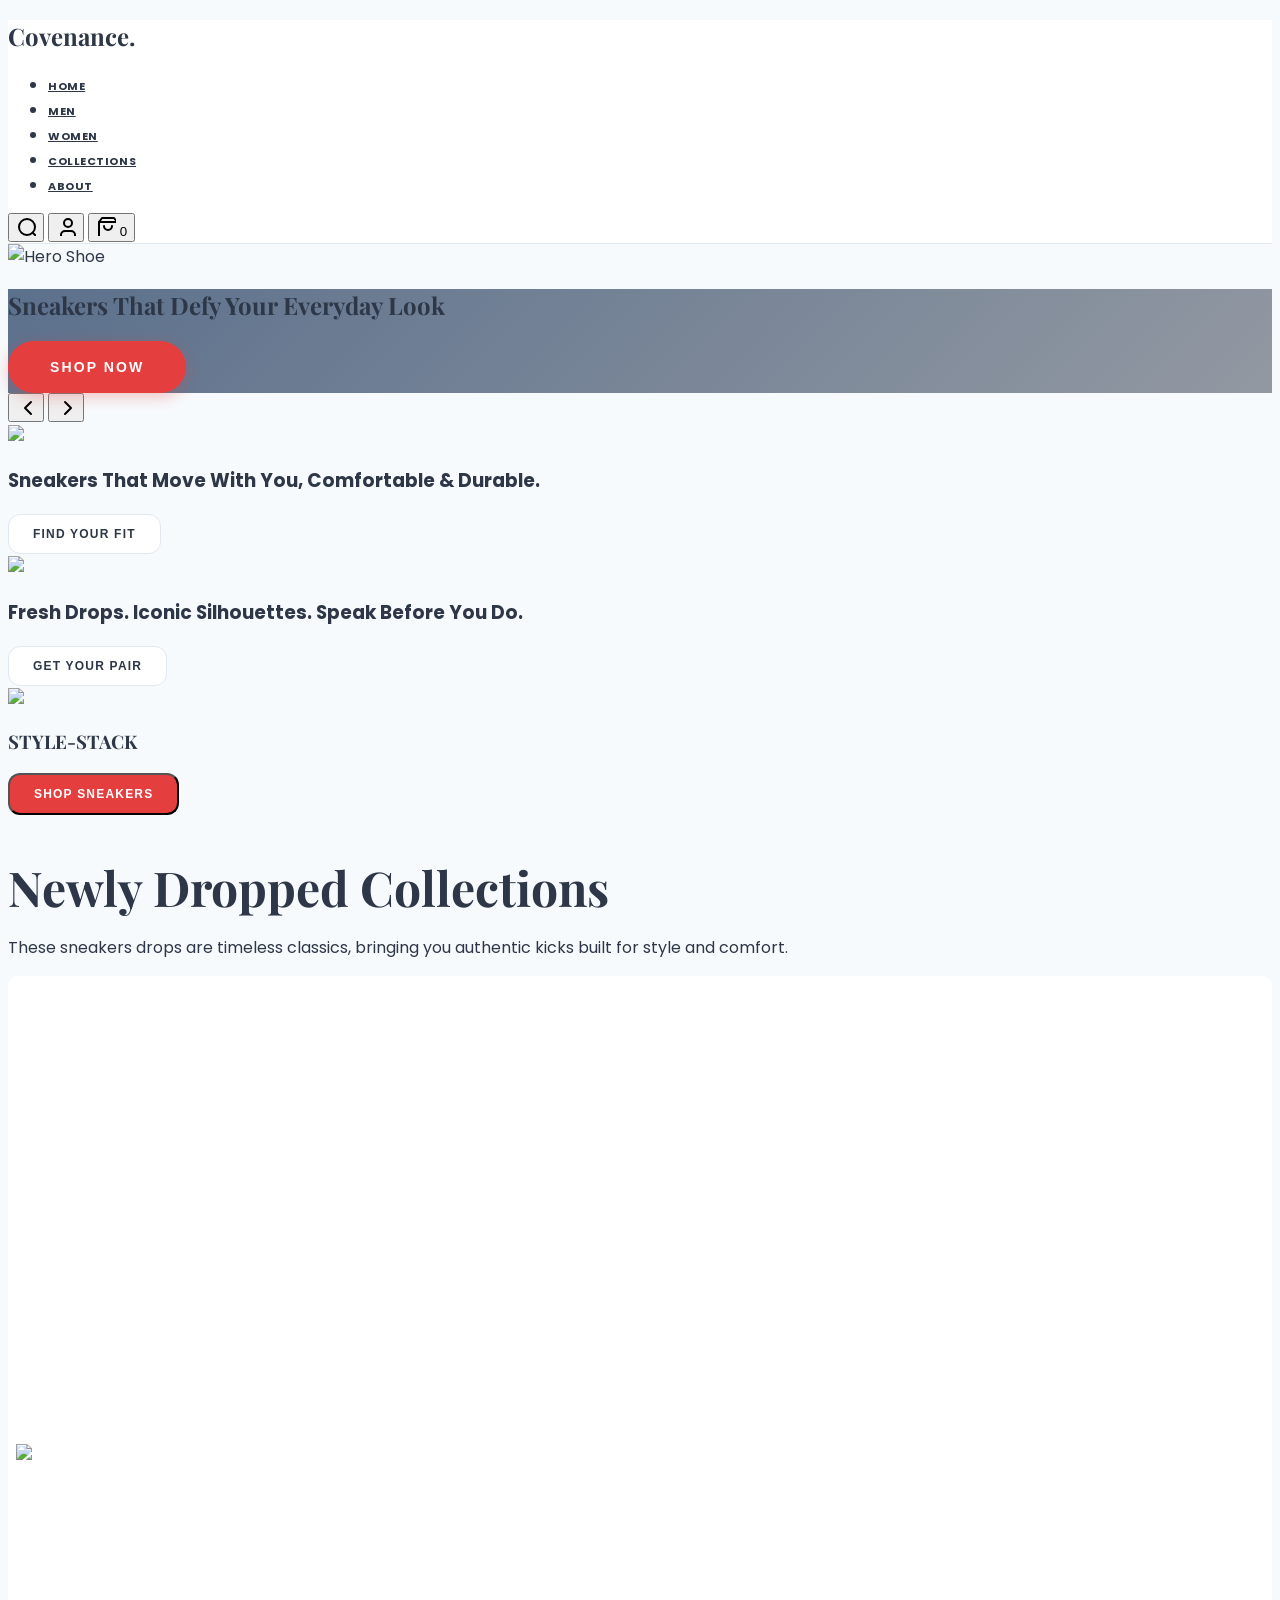
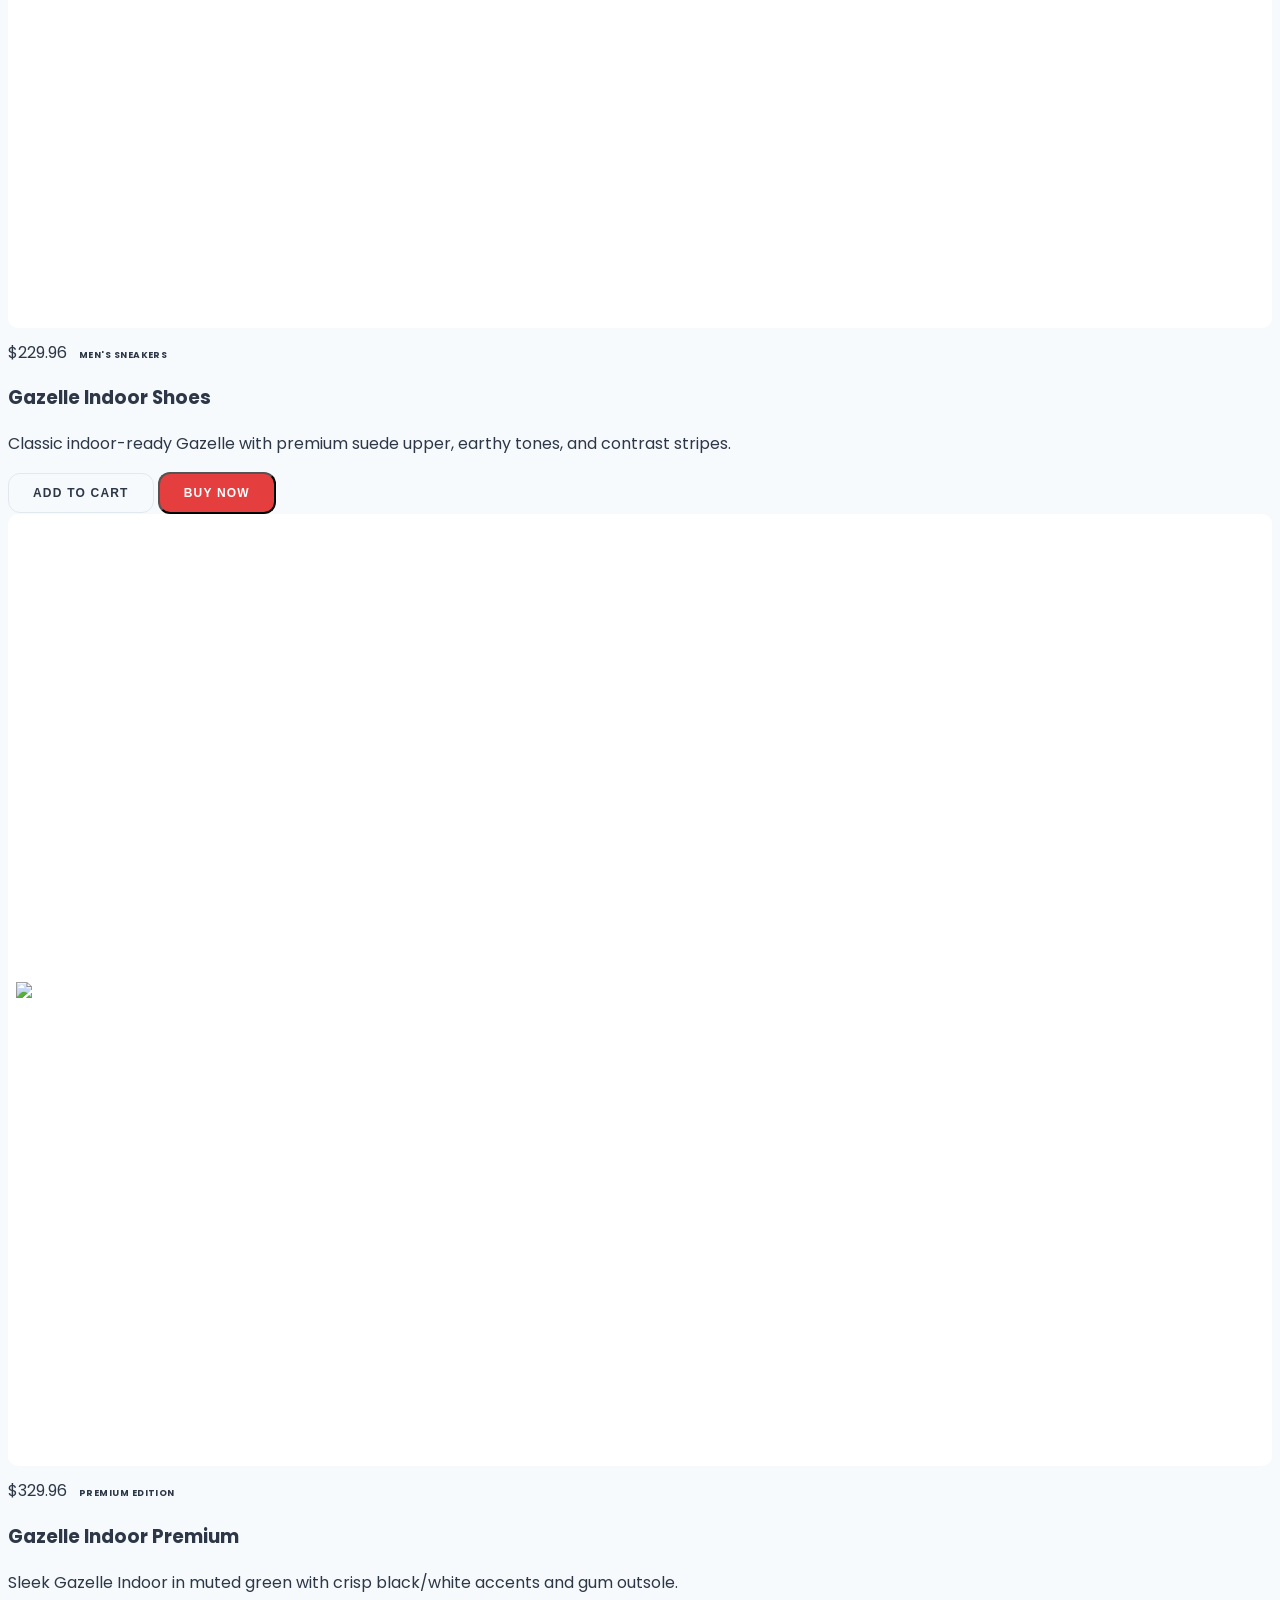
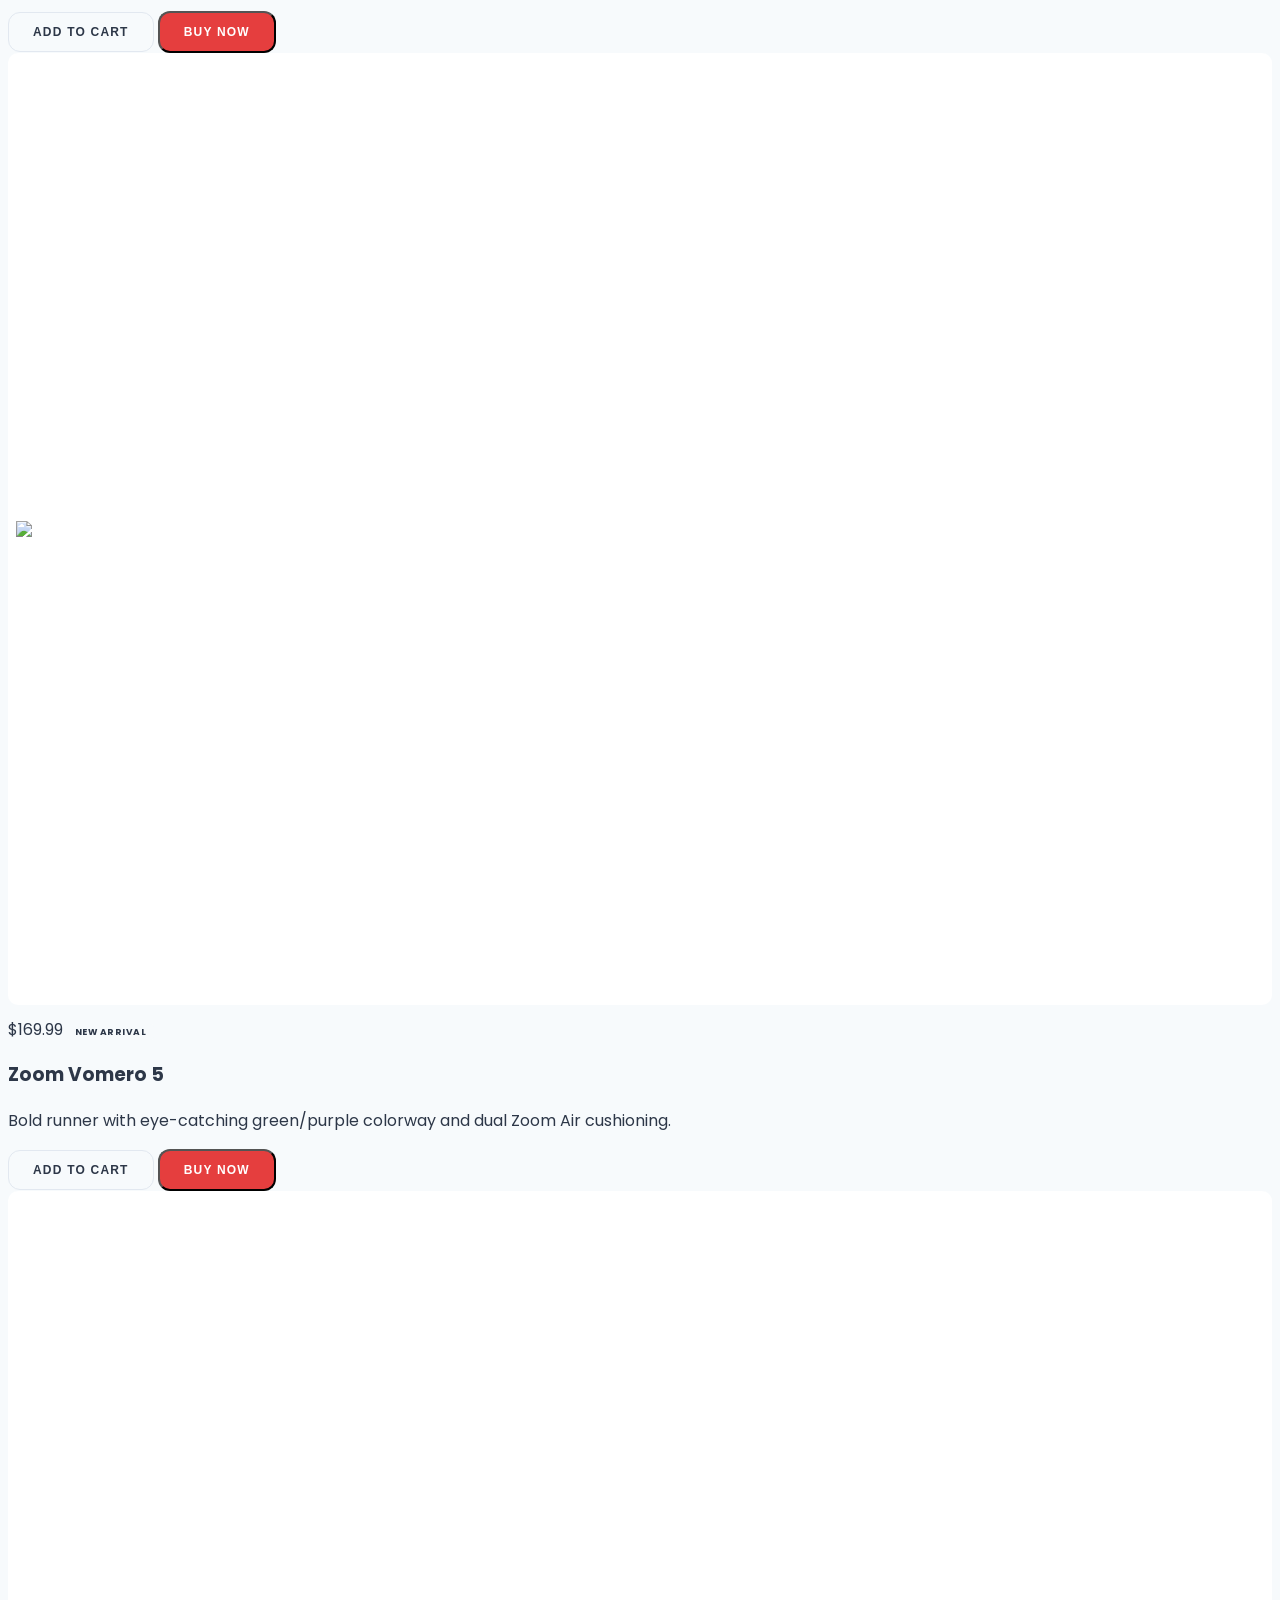
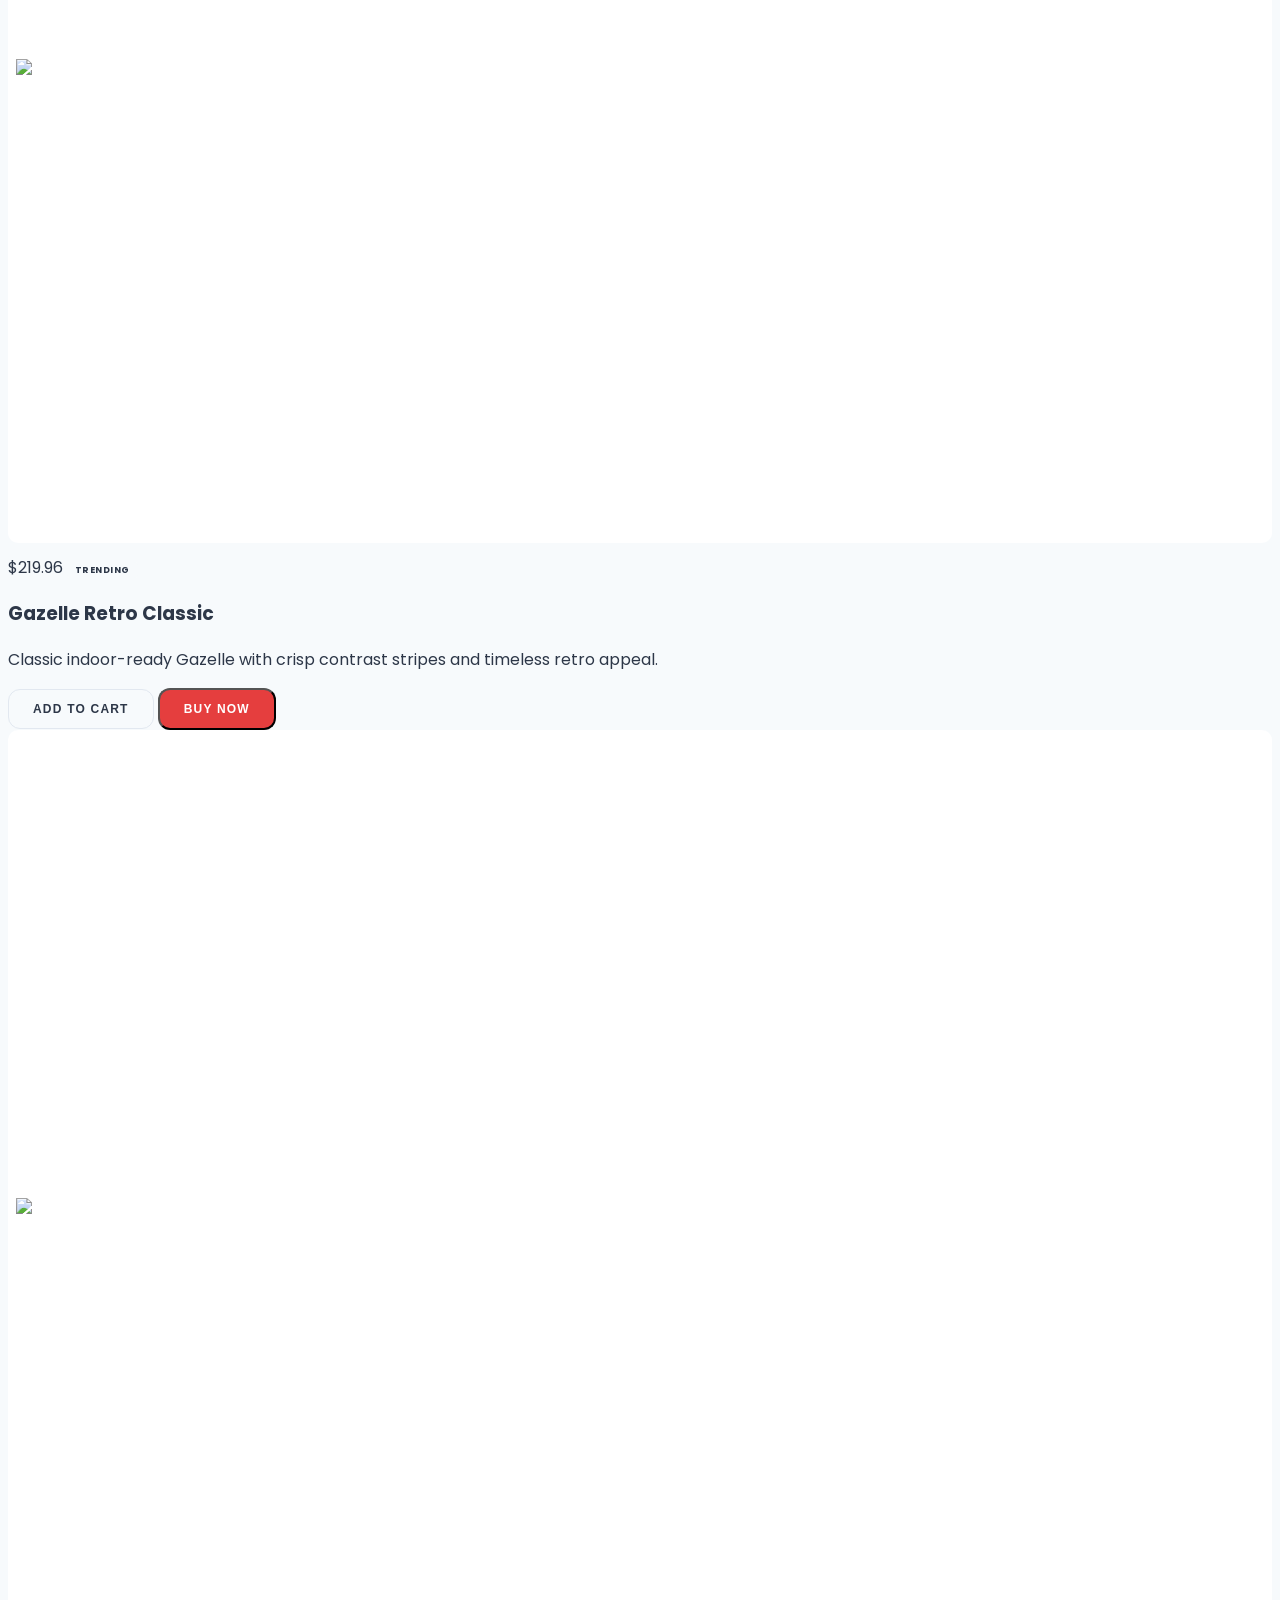
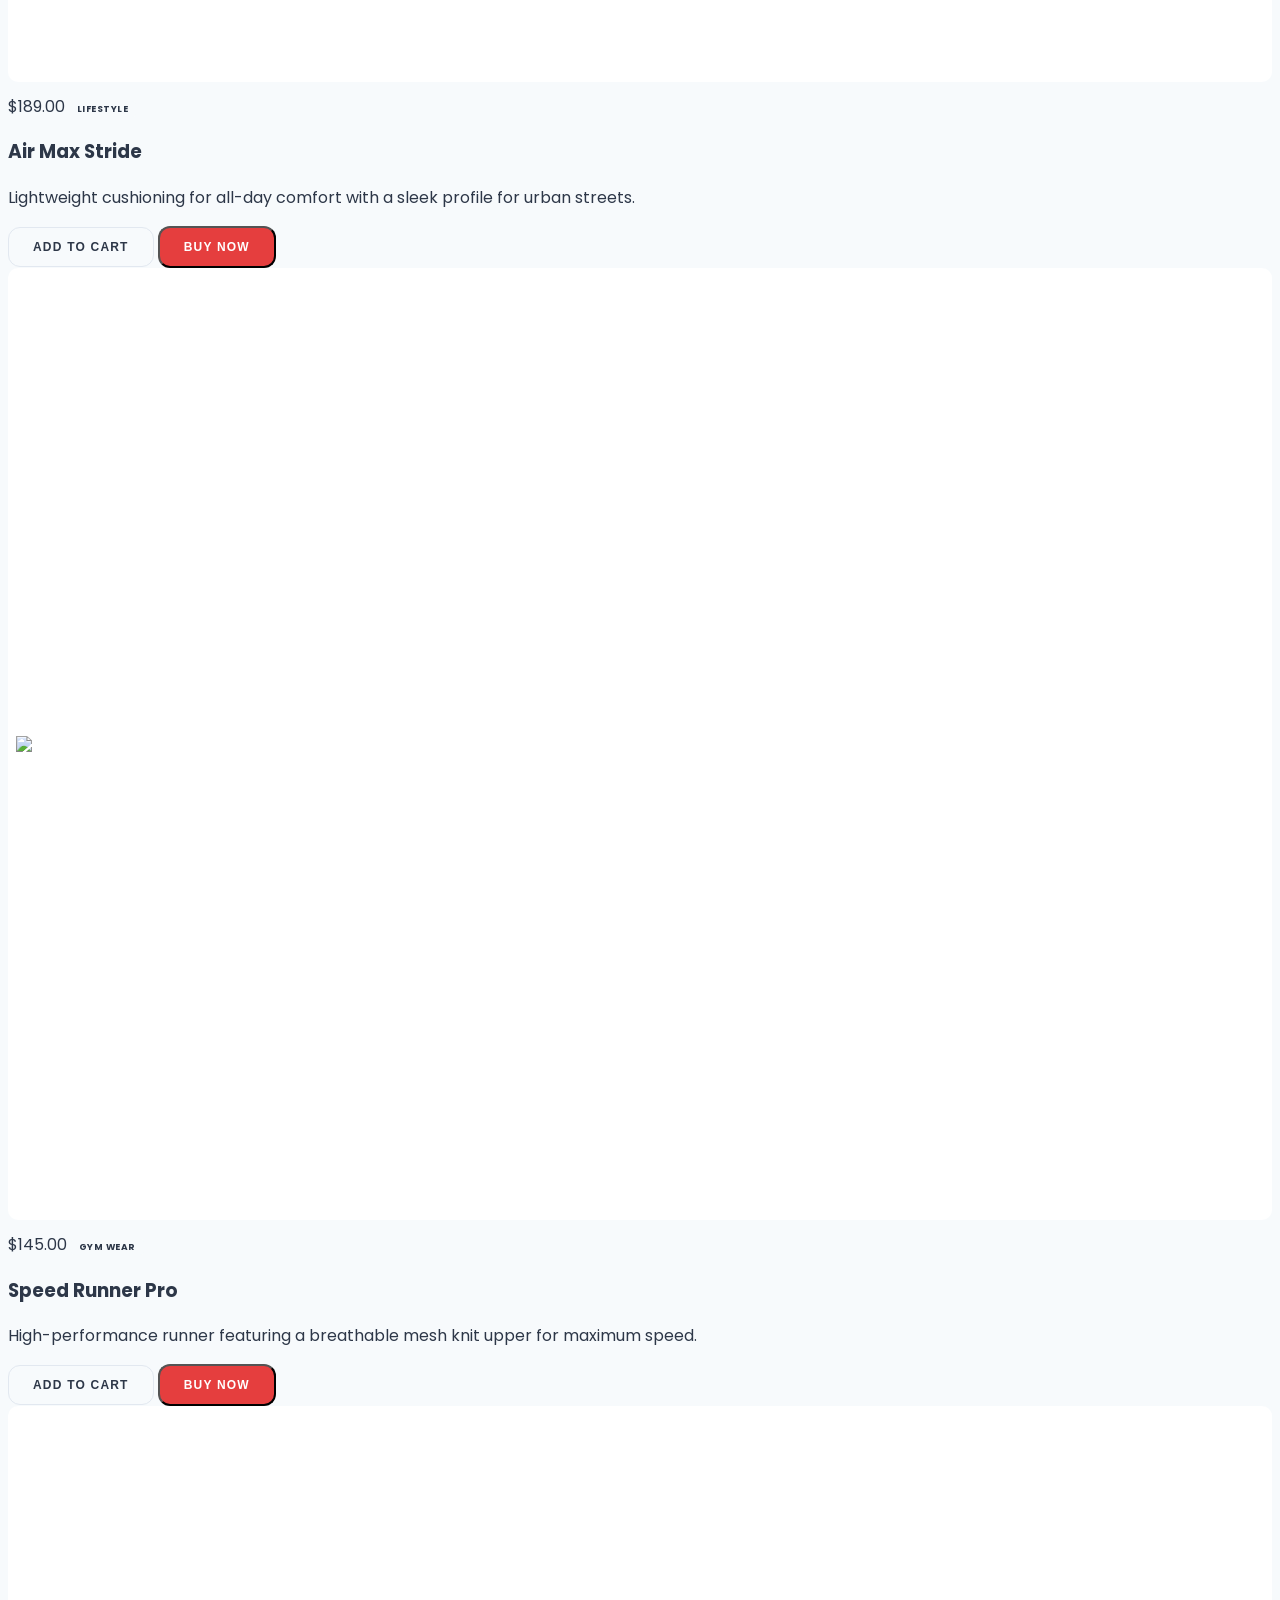
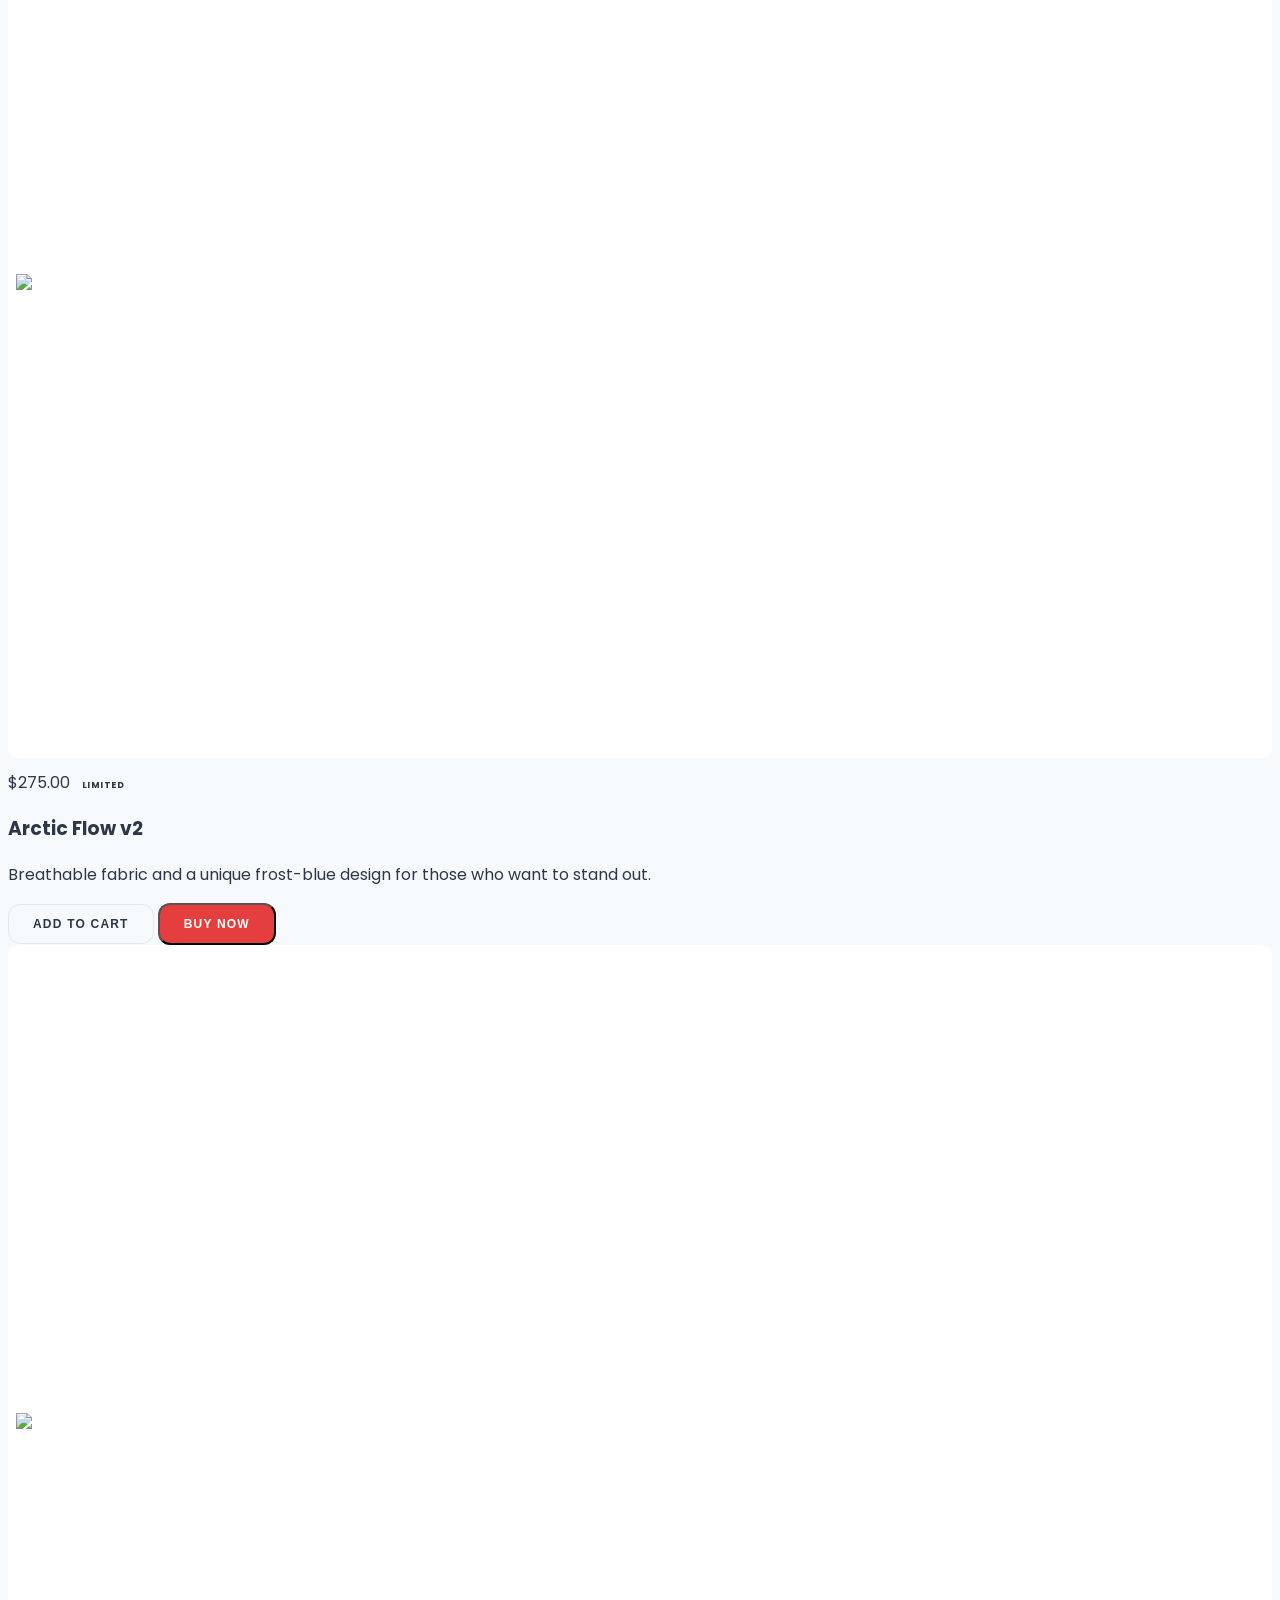
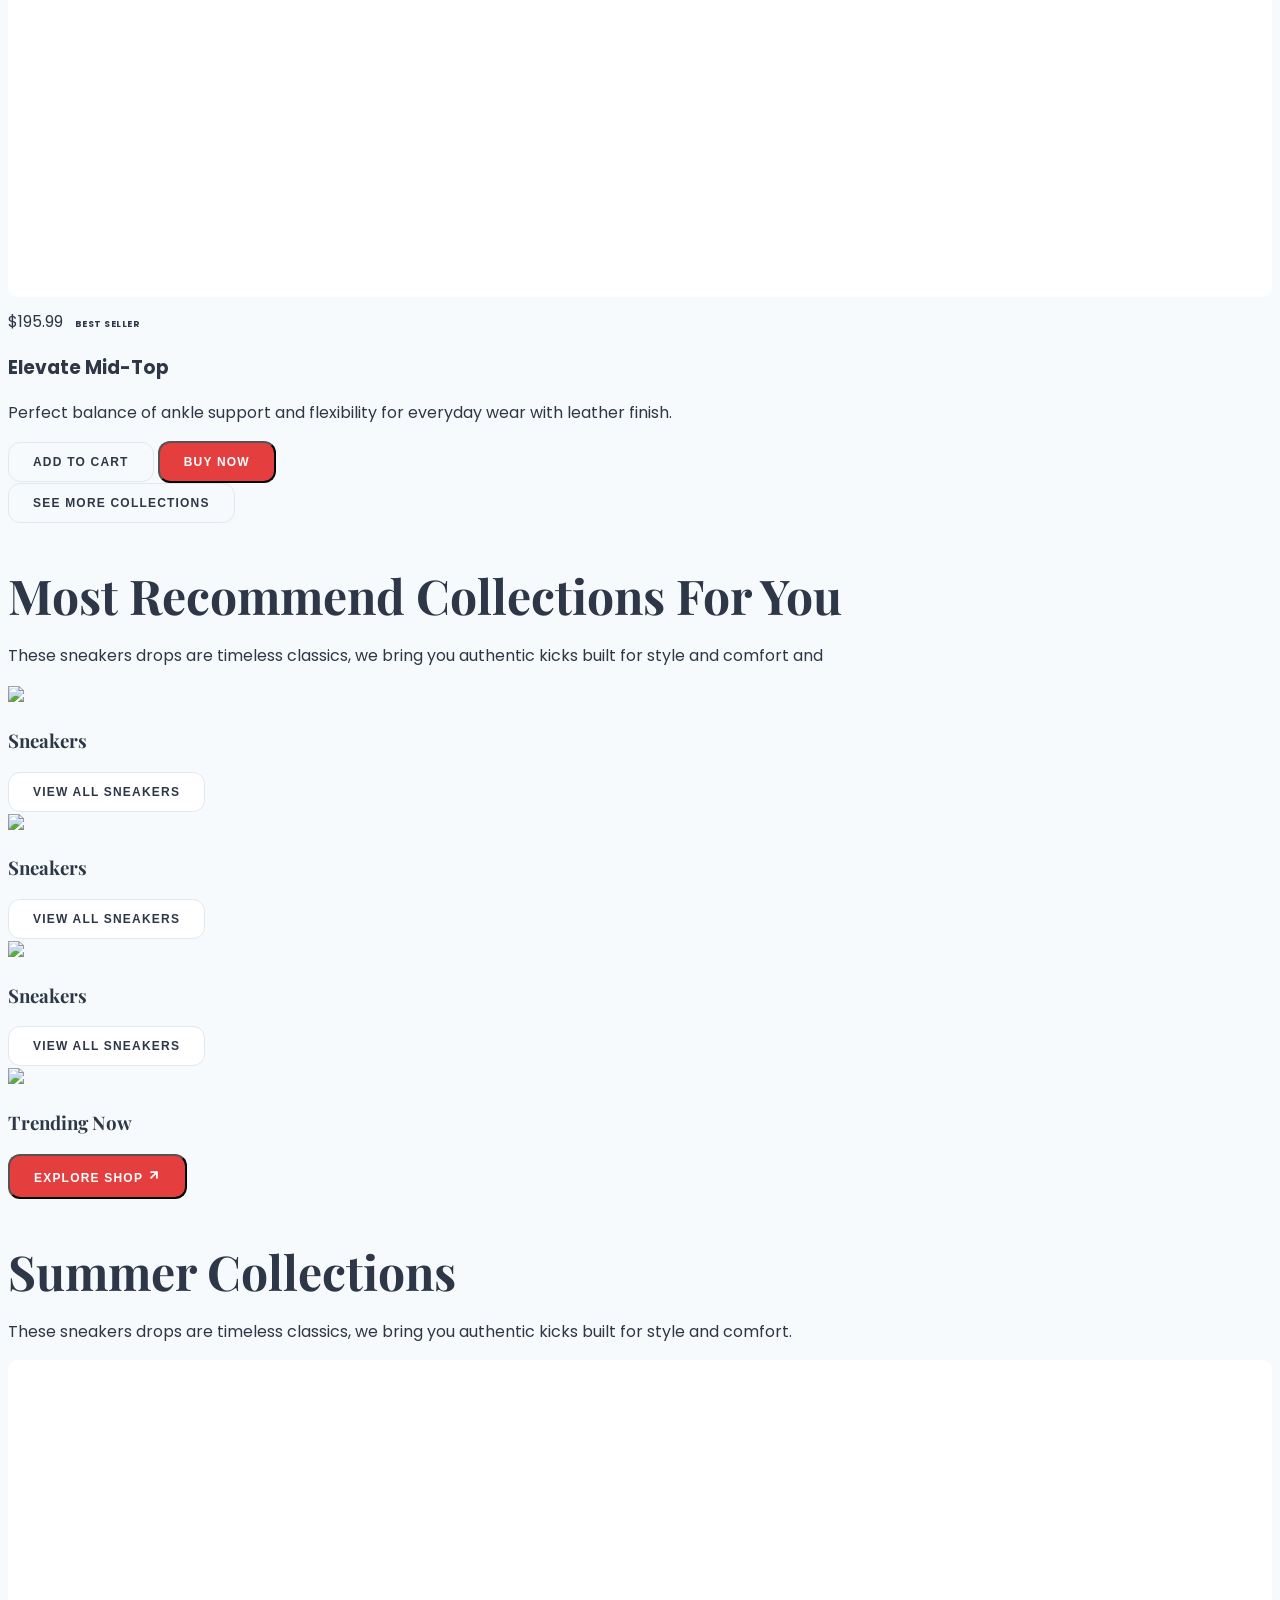
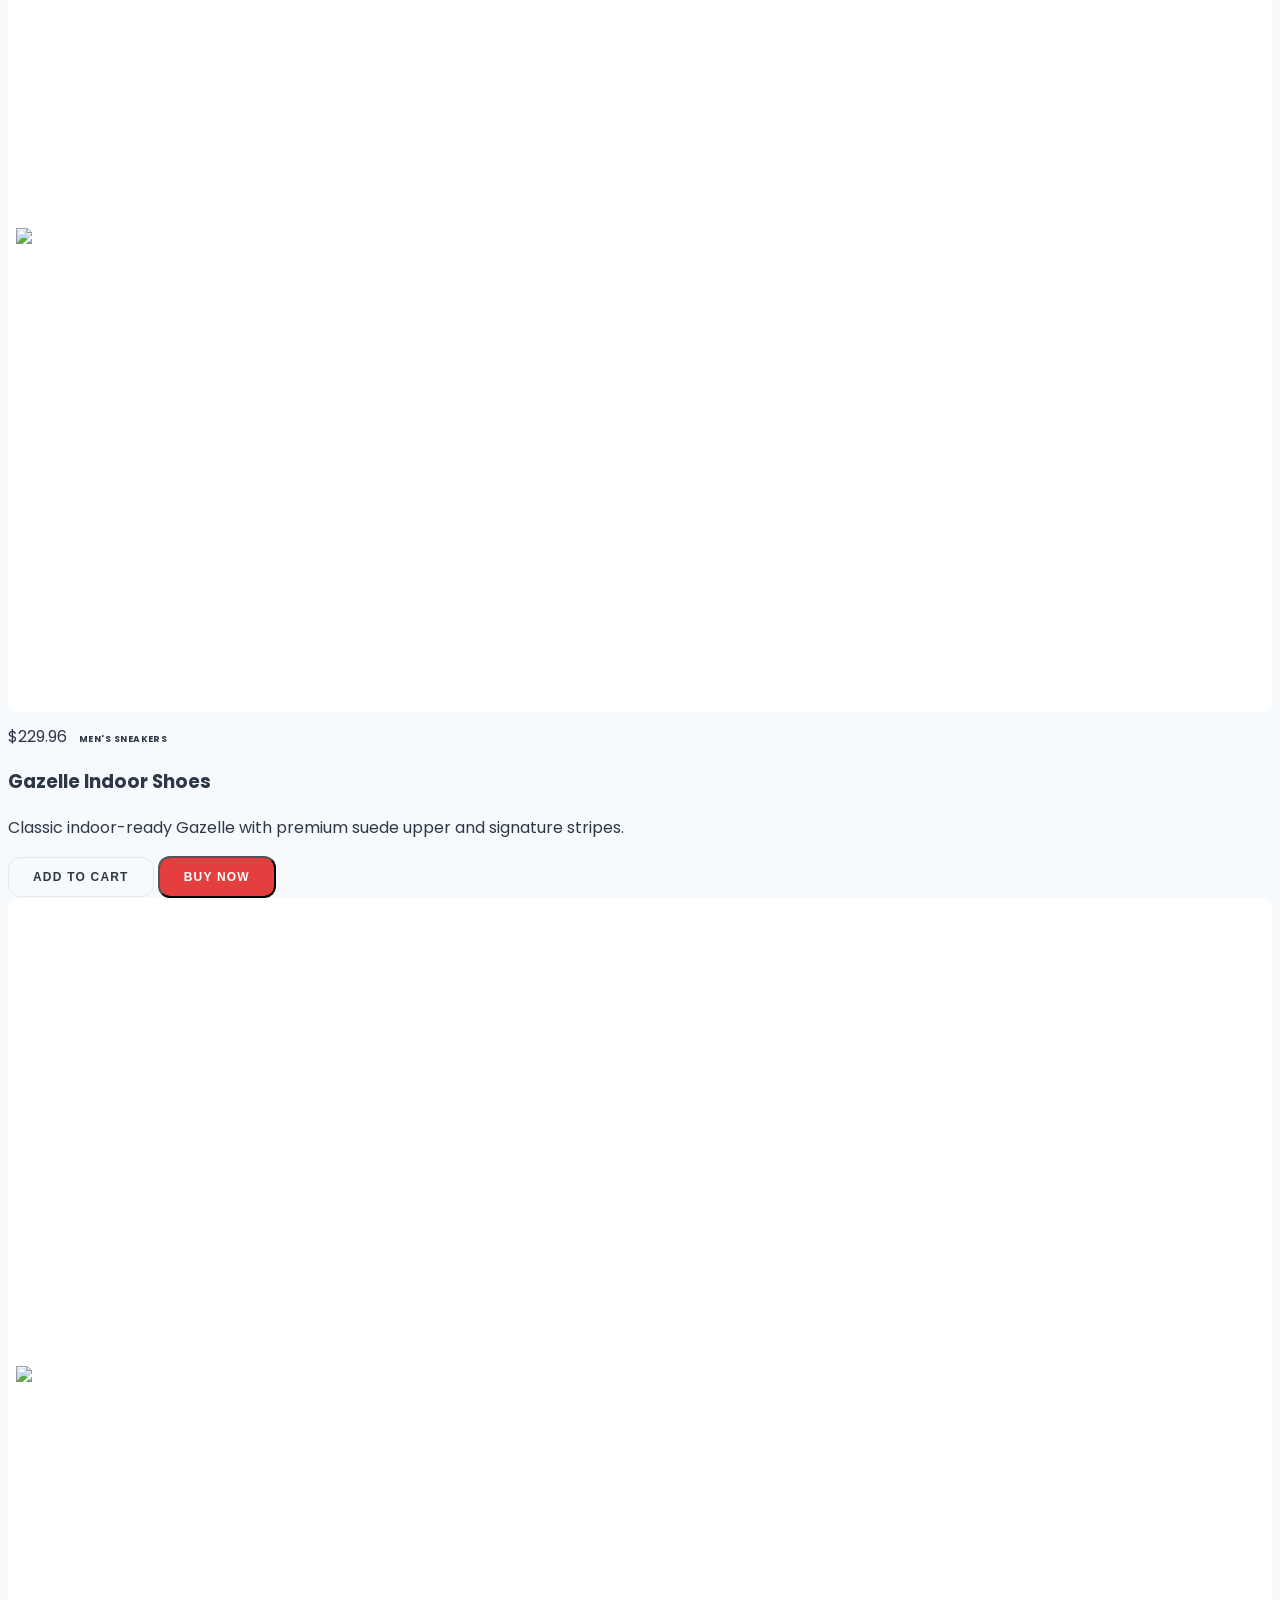
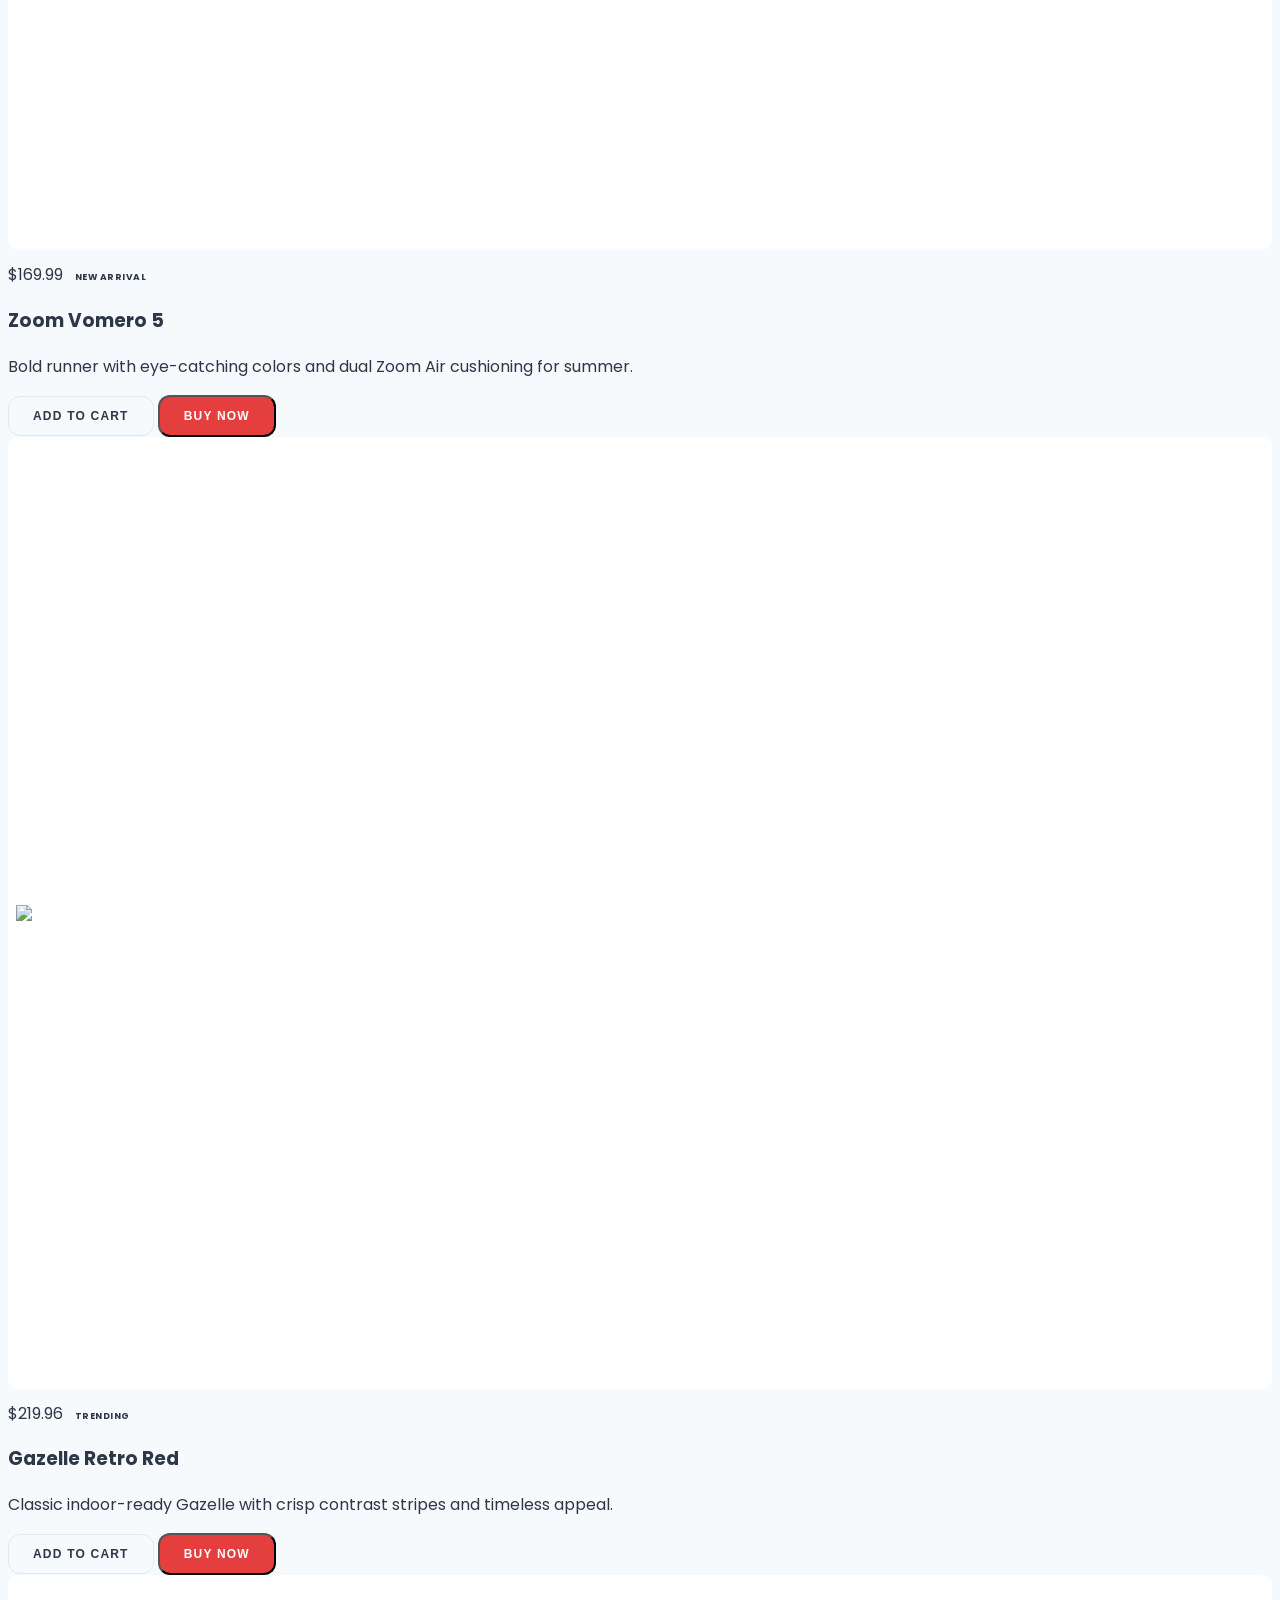
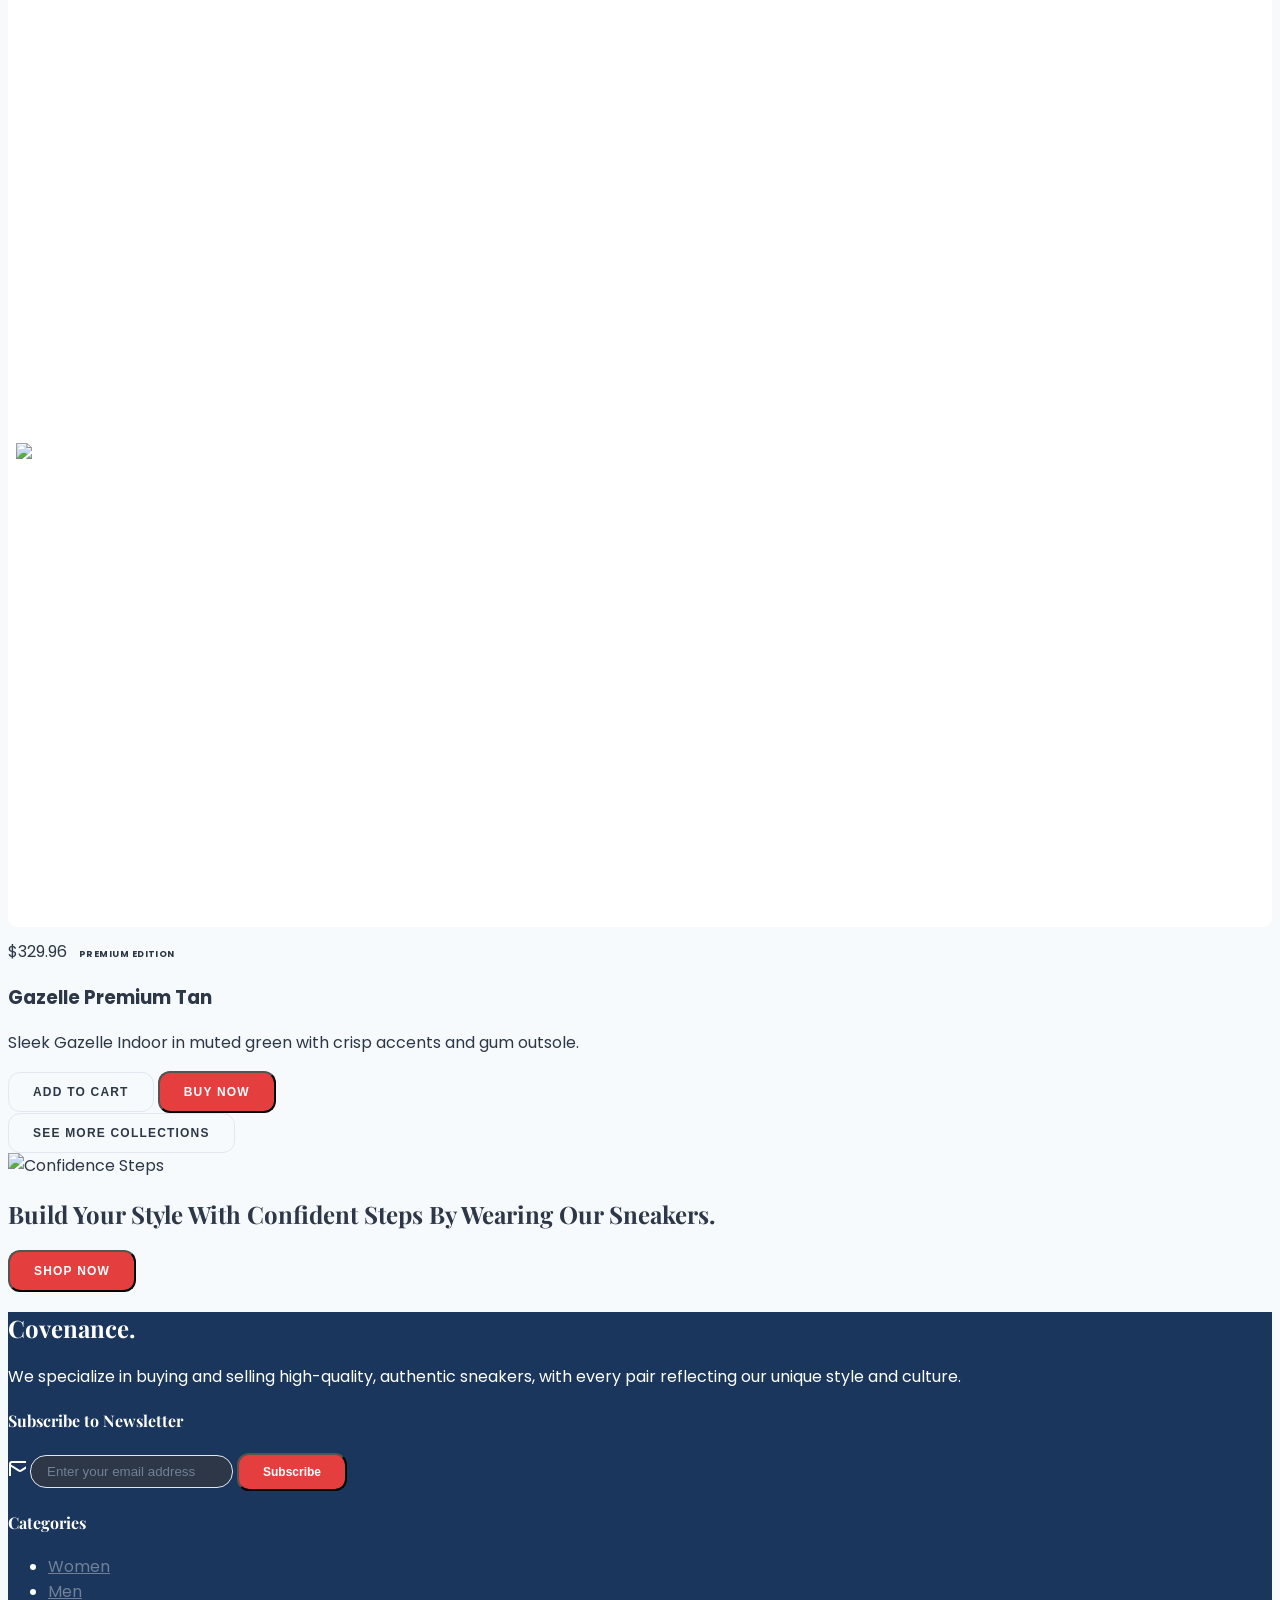
==== index.html @ d61c7497 "feat: enhance header and footer sections with new icons and improved layout for better user interact" ====
<!doctype html>
<html lang="en">
  <head>
    <meta charset="UTF-8" />
    <meta name="viewport" content="width=device-width, initial-scale=1.0" />
    <title>Covenance | Premium Shoe Store</title>

    <script src="https://cdn.jsdelivr.net/npm/@tailwindcss/browser@4"></script>

    <link
      href="https://fonts.googleapis.com/css2?family=Playfair+Display:ital,wght@0,700;1,700&family=Poppins:wght@300;400;500;600;700&display=swap"
      rel="stylesheet"
    />

    <!-- Link to custom styles -->
    <link rel="stylesheet" href="assets/css/style.css" />

    <style>
      body {
        font-family: "Poppins", sans-serif;
      }
      .serif {
        font-family: "Playfair Display", serif;
      }
    </style>
  </head>

  <body class="bg-[#f7fafc] text-[#2d3748]">
    <!-- ======================
    HEADER SECTION: Logo, Navigation, and Cart Icons
    ======================= -->
    <header
      class="navbar py-6 px-6 md:px-12 flex items-center justify-between sticky top-0 bg-[#ffffff]/80 backdrop-blur-md z-50"
    >
      <div class="flex-1">
        <div class="flex items-center gap-2">
          <div
            class="w-8 h-8 bg-[#1a365d] rounded-full flex items-center justify-center"
          >
            <div class="w-4 h-4 border-4 border-white rounded-full"></div>
          </div>
          <h2 class="text-2xl font-bold italic serif text-[#1a365d]">
            Covenance.
          </h2>
        </div>
      </div>

      <nav class="hidden md:block flex-1">
        <ul
          class="flex items-center justify-center gap-8 text-[11px] font-bold uppercase tracking-[0.2em]"
        >
          <li><a href="#" class="nav-link">Home</a></li>
          <li><a href="#" class="nav-link">Men</a></li>
          <li><a href="#" class="nav-link">Women</a></li>
          <li><a href="#" class="nav-link">Collections</a></li>
          <li><a href="#" class="nav-link">About</a></li>
        </ul>
      </nav>


      <!-- User Profile Icon -->

      <div class="flex items-center justify-end gap-5 flex-1">

        <!-- Search Icon -->

        <button class="cursor-pointer hover:scale-110 transition">
          <svg
            xmlns="http://www.w3.org/2000/svg"
            width="20"
            height="20"
            fill="none"
            stroke="currentColor"
            stroke-width="2"
            stroke-linecap="round"
            stroke-linejoin="round"
          >
            <circle cx="11" cy="11" r="8" />
            <path d="m21 21-4.3-4.3" />
          </svg>
        </button>

        <!-- User Profile Icon -->

        <button class="cursor-pointer hover:scale-110 transition">
          <svg
            xmlns="http://www.w3.org/2000/svg"
            width="20"
            height="20"
            fill="none"
            stroke="currentColor"
            stroke-width="2"
            stroke-linecap="round"
            stroke-linejoin="round"
          >
            <path d="M19 21v-2a4 4 0 0 0-4-4H9a4 4 0 0 0-4 4v2" />
            <circle cx="12" cy="7" r="4" />
          </svg>
        </button>

        <!-- Shopping Cart Icon with Badge -->

        <button class="cursor-pointer hover:scale-110 transition relative">
          <svg
            xmlns="http://www.w3.org/2000/svg"
            width="20"
            height="20"
            fill="none"
            stroke="currentColor"
            stroke-width="2"
            stroke-linecap="round"
            stroke-linejoin="round"
          >
            <path d="M6 2 3 6v14a2 2 0 0 0 2 2h14a2 2 0 0 0 2-2V6l-3-4Z" />
            <path d="M3 6h18" />
            <path d="M16 10a4 4 0 0 1-8 0" />
          </svg>
          <span
            class="absolute -top-2 -right-2 bg-[#e53e3e] text-white text-[9px] w-4 h-4 rounded-full flex items-center justify-center"
            >0</span
          >
        </button>
      </div>
    </header>

    <!-- ======================
    MAIN CONTENT
    ======================= -->
    <main>
      <!-- Hero Section: Main Banner with CTA -->
      <section class="px-6 md:px-8 pb-12">
        <!-- Hero Image -->
        <div
          class="relative w-full h-[500px] md:h-[650px] rounded-[2.5rem] overflow-hidden group hover-lift"
        >
          <img
            src="https://images.unsplash.com/photo-1552346154-21d32810aba3?q=80&w=2070"
            alt="Hero Shoe"
            class="img-responsive transition duration-1000 group-hover:scale-105"
          />
          <!-- Hero Overlay -->
          <div
            class="absolute inset-0 hero-overlay flex flex-col justify-center px-10 md:px-20"
          >
            <h2
              class="text-white text-5xl md:text-7xl font-bold leading-tight max-w-xl serif"
            >
              Sneakers That Defy Your Everyday Look
            </h2>
            <button class="mt-8 hero-btn">Shop Now</button>
          </div>
          <div class="absolute bottom-10 right-10 flex gap-4">
            <button
              class="w-12 h-12 border border-white/50 rounded-full flex items-center justify-center text-white hover:bg-white hover:text-black transition-all cursor-pointer backdrop-blur-md"
            >
              <svg
                xmlns="http://www.w3.org/2000/svg"
                width="20"
                height="20"
                fill="none"
                stroke="currentColor"
                stroke-width="2"
                stroke-linecap="round"
                stroke-linejoin="round"
              >
                <path d="m15 18-6-6 6-6" />
              </svg>
            </button>
            <button
              class="w-12 h-12 border border-white/50 rounded-full flex items-center justify-center text-white hover:bg-white hover:text-black transition-all cursor-pointer backdrop-blur-md"
            >
              <svg
                xmlns="http://www.w3.org/2000/svg"
                width="20"
                height="20"
                fill="none"
                stroke="currentColor"
                stroke-width="2"
                stroke-linecap="round"
                stroke-linejoin="round"
              >
                <path d="m9 18 6-6-6-6" />
              </svg>
            </button>
          </div>
        </div>
      </section>

      <!-- Feature Cards Section: Highlighted Categories/Promo -->
      <section class="px-6 md:px-8 py-10">
        <div class="grid grid-cols-1 md:grid-cols-3 gap-6">
          <!-- Feature Card 1: Comfortable & Durable -->
          <div
            class="relative h-[480px] rounded-[2rem] overflow-hidden group hover-lift"
          >
            <img
              src="https://images.unsplash.com/photo-1600185365483-26d7a4cc7519?q=80&w=1000"
              class="img-responsive transition duration-700 group-hover:scale-110"
            />
            <div
              class="absolute inset-0 bg-black/20 p-8 flex flex-col justify-end"
            >
              <h3 class="text-white text-xl font-semibold leading-snug mb-5">
                Sneakers That Move With You, Comfortable & Durable.
              </h3>
              <button class="btn-secondary">Find Your Fit</button>
            </div>
          </div>

          <!-- Feature Card 2: Fresh Drops -->
          <div
            class="relative h-[480px] rounded-[2rem] overflow-hidden group border-x-4 border-transparent hover-lift"
          >
            <img
              src="https://images.unsplash.com/photo-1595950653106-6c9ebd614d3a?q=80&w=1000"
              class="img-responsive transition duration-700 group-hover:scale-110"
            />
            <div
              class="absolute inset-0 bg-black/20 p-8 flex flex-col justify-end"
            >
              <h3 class="text-white text-xl font-semibold leading-snug mb-5">
                Fresh Drops. Iconic Silhouettes. Speak Before You Do.
              </h3>
              <button class="btn-secondary">Get Your Pair</button>
            </div>
          </div>

          <!-- Feature Card 3: Style-Stack -->
          <div
            class="relative h-[480px] rounded-[2rem] overflow-hidden group hover-lift"
          >
            <img
              src="https://images.unsplash.com/photo-1539185441755-769473a23570?q=80&w=1000"
              class="img-responsive transition duration-700 group-hover:scale-110"
            />
            <div
              class="absolute inset-0 bg-black/10 flex flex-col items-center justify-center text-center p-8"
            >
              <h3
                class="text-white text-5xl font-bold italic serif tracking-tighter mb-6"
              >
                STYLE-STACK
              </h3>
              <button class="btn-primary">Shop Sneakers</button>
            </div>
          </div>
        </div>
      </section>

      <!-- Product Collection Section: Newly Dropped Items -->
      <section class="px-6 md:px-8 py-20 bg-white rounded-t-[3rem]">
        <div class="text-center mb-16">
          <h2 class="heading-primary serif">Newly Dropped Collections</h2>
          <p class="text-[#718096] max-w-lg mx-auto text-sm leading-relaxed">
            These sneakers drops are timeless classics, bringing you authentic
            kicks built for style and comfort.
          </p>
        </div>

        <!-- Product Grid -->

        <div
          class="grid grid-cols-1 sm:grid-cols-2 lg:grid-cols-4 gap-x-6 gap-y-10"
        >
          <!-- Product Card 1: Gazelle Indoor Shoes -->
          <div class="flex flex-col">
            <div class="product-card">
              <img
                src="https://images.unsplash.com/photo-1542291026-7eec264c27ff?q=80&w=1000"
                class="img-responsive transition duration-500 group-hover:scale-110"
              />
            </div>
            <div class="flex items-center justify-between mb-1">
              <span class="text-lg font-bold">$229.96</span>
              <span class="product-badge">Men's Sneakers</span>
            </div>
            <h3 class="text-base font-bold mb-1">Gazelle Indoor Shoes</h3>
            <p
              class="text-[#718096] text-[11px] leading-snug mb-5 line-clamp-2"
            >
              Classic indoor-ready Gazelle with premium suede upper, earthy
              tones, and contrast stripes.
            </p>
            <div class="flex gap-2">
              <button class="flex-1 btn-outline">Add to Cart</button>
              <button class="flex-1 btn-primary">Buy Now</button>
            </div>
          </div>

          <!-- Product Card 2: Gazelle Indoor Premium -->
          <div class="flex flex-col">
            <div class="product-card">
              <img
                src="https://images.unsplash.com/photo-1549298916-b41d501d3772?q=80&w=1000"
                class="img-responsive transition duration-500 group-hover:scale-110"
              />
            </div>
            <div class="flex items-center justify-between mb-1">
              <span class="text-lg font-bold">$329.96</span>
              <span class="product-badge">Premium Edition</span>
            </div>
            <h3 class="text-base font-bold mb-1">Gazelle Indoor Premium</h3>
            <p
              class="text-[#718096] text-[11px] leading-snug mb-5 line-clamp-2"
            >
              Sleek Gazelle Indoor in muted green with crisp black/white accents
              and gum outsole.
            </p>
            <div class="flex gap-2">
              <button class="flex-1 btn-outline">Add to Cart</button>
              <button class="flex-1 btn-primary">Buy Now</button>
            </div>
          </div>

          <!-- Product Card 3: Zoom Vomero 5 -->
          <div class="flex flex-col">
            <div class="product-card">
              <img
                src="https://images.unsplash.com/photo-1606107557195-0e29a4b5b4aa?q=80&w=1000"
                class="img-responsive transition duration-500 group-hover:scale-110"
              />
            </div>
            <div class="flex items-center justify-between mb-1">
              <span class="text-lg font-bold">$169.99</span>
              <span class="product-badge">New Arrival</span>
            </div>
            <h3 class="text-base font-bold mb-1">Zoom Vomero 5</h3>
            <p
              class="text-[#718096] text-[11px] leading-snug mb-5 line-clamp-2"
            >
              Bold runner with eye-catching green/purple colorway and dual Zoom
              Air cushioning.
            </p>
            <div class="flex gap-2">
              <button class="flex-1 btn-outline">Add to Cart</button>
              <button class="flex-1 btn-primary">Buy Now</button>
            </div>
          </div>

          <!-- Product Card 4: Gazelle Retro Classic -->
          <div class="flex flex-col">
            <div class="product-card">
              <img
                src="https://images.unsplash.com/photo-1595950653106-6c9ebd614d3a?q=80&w=1000"
                class="img-responsive transition duration-500 group-hover:scale-110"
              />
            </div>
            <div class="flex items-center justify-between mb-1">
              <span class="text-lg font-bold">$219.96</span>
              <span class="product-badge">Trending</span>
            </div>
            <h3 class="text-base font-bold mb-1">Gazelle Retro Classic</h3>
            <p
              class="text-[#718096] text-[11px] leading-snug mb-5 line-clamp-2"
            >
              Classic indoor-ready Gazelle with crisp contrast stripes and
              timeless retro appeal.
            </p>
            <div class="flex gap-2">
              <button class="flex-1 btn-outline">Add to Cart</button>
              <button class="flex-1 btn-primary">Buy Now</button>
            </div>
          </div>

          <!-- Product Card 5: Air Max Stride -->
          <div class="flex flex-col">
            <div class="product-card">
              <img
                src="https://images.unsplash.com/photo-1525966222134-fcfa99b8ae77?q=80&w=1000"
                class="img-responsive transition duration-500 group-hover:scale-110"
              />
            </div>
            <div class="flex items-center justify-between mb-1">
              <span class="text-lg font-bold">$189.00</span>
              <span class="product-badge">Lifestyle</span>
            </div>
            <h3 class="text-base font-bold mb-1">Air Max Stride</h3>
            <p
              class="text-[#718096] text-[11px] leading-snug mb-5 line-clamp-2"
            >
              Lightweight cushioning for all-day comfort with a sleek profile
              for urban streets.
            </p>
            <div class="flex gap-2">
              <button class="flex-1 btn-outline">Add to Cart</button>
              <button class="flex-1 btn-primary">Buy Now</button>
            </div>
          </div>

          <!-- Product Card 6: Speed Runner Pro -->
          <div class="flex flex-col">
            <div class="product-card">
              <img
                src="https://images.unsplash.com/photo-1584466977773-e625c37cdd50?q=80&w=1000"
                class="img-responsive transition duration-500 group-hover:scale-110"
              />
            </div>
            <div class="flex items-center justify-between mb-1">
              <span class="text-lg font-bold">$145.00</span>
              <span class="product-badge">Gym Wear</span>
            </div>
            <h3 class="text-base font-bold mb-1">Speed Runner Pro</h3>
            <p
              class="text-[#718096] text-[11px] leading-snug mb-5 line-clamp-2"
            >
              High-performance runner featuring a breathable mesh knit upper for
              maximum speed.
            </p>
            <div class="flex gap-2">
              <button class="flex-1 btn-outline">Add to Cart</button>
              <button class="flex-1 btn-primary">Buy Now</button>
            </div>
          </div>

          <!-- Product Card 7: Arctic Flow v2 -->
          <div class="flex flex-col">
            <div class="product-card">
              <img
                src="https://images.unsplash.com/photo-1512374382149-4332c6c021f1?q=80&w=1000"
                class="img-responsive transition duration-500 group-hover:scale-110"
              />
            </div>
            <div class="flex items-center justify-between mb-1">
              <span class="text-lg font-bold">$275.00</span>
              <span class="product-badge">Limited</span>
            </div>
            <h3 class="text-base font-bold mb-1">Arctic Flow v2</h3>
            <p
              class="text-[#718096] text-[11px] leading-snug mb-5 line-clamp-2"
            >
              Breathable fabric and a unique frost-blue design for those who
              want to stand out.
            </p>
            <div class="flex gap-2">
              <button class="flex-1 btn-outline">Add to Cart</button>
              <button class="flex-1 btn-primary">Buy Now</button>
            </div>
          </div>

          <!-- Product Card 8: Elevate Mid-Top -->
          <div class="flex flex-col">
            <div class="product-card">
              <img
                src="https://images.unsplash.com/photo-1560769629-975ec94e6a86?q=80&w=1000"
                class="img-responsive transition duration-500 group-hover:scale-110"
              />
            </div>
            <div class="flex items-center justify-between mb-1">
              <span class="text-lg font-bold">$195.99</span>
              <span class="product-badge">Best Seller</span>
            </div>
            <h3 class="text-base font-bold mb-1">Elevate Mid-Top</h3>
            <p
              class="text-[#718096] text-[11px] leading-snug mb-5 line-clamp-2"
            >
              Perfect balance of ankle support and flexibility for everyday wear
              with leather finish.
            </p>
            <div class="flex gap-2">
              <button class="flex-1 btn-outline">Add to Cart</button>
              <button class="flex-1 btn-primary">Buy Now</button>
            </div>
          </div>
        </div>

        <div class="flex justify-center mt-20">
          <button class="btn-outline">See More Collections</button>
        </div>
      </section>

      <!-- Most Recommended Collections Section -->
      <section class="px-6 md:px-8 py-16 bg-[#f7fafc]">
        <div class="text-center mb-12">
          <h2 class="heading-primary serif">
            Most Recommend Collections For You
          </h2>
          <p class="text-[#718096] max-w-lg mx-auto text-sm leading-relaxed">
            These sneakers drops are timeless classics, we bring you authentic
            kicks built for style and comfort and
          </p>
        </div>

        <div class="grid grid-cols-1 md:grid-cols-2 gap-6 mb-6">
          <div
            class="relative h-[400px] md:h-[620px] rounded-[2rem] overflow-hidden group hover-lift"
          >
            <img
              src="https://images.unsplash.com/photo-1543163521-1bf539c55dd2?q=80&w=1000"
              class="img-responsive transition duration-700 group-hover:scale-105"
            />
            <div
              class="absolute inset-0 bg-black/10 p-10 flex flex-col justify-end items-start"
            >
              <h3 class="text-white text-3xl font-medium serif mb-6 italic">
                Sneakers
              </h3>
              <button class="btn-secondary">View all sneakers</button>
            </div>
          </div>

          <div class="flex flex-col gap-6">
            <div
              class="relative h-[300px] rounded-[2rem] overflow-hidden group hover-lift"
            >
              <img
                src="https://images.unsplash.com/photo-1608231387042-66d1773070a5?q=80&w=1000"
                class="img-responsive transition duration-700 group-hover:scale-105"
              />
              <div
                class="absolute inset-0 bg-black/10 p-10 flex flex-col items-start"
              >
                <h3 class="text-white text-2xl font-medium serif mb-4 italic">
                  Sneakers
                </h3>
                <button class="btn-secondary">View all sneakers</button>
              </div>
            </div>

            <div
              class="relative h-[300px] rounded-[2rem] overflow-hidden group hover-lift"
            >
              <img
                src="https://images.unsplash.com/photo-1512374382149-4332c6c021f1?q=80&w=1000"
                class="img-responsive transition duration-700 group-hover:scale-105"
              />
              <div
                class="absolute inset-0 bg-black/10 p-10 flex flex-col items-start"
              >
                <h3 class="text-white text-2xl font-medium serif mb-4 italic">
                  Sneakers
                </h3>
                <button class="btn-secondary">View all sneakers</button>
              </div>
            </div>
          </div>
        </div>

        <div
          class="relative h-[350px] md:h-[450px] rounded-[2.5rem] overflow-hidden group hover-lift"
        >
          <img
            src="https://images.unsplash.com/photo-1539185441755-769473a23570?q=80&w=1000"
            class="img-responsive transition duration-700 group-hover:scale-105"
          />
          <div
            class="absolute inset-0 bg-black/10 p-12 flex flex-col justify-end items-start"
          >
            <h3
              class="text-white text-4xl font-bold serif mb-6 tracking-wide italic"
            >
              Trending Now
            </h3>
            <button class="btn-primary flex items-center gap-3">
              Explore Shop
              <svg
                xmlns="http://www.w3.org/2000/svg"
                width="14"
                height="14"
                viewBox="0 0 24 24"
                fill="none"
                stroke="currentColor"
                stroke-width="3"
                stroke-linecap="round"
                stroke-linejoin="round"
              >
                <line x1="7" y1="17" x2="17" y2="7"></line>
                <polyline points="7 7 17 7 17 17"></polyline>
              </svg>
            </button>
          </div>
        </div>
      </section>

      <!-- Summer Collections -->
      <section class="px-6 md:px-8 py-16 bg-white rounded-b-[3rem]">
        <div class="text-center mb-12">
          <h2 class="heading-primary serif mb-3">Summer Collections</h2>
          <p
            class="text-[#718096] max-w-lg mx-auto text-[13px] leading-relaxed"
          >
            These sneakers drops are timeless classics, we bring you authentic
            kicks built for style and comfort.
          </p>
        </div>

        <div class="grid grid-cols-1 sm:grid-cols-2 lg:grid-cols-4 gap-6">
          <!-- Summer Collections Card 1 -->
          <div class="flex flex-col">
            <div class="product-card">
              <img
                src="https://images.unsplash.com/photo-1542291026-7eec264c27ff?q=80&w=1000"
                class="img-responsive transition duration-500 group-hover:scale-110"
              />
            </div>
            <div class="flex items-center justify-between mb-1">
              <span class="text-lg font-bold">$229.96</span>
              <span class="product-badge">Men's Sneakers</span>
            </div>
            <h3 class="text-base font-bold mb-1">Gazelle Indoor Shoes</h3>
            <p
              class="text-[#718096] text-[11px] leading-snug mb-4 line-clamp-2"
            >
              Classic indoor-ready Gazelle with premium suede upper and
              signature stripes.
            </p>
            <div class="flex gap-2">
              <button class="flex-1 btn-outline">Add to Cart</button>
              <button class="flex-1 btn-primary">Buy Now</button>
            </div>
          </div>

          <!-- Summer Collections Card 2 -->
          <div class="flex flex-col">
            <div class="product-card">
              <img
                src="https://images.unsplash.com/photo-1606107557195-0e29a4b5b4aa?q=80&w=1000"
                class="img-responsive transition duration-500 group-hover:scale-110"
              />
            </div>
            <div class="flex items-center justify-between mb-1">
              <span class="text-lg font-bold">$169.99</span>
              <span class="product-badge">New Arrival</span>
            </div>
            <h3 class="text-base font-bold mb-1">Zoom Vomero 5</h3>
            <p
              class="text-[#718096] text-[11px] leading-snug mb-4 line-clamp-2"
            >
              Bold runner with eye-catching colors and dual Zoom Air cushioning
              for summer.
            </p>
            <div class="flex gap-2">
              <button class="flex-1 btn-outline">Add to Cart</button>
              <button class="flex-1 btn-primary">Buy Now</button>
            </div>
          </div>

          <!-- Summer Collections Card 3 -->
          <div class="flex flex-col">
            <div class="product-card">
              <img
                src="https://images.unsplash.com/photo-1595950653106-6c9ebd614d3a?q=80&w=1000"
                class="img-responsive transition duration-500 group-hover:scale-110"
              />
            </div>
            <div class="flex items-center justify-between mb-1">
              <span class="text-lg font-bold">$219.96</span>
              <span class="product-badge">Trending</span>
            </div>
            <h3 class="text-base font-bold mb-1">Gazelle Retro Red</h3>
            <p
              class="text-[#718096] text-[11px] leading-snug mb-4 line-clamp-2"
            >
              Classic indoor-ready Gazelle with crisp contrast stripes and
              timeless appeal.
            </p>
            <div class="flex gap-2">
              <button class="flex-1 btn-outline">Add to Cart</button>
              <button class="flex-1 btn-primary">Buy Now</button>
            </div>
          </div>

          <!-- Summer Collections Card 4 -->
          <div class="flex flex-col">
            <div class="product-card">
              <img
                src="https://images.unsplash.com/photo-1549298916-b41d501d3772?q=80&w=1000"
                class="img-responsive transition duration-500 group-hover:scale-110"
              />
            </div>
            <div class="flex items-center justify-between mb-1">
              <span class="text-lg font-bold">$329.96</span>
              <span class="product-badge">Premium Edition</span>
            </div>
            <h3 class="text-base font-bold mb-1">Gazelle Premium Tan</h3>
            <p
              class="text-[#718096] text-[11px] leading-snug mb-4 line-clamp-2"
            >
              Sleek Gazelle Indoor in muted green with crisp accents and gum
              outsole.
            </p>
            <div class="flex gap-2">
              <button class="flex-1 btn-outline">Add to Cart</button>
              <button class="flex-1 btn-primary">Buy Now</button>
            </div>
          </div>
        </div>

        <div class="flex justify-center mt-12">
          <button class="btn-outline">See More Collections</button>
        </div>
      </section>

      <!-- Confidence Steps -->
      <section class="px-6 md:px-8 py-16 bg-white">
        <div
          class="relative w-full h-[400px] md:h-[500px] rounded-[2rem] overflow-hidden group hover-lift"
        >
          <img
            src="https://images.unsplash.com/photo-1595950653106-6c9ebd614d3a?q=80&w=1000&auto=format&fit=crop"
            alt="Confidence Steps"
            class="img-responsive transition duration-1000 group-hover:scale-105"
          />
          <div
            class="absolute inset-0 bg-black/40 flex flex-col justify-center items-center text-center px-10 md:px-20"
          >
            <h2
              class="text-white text-3xl md:text-5xl font-bold leading-tight max-w-4xl serif mb-8"
            >
              Build Your Style With Confident Steps By Wearing Our Sneakers.
            </h2>
            <button class="btn-primary">Shop Now</button>
          </div>
        </div>
      </section>
    </main>

    <!-- ======================
    FOOTER SECTION
    ======================= -->
    <footer class="footer px-6 md:px-16 pt-16 pb-8">
      <div class="grid grid-cols-1 md:grid-cols-2 lg:grid-cols-4 gap-12 mb-16">


        <!-- Footer Column 1 -->

        <div class="lg:col-span-1">
          <!-- Footer Logo -->
          <div class="flex items-center gap-2 mb-6">
            <div
              class="w-8 h-8 bg-white rounded-full flex items-center justify-center"
            >
              <div class="w-4 h-4 border-4 border-[#1a365d] rounded-full"></div>
            </div>
            <h2 class="text-2xl font-bold italic serif">Covenance.</h2>
          </div>
          <!-- Footer Description -->
          <p class="text-[#718096] text-sm leading-relaxed mb-8 max-w-xs">
            We specialize in buying and selling high-quality, authentic
            sneakers, with every pair reflecting our unique style and culture.
          </p>

     <!-- Footer Social Media Links -->

          <div>
            <h4 class="text-sm font-semibold mb-4 serif">
              Subscribe to Newsletter
            </h4>
            <div
              class="relative flex items-center bg-[#2d3748] p-1 rounded-2xl border border-[#e2e8f0] max-w-sm"
            >
              <span class="pl-4 text-[#718096]">
                <svg
                  xmlns="http://www.w3.org/2000/svg"
                  width="18"
                  height="18"
                  fill="none"
                  stroke="currentColor"
                  stroke-width="2"
                  stroke-linecap="round"
                  stroke-linejoin="round"
                >
                  <rect width="20" height="16" x="2" y="4" rx="2" />
                  <path d="m22 7-8.97 5.7a1.94 1.94 0 0 1-2.06 0L2 7" />
                </svg>
              </span>
              <input
                type="email"
                placeholder="Enter your email address"
                class="footer-input border-none outline-none px-3 py-3 text-xs w-full text-white placeholder-[#718096]"
              />
              <button class="footer-btn">Subscribe</button>
            </div>
          </div>
        </div>

        <!-- Footer Column 2 -->

        <div class="md:pl-10">
          <h4 class="text-lg font-bold serif mb-6">Categories</h4>
          <ul class="space-y-3 text-[#718096] text-sm">
            <li><a href="#" class="footer-link">Women</a></li>
            <li><a href="#" class="footer-link">Men</a></li>
            <li><a href="#" class="footer-link">Kids</a></li>
            <li><a href="#" class="footer-link">Accessories</a></li>
            <li><a href="#" class="footer-link">Collections</a></li>
            <li><a href="#" class="footer-link">Brands</a></li>
          </ul>
        </div>

        <!-- Footer Column 3 -->

        <div>
          <h4 class="text-lg font-bold serif mb-6">Legal</h4>
          <ul class="space-y-3 text-[#718096] text-sm">
            <li><a href="#" class="footer-link">Privacy Policy</a></li>
            <li><a href="#" class="footer-link">Term and Condition</a></li>
            <li><a href="#" class="footer-link">Refund Policy</a></li>
          </ul>
        </div>

        <!-- Footer Column 4 -->

        <div>
          <h4 class="text-lg font-bold serif mb-6">Help</h4>
          <ul class="space-y-3 text-[#718096] text-sm">
            <li><a href="#" class="footer-link">How To Order</a></li>
            <li><a href="#" class="footer-link">Track Order</a></li>
            <li><a href="#" class="footer-link">Return & Exchanges</a></li>
            <li><a href="#" class="footer-link">About Us</a></li>
            <li><a href="#" class="footer-link">FAQ</a></li>
            <li><a href="#" class="footer-link">Contact Us</a></li>
          </ul>
        </div>
      </div>

<!-- Footer Bottom -->

      <hr class="border-[#e2e8f0] mb-8" />

      <div class="flex flex-col md:flex-row justify-between items-center gap-6">
        <p class="text-[#718096] text-xs tracking-wider italic">
          © 2026 Copyright by Conwerse. All Right Reserved
        </p>

        <div class="flex gap-3">
          <a
            href="#"
            class="bg-[#2d3748] px-5 py-2 rounded-full text-[10px] uppercase font-bold tracking-widest hover:bg-[#718096] transition"
            >Twitter</a
          >
          <a
            href="#"
            class="bg-[#2d3748] px-5 py-2 rounded-full text-[10px] uppercase font-bold tracking-widest hover:bg-[#718096] transition"
            >Facebook</a
          >
          <a
            href="#"
            class="bg-[#2d3748] px-5 py-2 rounded-full text-[10px] uppercase font-bold tracking-widest hover:bg-[#718096] transition"
            >Instagram</a
          >
          <a
            href="#"
            class="bg-[#2d3748] px-5 py-2 rounded-full text-[10px] uppercase font-bold tracking-widest hover:bg-[#718096] transition"
            >Linkedin</a
          >
        </div>
      </div>
    </footer>
  </body>
</html>
---- assets/css/style.css ----
/* ======================
ROOT COLOR VARIABLES
====================== */

:root {
  --primary-color: #1a365d; /* Dark blue for primary elements */
  --secondary-color: #2d3748; /* Gray for secondary text */
  --accent-color: #e53e3e; /* Red for accents and buttons */
  --bg-color: #f7fafc; /* Light gray background */
  --card-bg: #ffffff; /* White for cards */
  --text-color: #2d3748; /* Dark gray for text */
  --light-text: #718096; /* Light gray for muted text */
  --border-color: #e2e8f0; /* Light border */
  --hover-color: #c53030; /* Darker red for hover */
}

/* ======================
COMMON TYPOGRAPHY
====================== */

body {
  font-family: "Poppins", sans-serif;
  color: var(--text-color);
  background-color: var(--bg-color);
}

.serif {
  font-family: "Playfair Display", serif;
}

/* ======================
COMMON BUTTON STYLES
====================== */

.btn-primary {
  background-color: var(--accent-color);
  color: white;
  padding: 0.75rem 1.5rem;
  border-radius: 0.75rem;
  font-weight: bold;
  font-size: 0.75rem;
  text-transform: uppercase;
  letter-spacing: 0.1em;
  transition: background-color 0.3s ease;
  cursor: pointer;
}

.btn-primary:hover {
  background-color: var(--hover-color);
}

.btn-secondary {
  background-color: var(--card-bg);
  color: var(--text-color);
  padding: 0.75rem 1.5rem;
  border-radius: 0.75rem;
  font-weight: bold;
  font-size: 0.75rem;
  text-transform: uppercase;
  letter-spacing: 0.1em;
  border: 1px solid var(--border-color);
  transition: background-color 0.3s ease;
  cursor: pointer;
}

.btn-secondary:hover {
  background-color: var(--border-color);
}

.btn-outline {
  background-color: transparent;
  color: var(--text-color);
  padding: 0.75rem 1.5rem;
  border-radius: 0.75rem;
  font-weight: bold;
  font-size: 0.75rem;
  text-transform: uppercase;
  letter-spacing: 0.1em;
  border: 1px solid var(--border-color);
  transition: all 0.3s ease;
  cursor: pointer;
}

.btn-outline:hover {
  background-color: var(--card-bg);
  box-shadow: 0 4px 6px -1px rgba(0, 0, 0, 0.1);
}

/* ======================
COMMON SECTION SPACING
====================== */

.section-padding {
  padding: 4rem 1.5rem;
}

@media (min-width: 768px) {
  .section-padding {
    padding: 4rem 3rem;
  }
}

@media (min-width: 1024px) {
  .section-padding {
    padding: 4rem 4rem;
  }
}

/* ======================
COMMON CONTAINER
====================== */

.container {
  max-width: 1200px;
  margin: 0 auto;
  padding: 0 1.5rem;
}

@media (min-width: 768px) {
  .container {
    padding: 0 3rem;
  }
}

/* ======================
COMMON CARD STYLE
====================== */

.card {
  background-color: var(--card-bg);
  border-radius: 1rem;
  box-shadow: 0 4px 6px -1px rgba(0, 0, 0, 0.1);
  transition: box-shadow 0.3s ease;
}

.card:hover {
  box-shadow: 0 10px 15px -3px rgba(0, 0, 0, 0.1);
}

/* ======================
COMMON HEADING
====================== */

.heading-primary {
  font-size: 2.25rem;
  font-weight: bold;
  color: var(--text-color);
  margin-bottom: 1rem;
}

@media (min-width: 768px) {
  .heading-primary {
    font-size: 3rem;
  }
}

.heading-secondary {
  font-size: 1.5rem;
  font-weight: 600;
  color: var(--text-color);
  margin-bottom: 0.5rem;
}

/* ======================
COMMON HOVER EFFECTS
====================== */

.hover-scale {
  transition: transform 0.3s ease;
}

.hover-scale:hover {
  transform: scale(1.05);
}

.hover-lift {
  transition: transform 0.3s ease, box-shadow 0.3s ease;
}

.hover-lift:hover {
  transform: translateY(-4px);
  box-shadow: 0 10px 25px -5px rgba(0, 0, 0, 0.1);
}

/* ======================
IMAGE RESPONSIVE
====================== */

.img-responsive {
  width: 100%;
  height: auto;
  object-fit: cover;
}

/* ======================
NAVBAR STYLES
====================== */

.navbar {
  background-color: var(--card-bg);
  backdrop-filter: blur(10px);
  border-bottom: 1px solid var(--border-color);
}

.nav-link {
  color: var(--text-color);
  font-weight: bold;
  font-size: 0.6875rem;
  text-transform: uppercase;
  letter-spacing: 0.05em;
  transition: color 0.3s ease;
}

.nav-link:hover {
  color: var(--accent-color);
}

/* ======================
HERO STYLES
====================== */

.hero-overlay {
  background: linear-gradient(135deg, rgba(26, 54, 93, 0.7), rgba(45, 55, 72, 0.5));
}

.hero-btn {
  background-color: var(--accent-color);
  color: white;
  padding: 1rem 2.5rem;
  border-radius: 2rem;
  font-weight: bold;
  font-size: 0.875rem;
  text-transform: uppercase;
  letter-spacing: 0.15em;
  border: 2px solid transparent;
  transition: all 0.3s ease;
  cursor: pointer;
  box-shadow: 0 4px 15px rgba(229, 62, 62, 0.3);
  position: relative;
  overflow: hidden;
}

.hero-btn::before {
  content: '';
  position: absolute;
  top: 0;
  left: -100%;
  width: 100%;
  height: 100%;
  background: linear-gradient(90deg, transparent, rgba(255, 255, 255, 0.2), transparent);
  transition: left 0.5s ease;
}

.hero-btn:hover::before {
  left: 100%;
}

.hero-btn:hover {
  background-color: var(--hover-color);
  transform: translateY(-2px);
  box-shadow: 0 8px 25px rgba(229, 62, 62, 0.4);
}

/* ======================
PRODUCT CARD STYLES
====================== */

.product-card {
  background-color: var(--card-bg);
  border-radius: 0.625rem;
  padding: 0.5rem;
  margin-bottom: 0.75rem;
  position: relative;
  aspect-ratio: 4 / 3;
  display: flex;
  align-items: center;
  justify-content: center;
  overflow: hidden;
  transition: transform 0.3s ease;
}

.product-card:hover {
  transform: scale(1.05);
}

.product-badge {
  background-color: var(--bg-color);
  color: var(--secondary-color);
  font-size: 0.5625rem;
  font-weight: bold;
  text-transform: uppercase;
  padding: 0.125rem 0.5rem;
  border-radius: 0.25rem;
  letter-spacing: 0.05em;
}

/* ======================
FOOTER STYLES
====================== */

.footer {
  background-color: var(--primary-color);
  color: white;
}

.footer-link {
  color: var(--light-text);
  transition: color 0.3s ease;
}

.footer-link:hover {
  color: white;
}

.footer-input {
  background-color: var(--secondary-color);
  border: 1px solid var(--border-color);
  border-radius: 1rem;
  padding: 0.5rem 1rem;
  color: white;
}

.footer-input::placeholder {
  color: var(--light-text);
}

.footer-btn {
  background-color: var(--accent-color);
  color: white;
  padding: 0.625rem 1.5rem;
  border-radius: 0.75rem;
  font-weight: bold;
  font-size: 0.75rem;
  transition: background-color 0.3s ease;
  cursor: pointer;
}

.footer-btn:hover {
  background-color: var(--hover-color);
}</content>
<parameter name="filePath">D:/projects/shoe-landing-page/assets/css/style.css
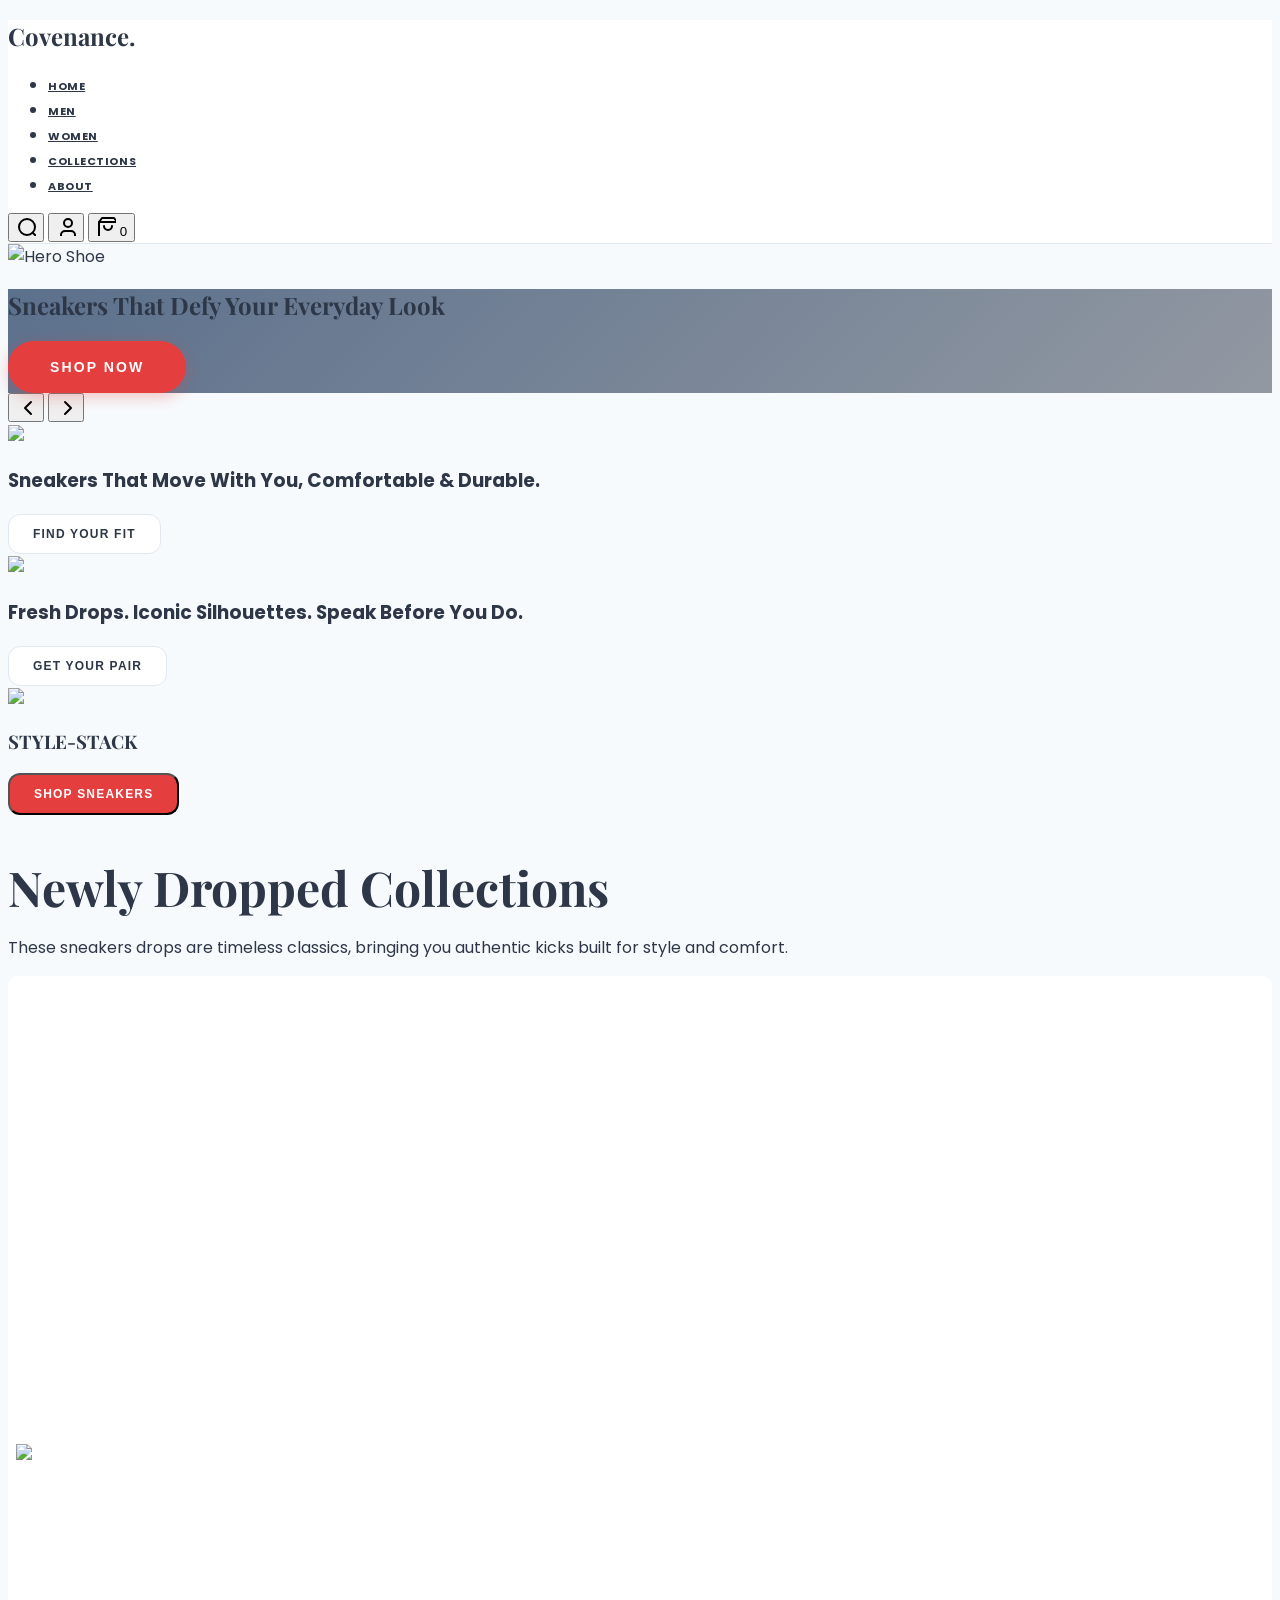
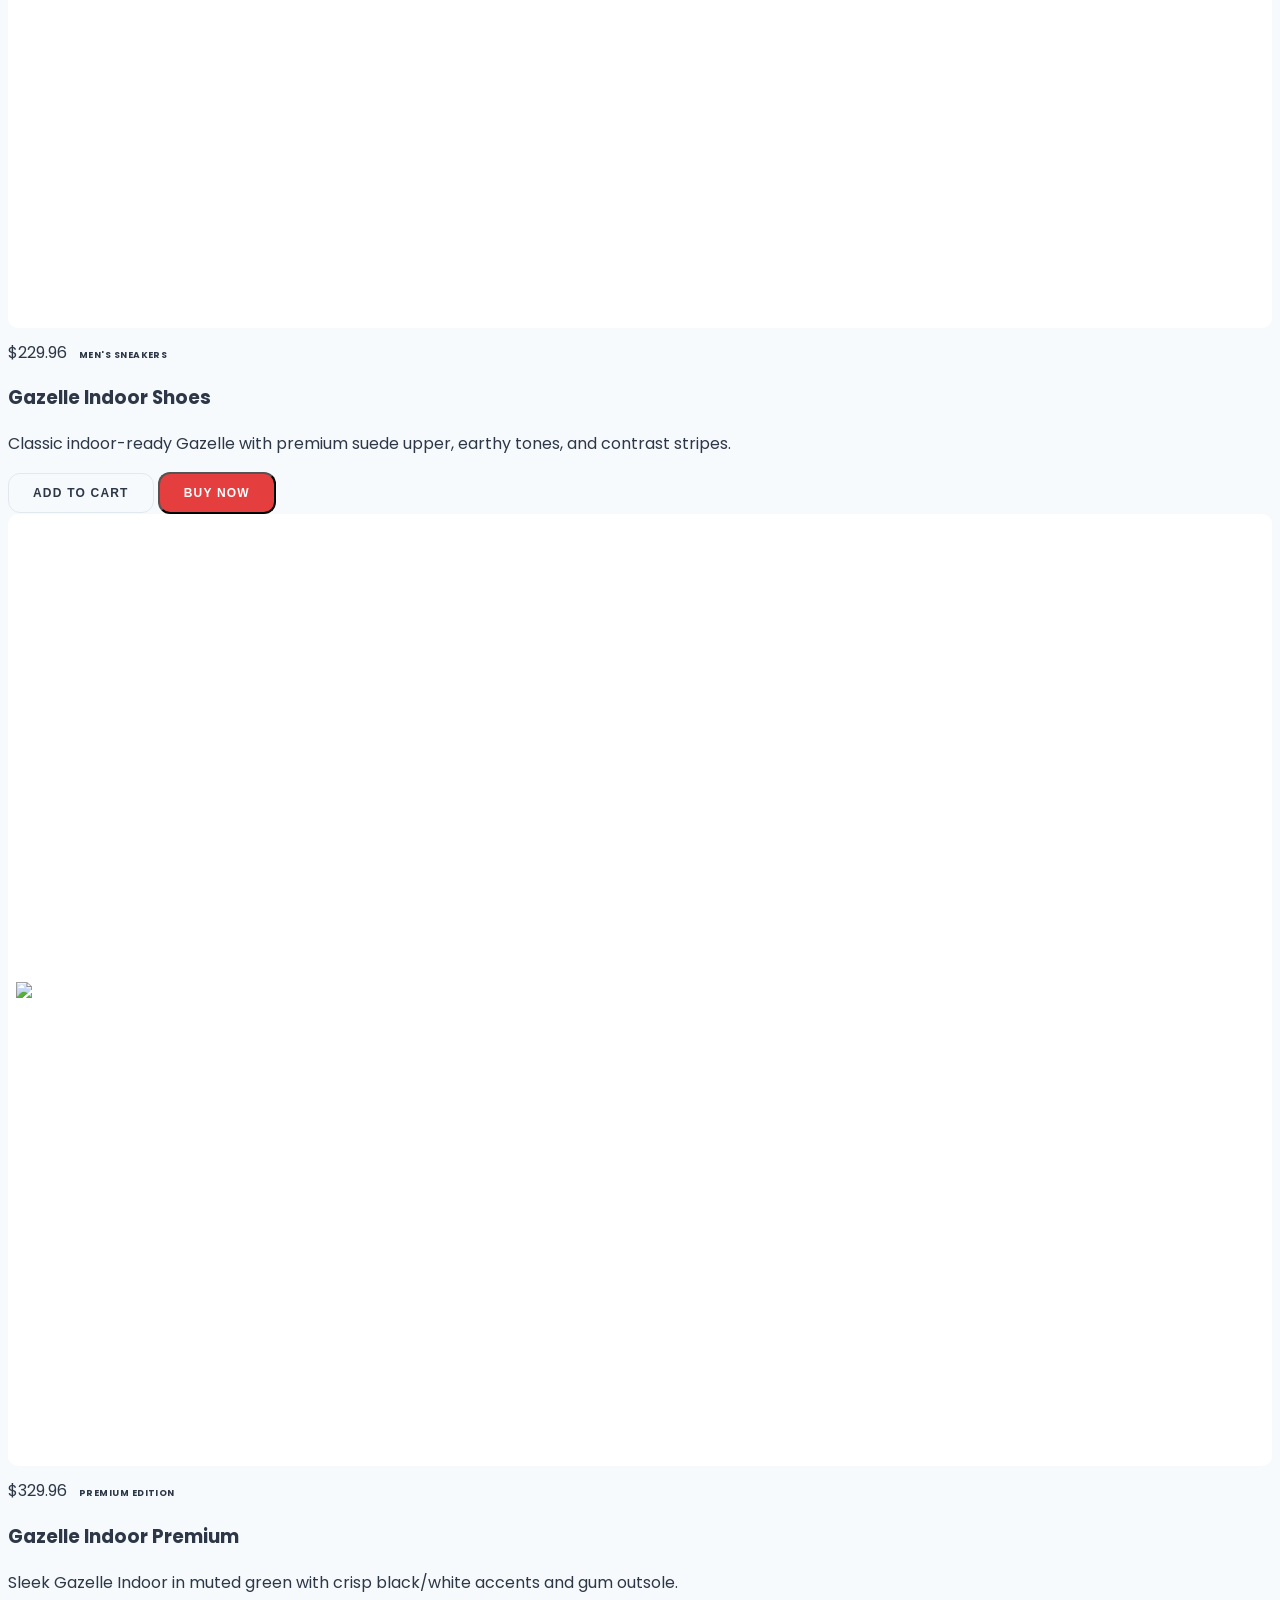
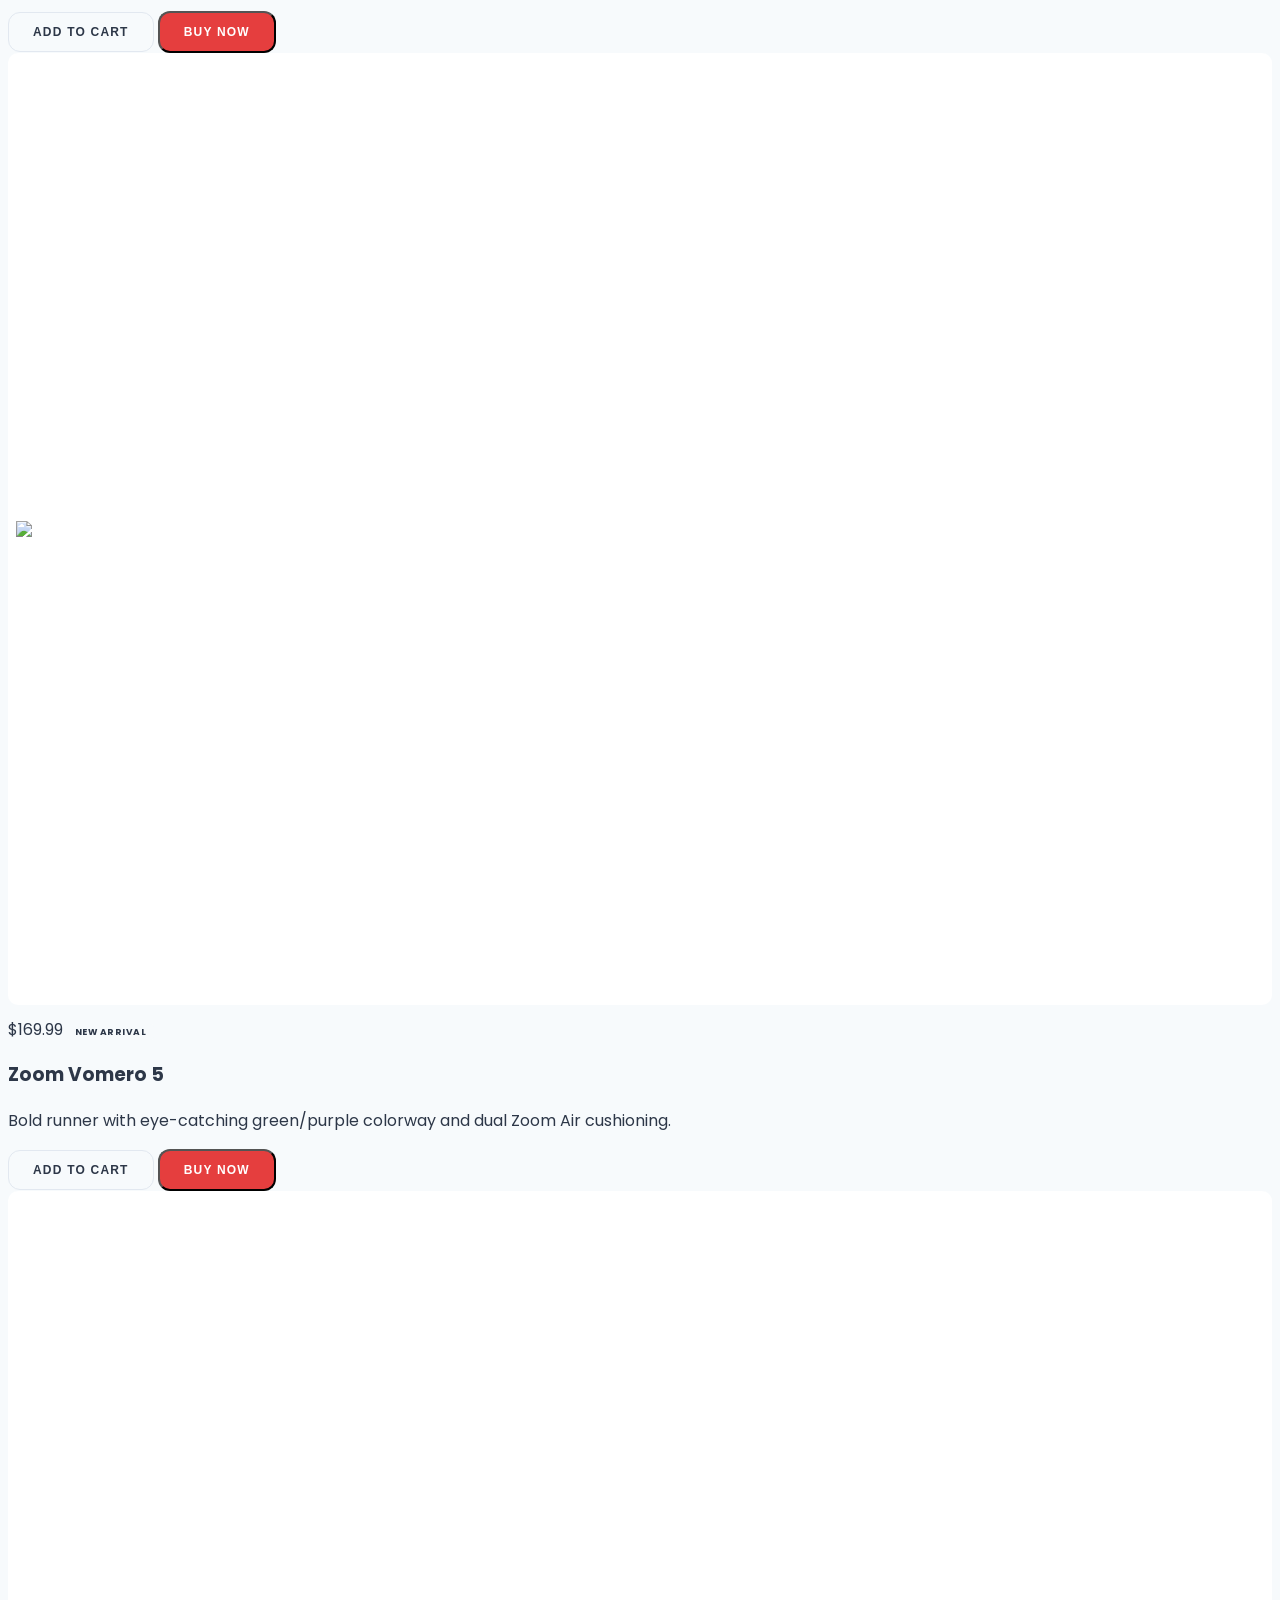
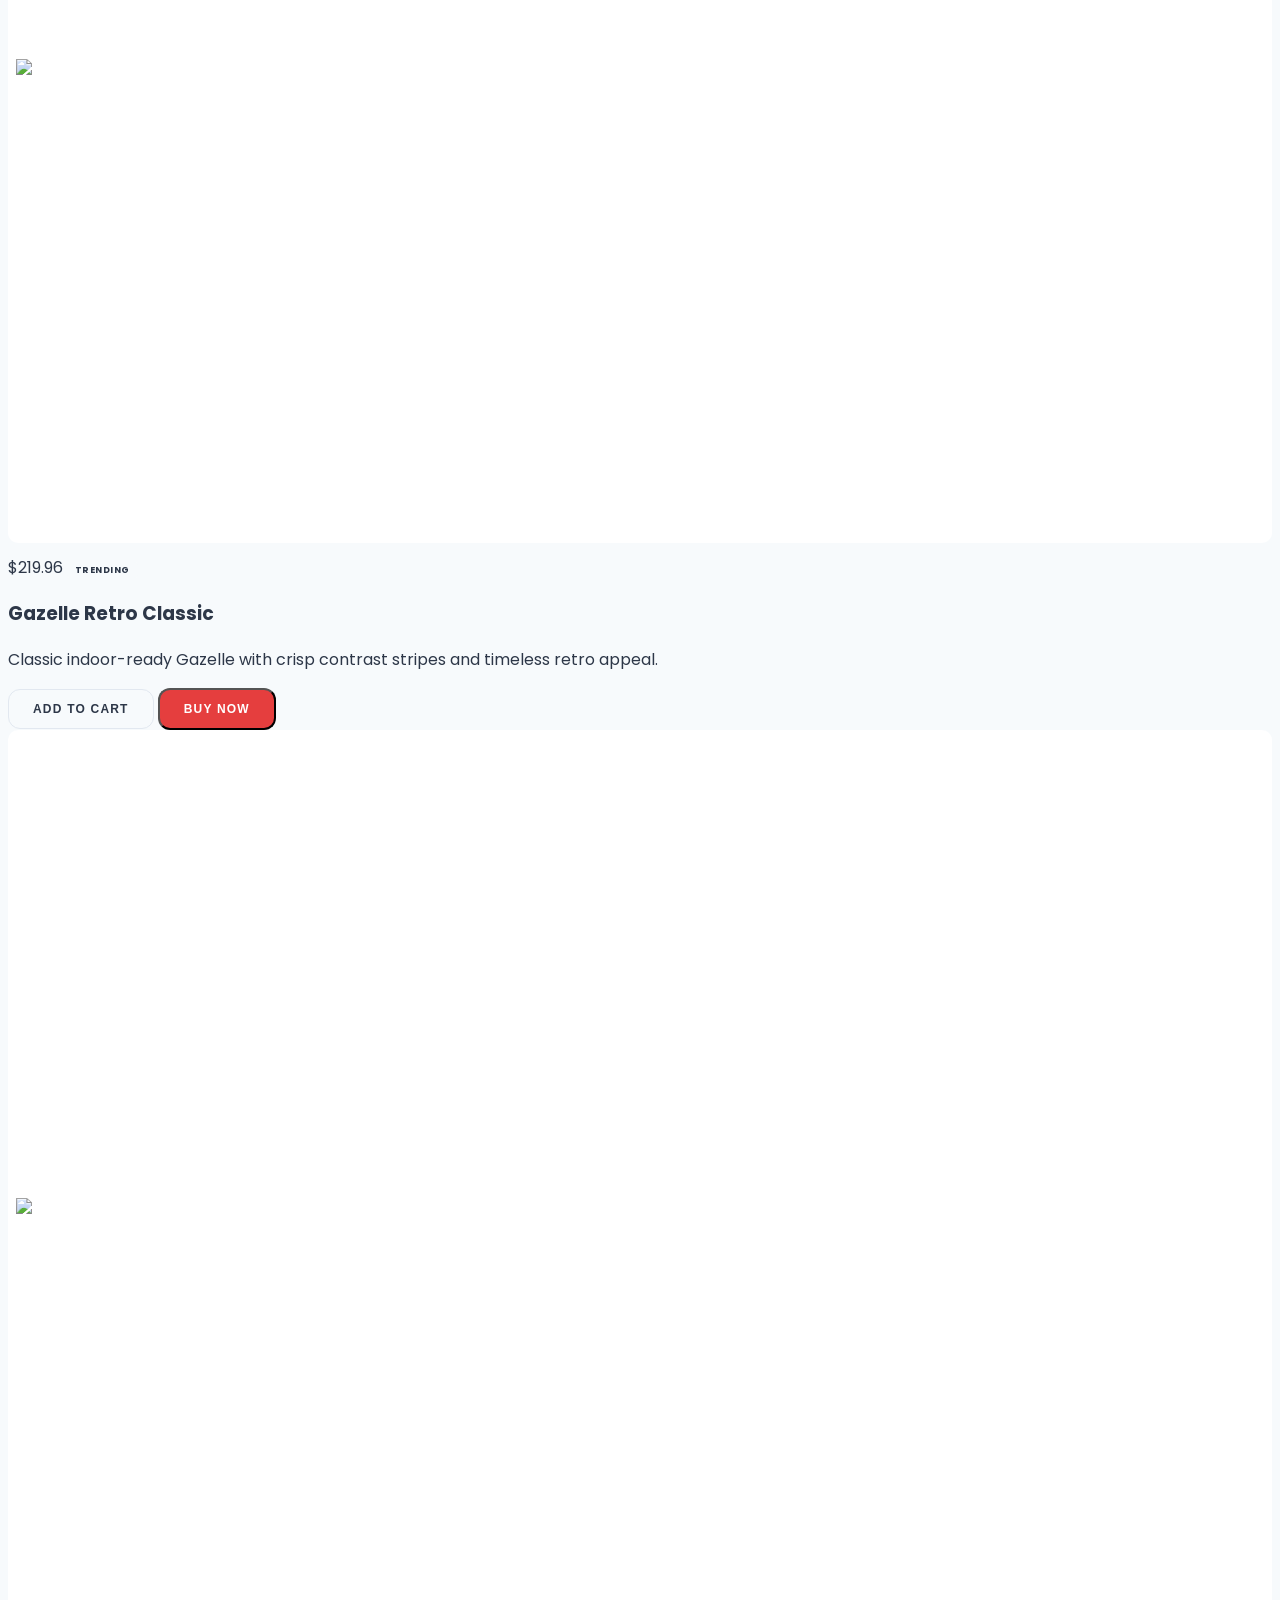
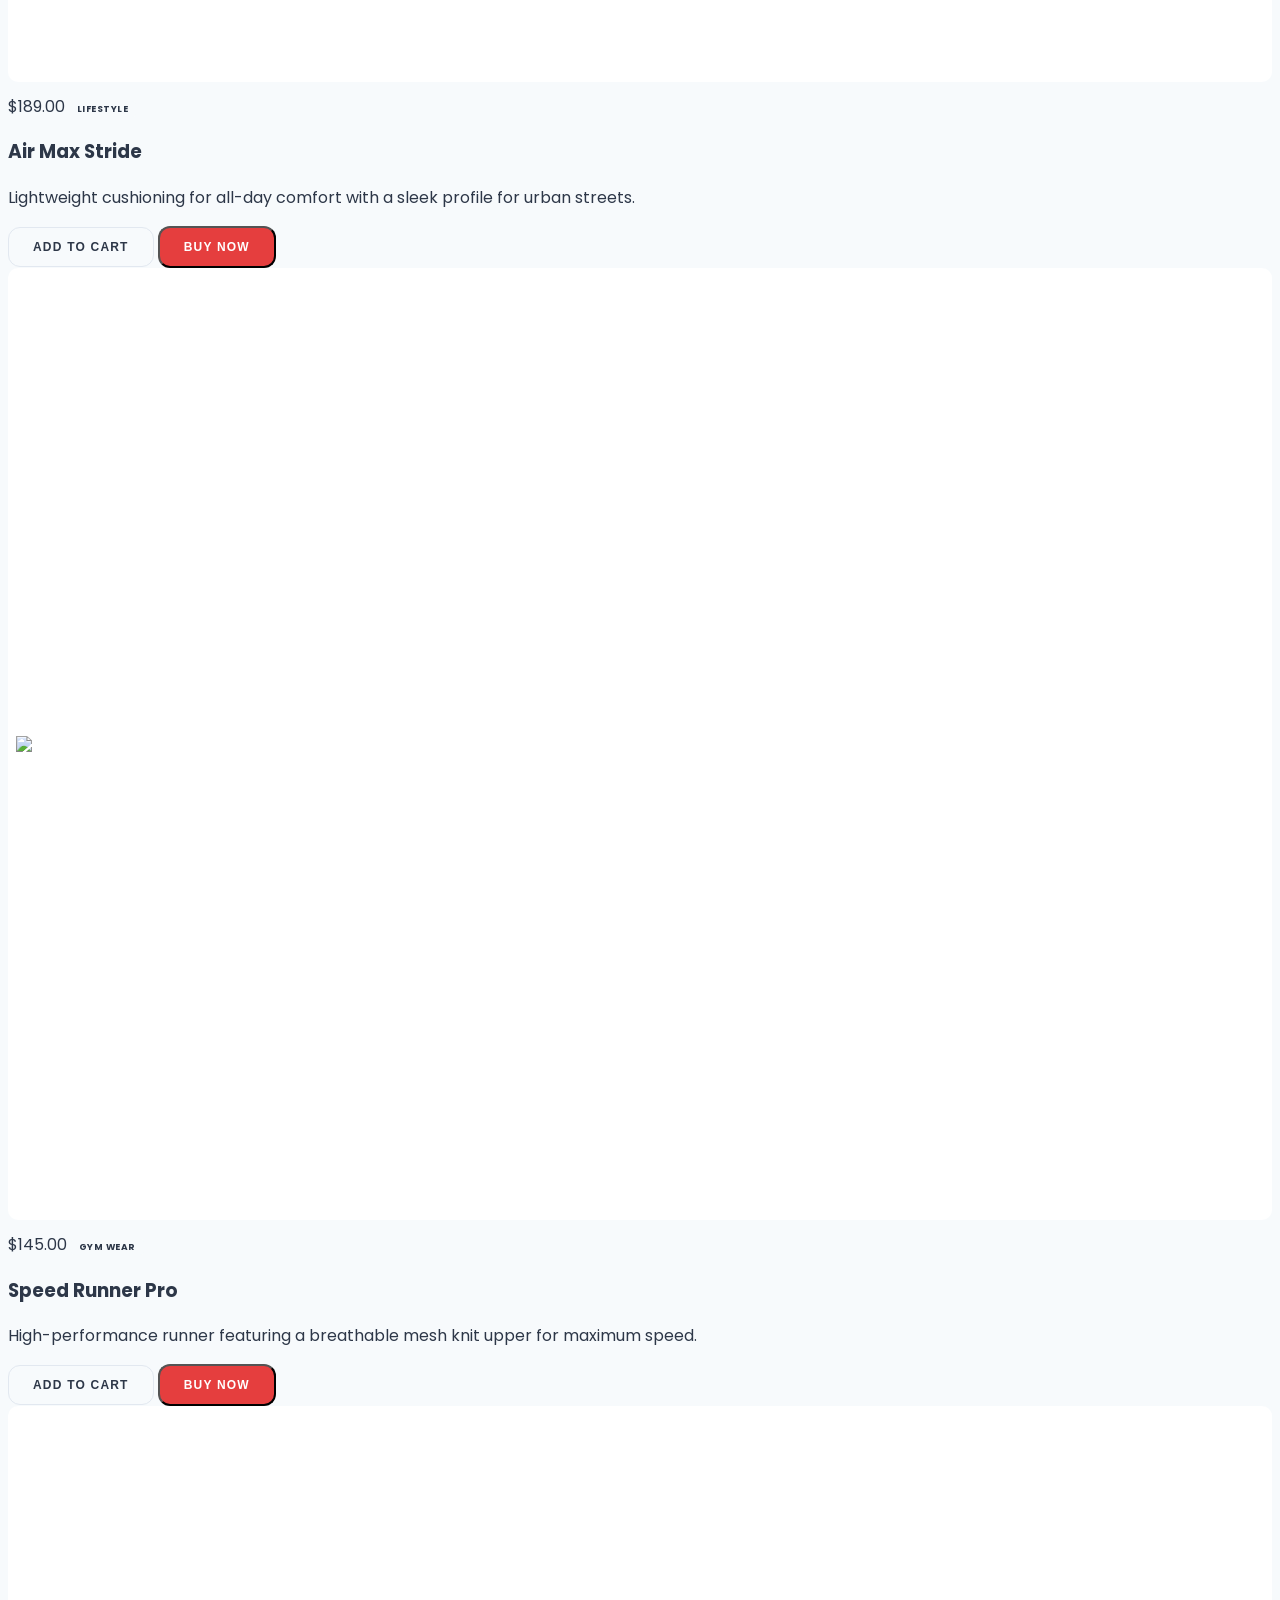
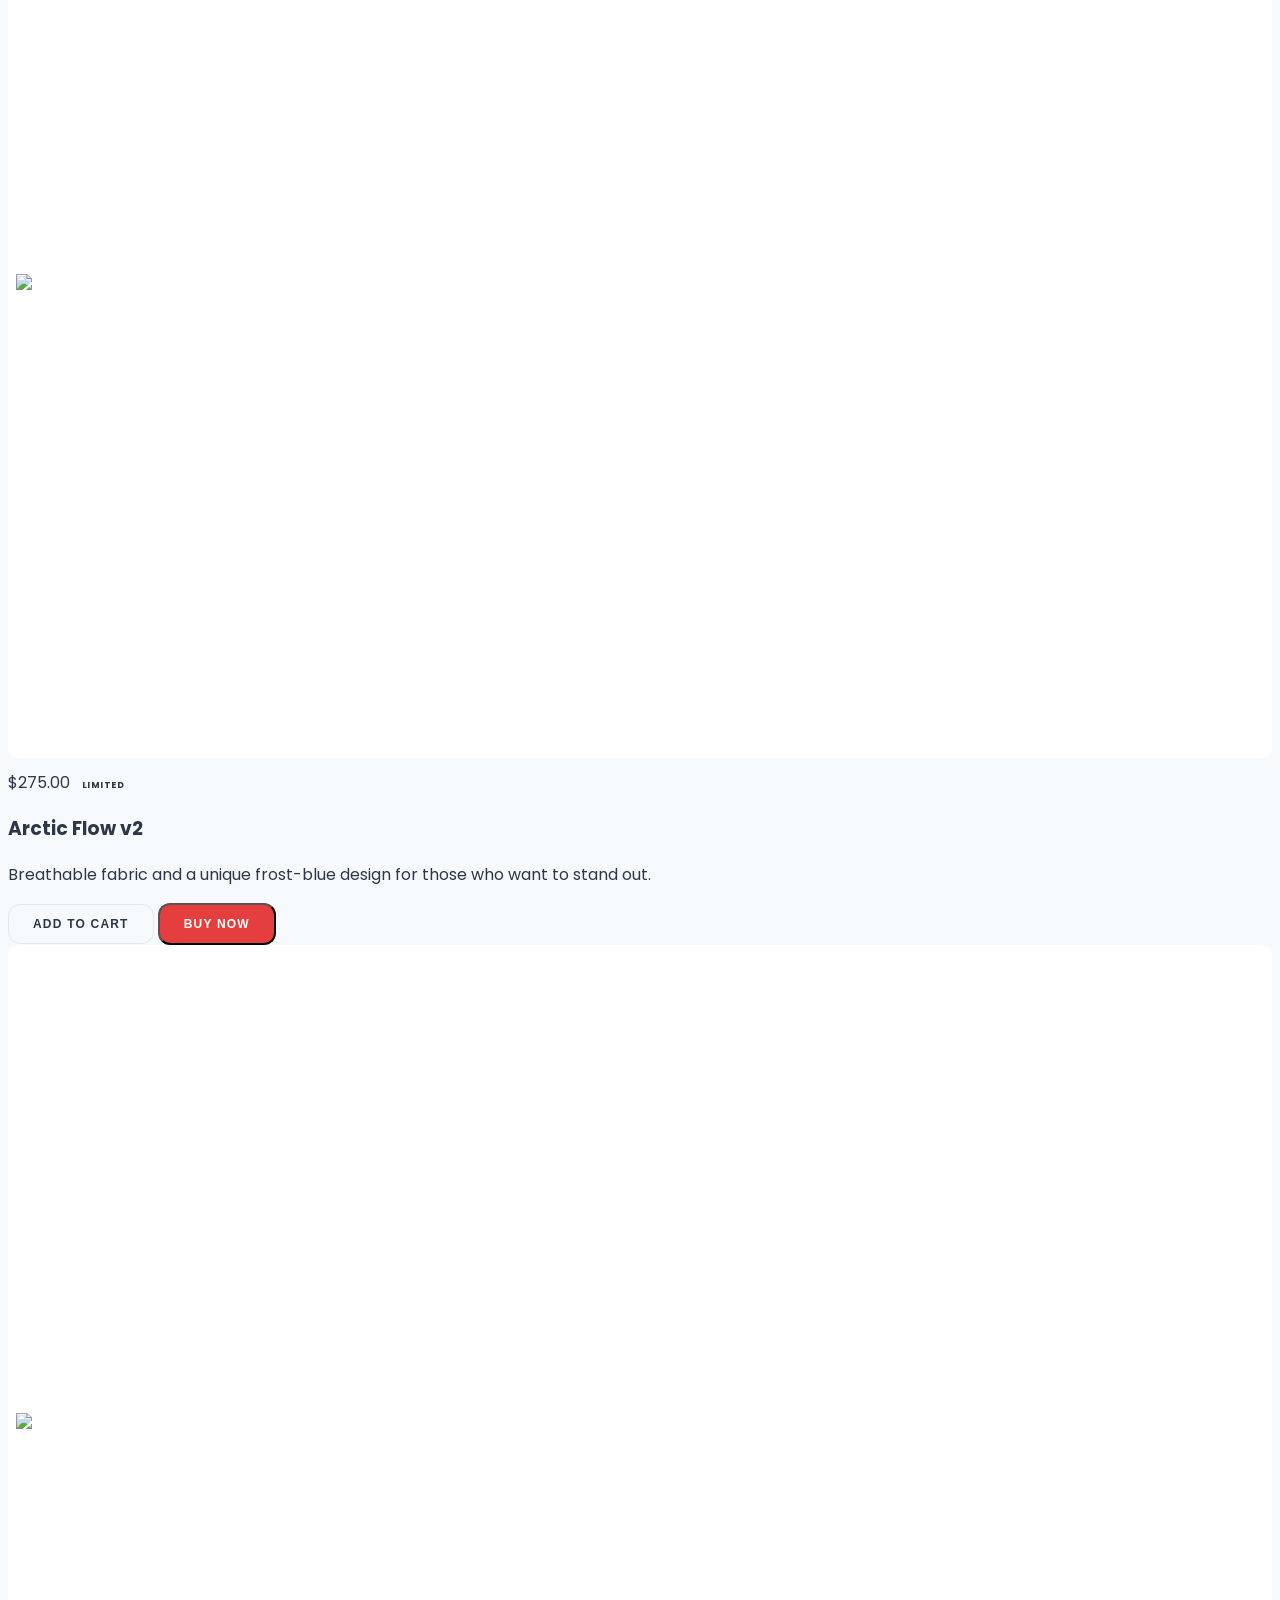
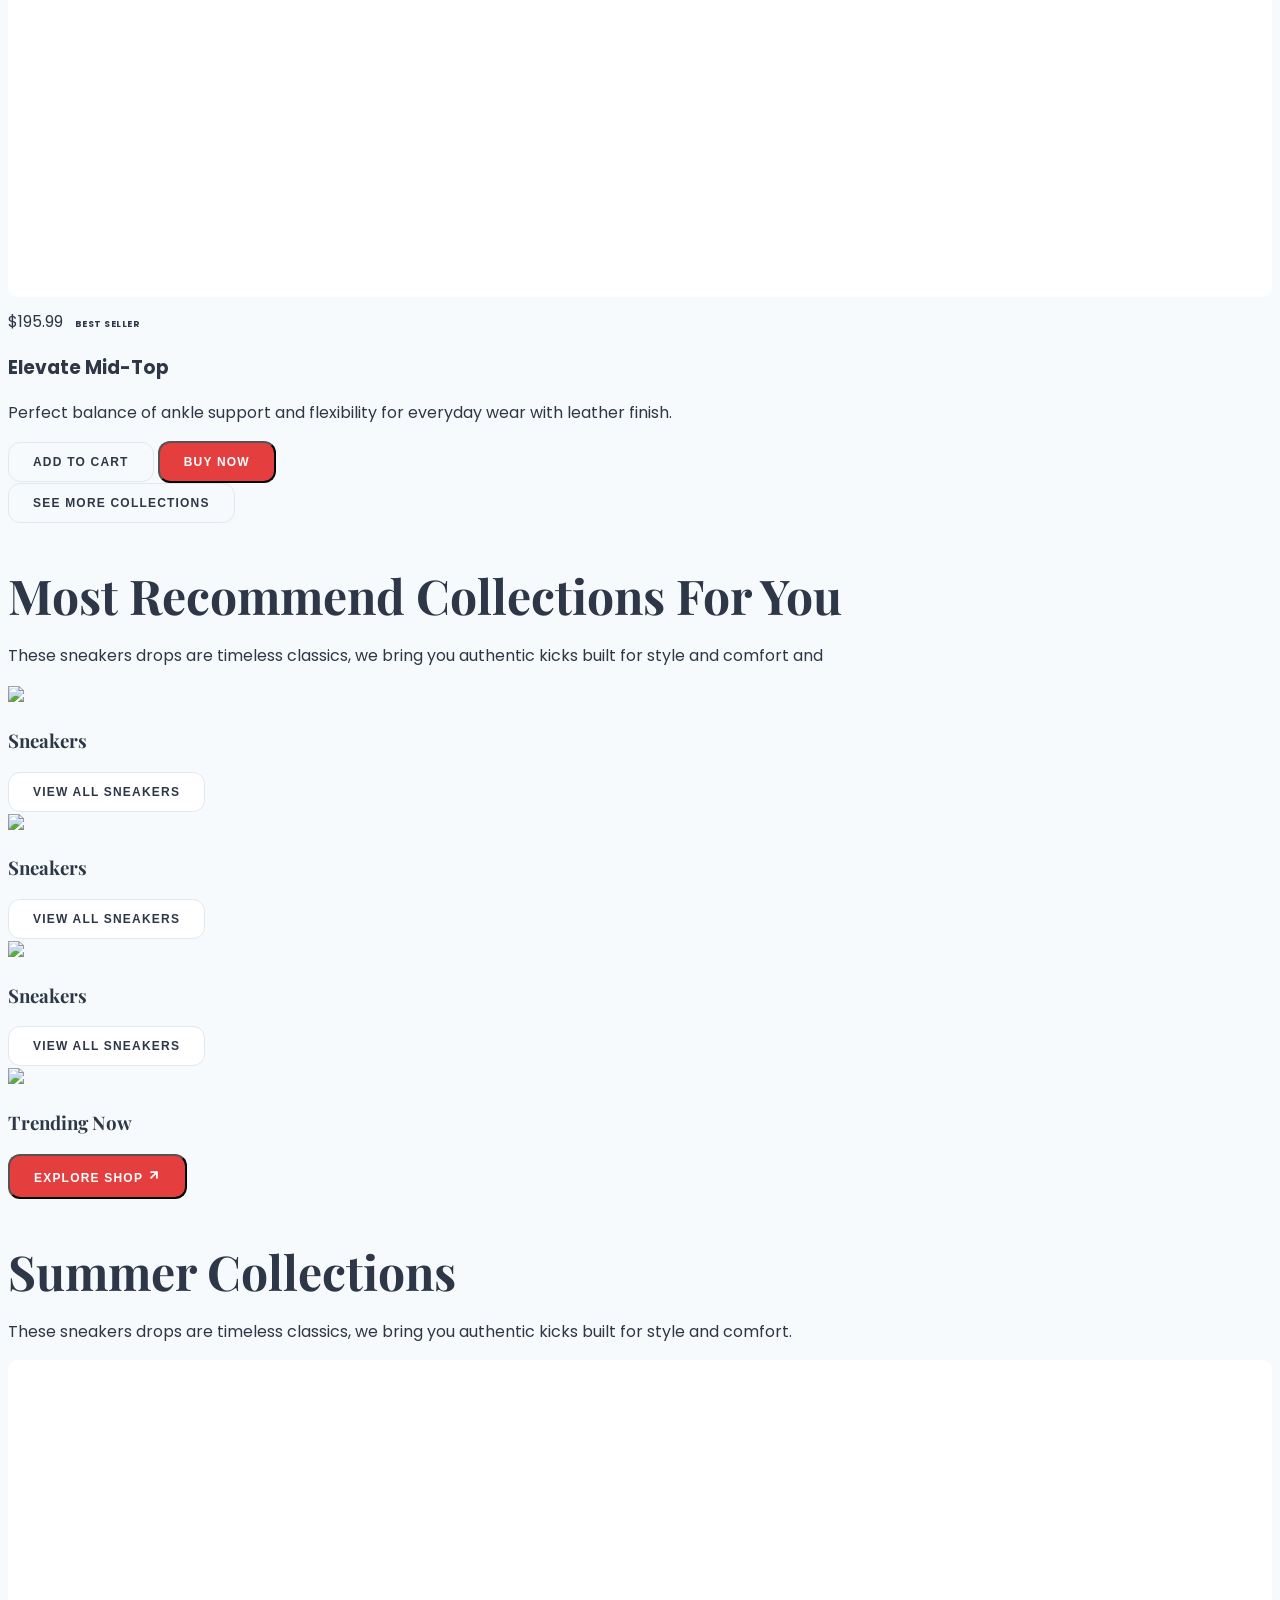
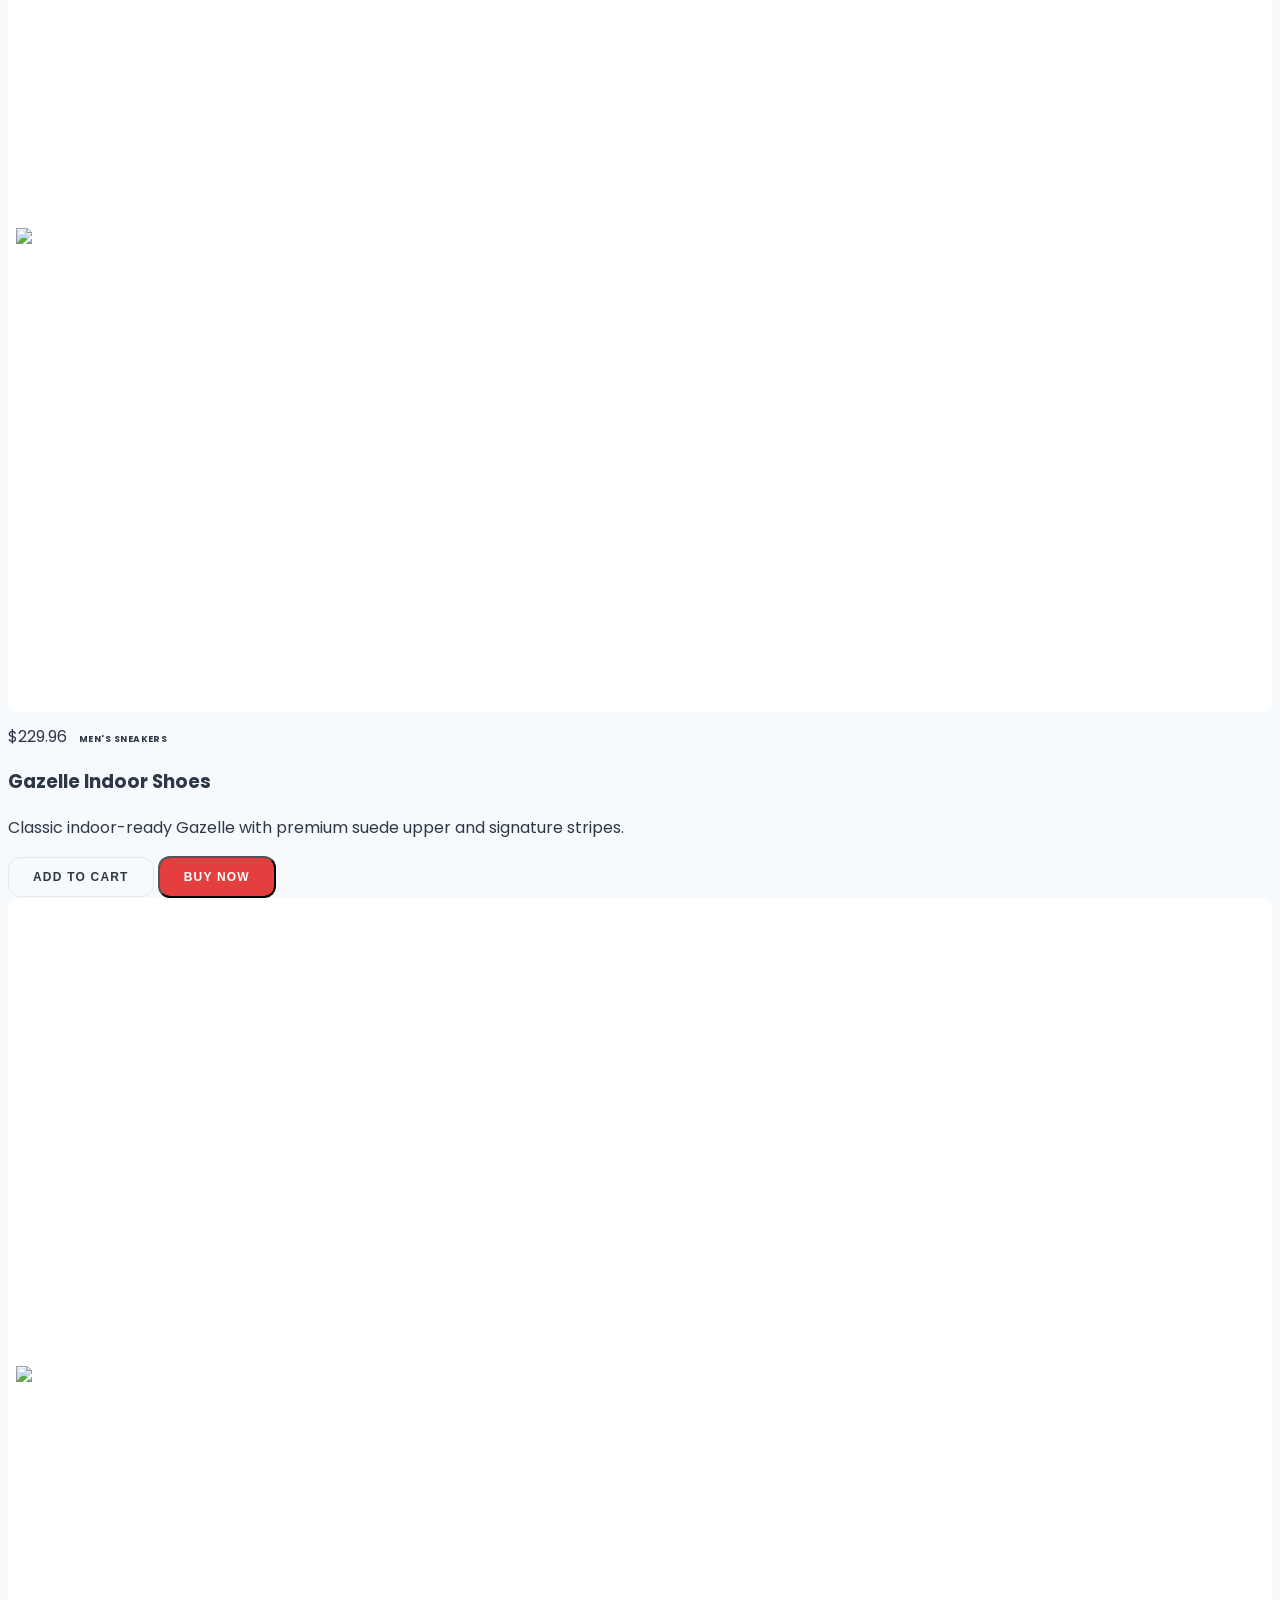
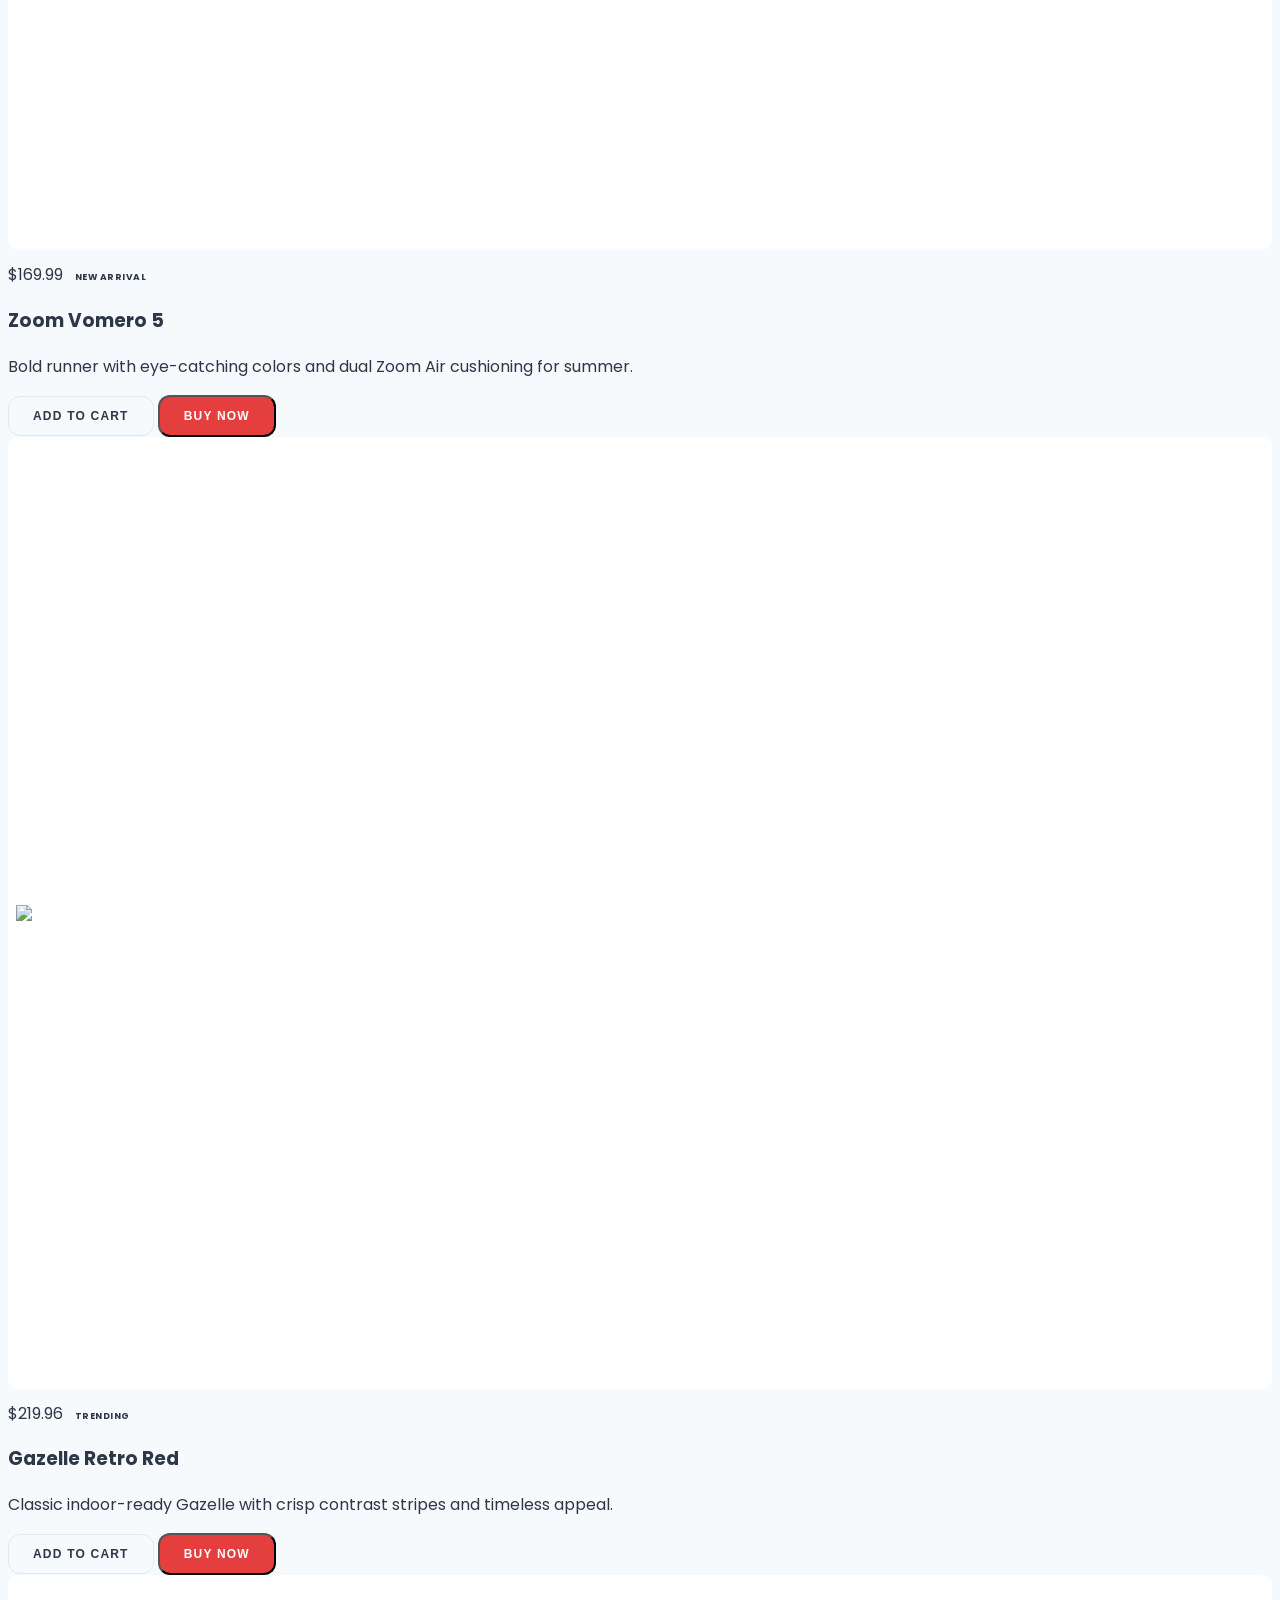
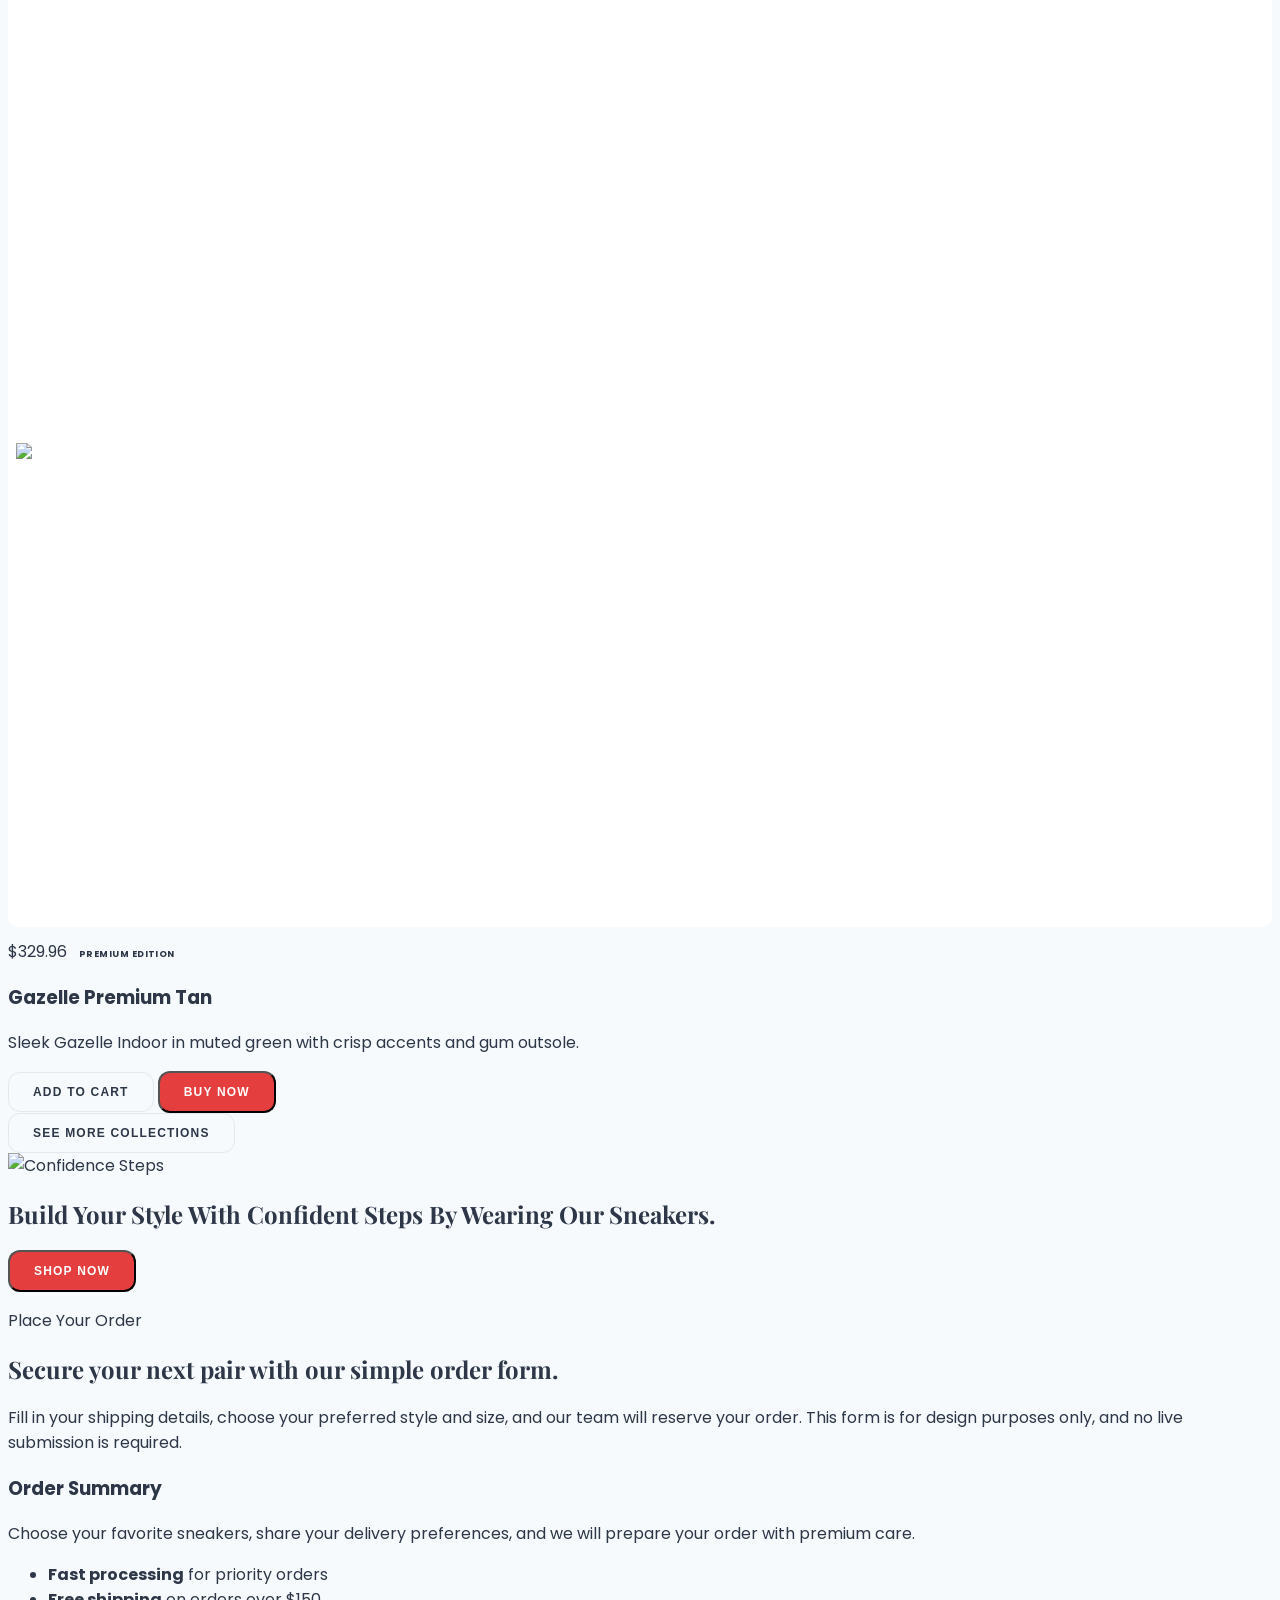
==== commit 263a8b3b: "feat: add order form section to enhance user experience and streamline purchasing process" ====
--- a/index.html
+++ b/index.html
@@ -57,11 +57,9 @@
         </ul>
       </nav>
 
-
       <!-- User Profile Icon -->
 
       <div class="flex items-center justify-end gap-5 flex-1">
-
         <!-- Search Icon -->
 
         <button class="cursor-pointer hover:scale-110 transition">
@@ -416,7 +414,7 @@
           <div class="flex flex-col">
             <div class="product-card">
               <img
-                src="https://images.unsplash.com/photo-1512374382149-4332c6c021f1?q=80&w=1000"
+                src="https://images.unsplash.com/photo-1549298916-b41d501d3772?q=80&w=1000"
                 class="img-responsive transition duration-500 group-hover:scale-110"
               />
             </div>
@@ -470,6 +468,7 @@
 
       <!-- Most Recommended Collections Section -->
       <section class="px-6 md:px-8 py-16 bg-[#f7fafc]">
+        <!-- Section Title -->
         <div class="text-center mb-12">
           <h2 class="heading-primary serif">
             Most Recommend Collections For You
@@ -712,6 +711,206 @@
           </div>
         </div>
       </section>
+
+      <!-- Order Form Section -->
+      <section class="px-6 md:px-8 py-16 bg-[#eef4ff] rounded-t-[3rem]">
+        <div
+          class="max-w-7xl mx-auto grid grid-cols-1 lg:grid-cols-[1.05fr_0.95fr] gap-10 items-center"
+        >
+          <div class="space-y-6">
+            <p
+              class="text-sm uppercase tracking-[0.35em] font-bold text-[#1a365d]"
+            >
+              Place Your Order
+            </p>
+            <h2
+              class="text-3xl md:text-4xl font-bold serif text-[#1a365d] max-w-xl"
+            >
+              Secure your next pair with our simple order form.
+            </h2>
+            <p class="text-[#475569] max-w-2xl text-[15px] leading-relaxed">
+              Fill in your shipping details, choose your preferred style and
+              size, and our team will reserve your order. This form is for
+              design purposes only, and no live submission is required.
+            </p>
+            <div class="grid gap-4 sm:grid-cols-2">
+              <div
+                class="rounded-[1.75rem] bg-white p-6 shadow-card border border-[#e2e8f0]"
+              >
+                <h3 class="text-lg font-semibold text-[#1a365d] mb-3">
+                  Order Summary
+                </h3>
+                <p class="text-[#718096] text-sm leading-relaxed mb-4">
+                  Choose your favorite sneakers, share your delivery
+                  preferences, and we will prepare your order with premium care.
+                </p>
+                <ul class="space-y-3 text-sm text-[#475569]">
+                  <li><strong>Fast processing</strong> for priority orders</li>
+                  <li><strong>Free shipping</strong> on orders over $150</li>
+                  <li><strong>24/7 support</strong> for order assistance</li>
+                </ul>
+              </div>
+              <div
+                class="rounded-[1.75rem] bg-[#1a365d] p-6 text-white shadow-card"
+              >
+                <h3 class="text-lg font-semibold mb-3">Need Help?</h3>
+                <p class="text-sm leading-relaxed mb-4">
+                  Contact our team if you want a personal styling consultation
+                  or product recommendation before placing the order.
+                </p>
+                <p class="text-sm font-semibold">Email:</p>
+                <p class="text-sm mb-3">support@covenance.shop</p>
+                <p class="text-sm font-semibold">Phone:</p>
+                <p class="text-sm">+1 234 567 890</p>
+              </div>
+            </div>
+          </div>
+
+          <form
+            class="order-form bg-white rounded-[2rem] p-8 md:p-10 shadow-card border border-[#e2e8f0]"
+          >
+            <div class="grid gap-6">
+              <div>
+                <label class="form-label" for="full-name">Full Name</label>
+                <input
+                  class="form-input"
+                  id="full-name"
+                  type="text"
+                  placeholder="John Doe"
+                />
+              </div>
+
+              <div class="grid gap-6 sm:grid-cols-2">
+                <div>
+                  <label class="form-label" for="email">Email Address</label>
+                  <input
+                    class="form-input"
+                    id="email"
+                    type="email"
+                    placeholder="john@example.com"
+                  />
+                </div>
+                <div>
+                  <label class="form-label" for="phone">Phone Number</label>
+                  <input
+                    class="form-input"
+                    id="phone"
+                    type="tel"
+                    placeholder="(123) 456-7890"
+                  />
+                </div>
+              </div>
+
+              <div>
+                <label class="form-label" for="address">Shipping Address</label>
+                <input
+                  class="form-input"
+                  id="address"
+                  type="text"
+                  placeholder="123 Market Street"
+                />
+              </div>
+
+              <div class="grid gap-6 sm:grid-cols-3">
+                <div>
+                  <label class="form-label" for="city">City</label>
+                  <input
+                    class="form-input"
+                    id="city"
+                    type="text"
+                    placeholder="Los Angeles"
+                  />
+                </div>
+                <div>
+                  <label class="form-label" for="state">State</label>
+                  <input
+                    class="form-input"
+                    id="state"
+                    type="text"
+                    placeholder="California"
+                  />
+                </div>
+                <div>
+                  <label class="form-label" for="postal-code"
+                    >Postal Code</label
+                  >
+                  <input
+                    class="form-input"
+                    id="postal-code"
+                    type="text"
+                    placeholder="90001"
+                  />
+                </div>
+              </div>
+
+              <div class="grid gap-6 sm:grid-cols-2">
+                <div>
+                  <label class="form-label" for="shoe-model">Shoe Model</label>
+                  <select class="form-input" id="shoe-model">
+                    <option>Gazelle Indoor Shoes</option>
+                    <option>Zoom Vomero 5</option>
+                    <option>Air Max Stride</option>
+                    <option>Elevate Mid-Top</option>
+                  </select>
+                </div>
+                <div>
+                  <label class="form-label" for="shoe-size">Shoe Size</label>
+                  <select class="form-input" id="shoe-size">
+                    <option>7</option>
+                    <option>8</option>
+                    <option>9</option>
+                    <option>10</option>
+                    <option>11</option>
+                    <option>12</option>
+                  </select>
+                </div>
+              </div>
+
+              <div class="grid gap-6 sm:grid-cols-2">
+                <div>
+                  <label class="form-label" for="quantity">Quantity</label>
+                  <input
+                    class="form-input"
+                    id="quantity"
+                    type="number"
+                    min="1"
+                    value="1"
+                  />
+                </div>
+                <div>
+                  <label class="form-label" for="delivery-date"
+                    >Preferred Delivery</label
+                  >
+                  <input class="form-input" id="delivery-date" type="date" />
+                </div>
+              </div>
+
+              <div>
+                <label class="form-label" for="payment-method"
+                  >Payment Method</label
+                >
+                <select class="form-input" id="payment-method">
+                  <option>Cash on Delivery</option>
+                </select>
+              </div>
+
+              <div>
+                <label class="form-label" for="order-notes">Order Notes</label>
+                <textarea
+                  class="form-textarea"
+                  id="order-notes"
+                  rows="5"
+                  placeholder="Any special instructions or style requests?"
+                ></textarea>
+              </div>
+
+              <button type="submit" class="btn-primary w-full text-center">
+                Place Order
+              </button>
+            </div>
+          </form>
+        </div>
+      </section>
     </main>
 
     <!-- ======================
@@ -719,8 +918,6 @@
     ======================= -->
     <footer class="footer px-6 md:px-16 pt-16 pb-8">
       <div class="grid grid-cols-1 md:grid-cols-2 lg:grid-cols-4 gap-12 mb-16">
-
-
         <!-- Footer Column 1 -->
 
         <div class="lg:col-span-1">
@@ -739,7 +936,7 @@
             sneakers, with every pair reflecting our unique style and culture.
           </p>
 
-     <!-- Footer Social Media Links -->
+          <!-- Footer Social Media Links -->
 
           <div>
             <h4 class="text-sm font-semibold mb-4 serif">
@@ -813,7 +1010,7 @@
         </div>
       </div>
 
-<!-- Footer Bottom -->
+      <!-- Footer Bottom -->
 
       <hr class="border-[#e2e8f0] mb-8" />
 
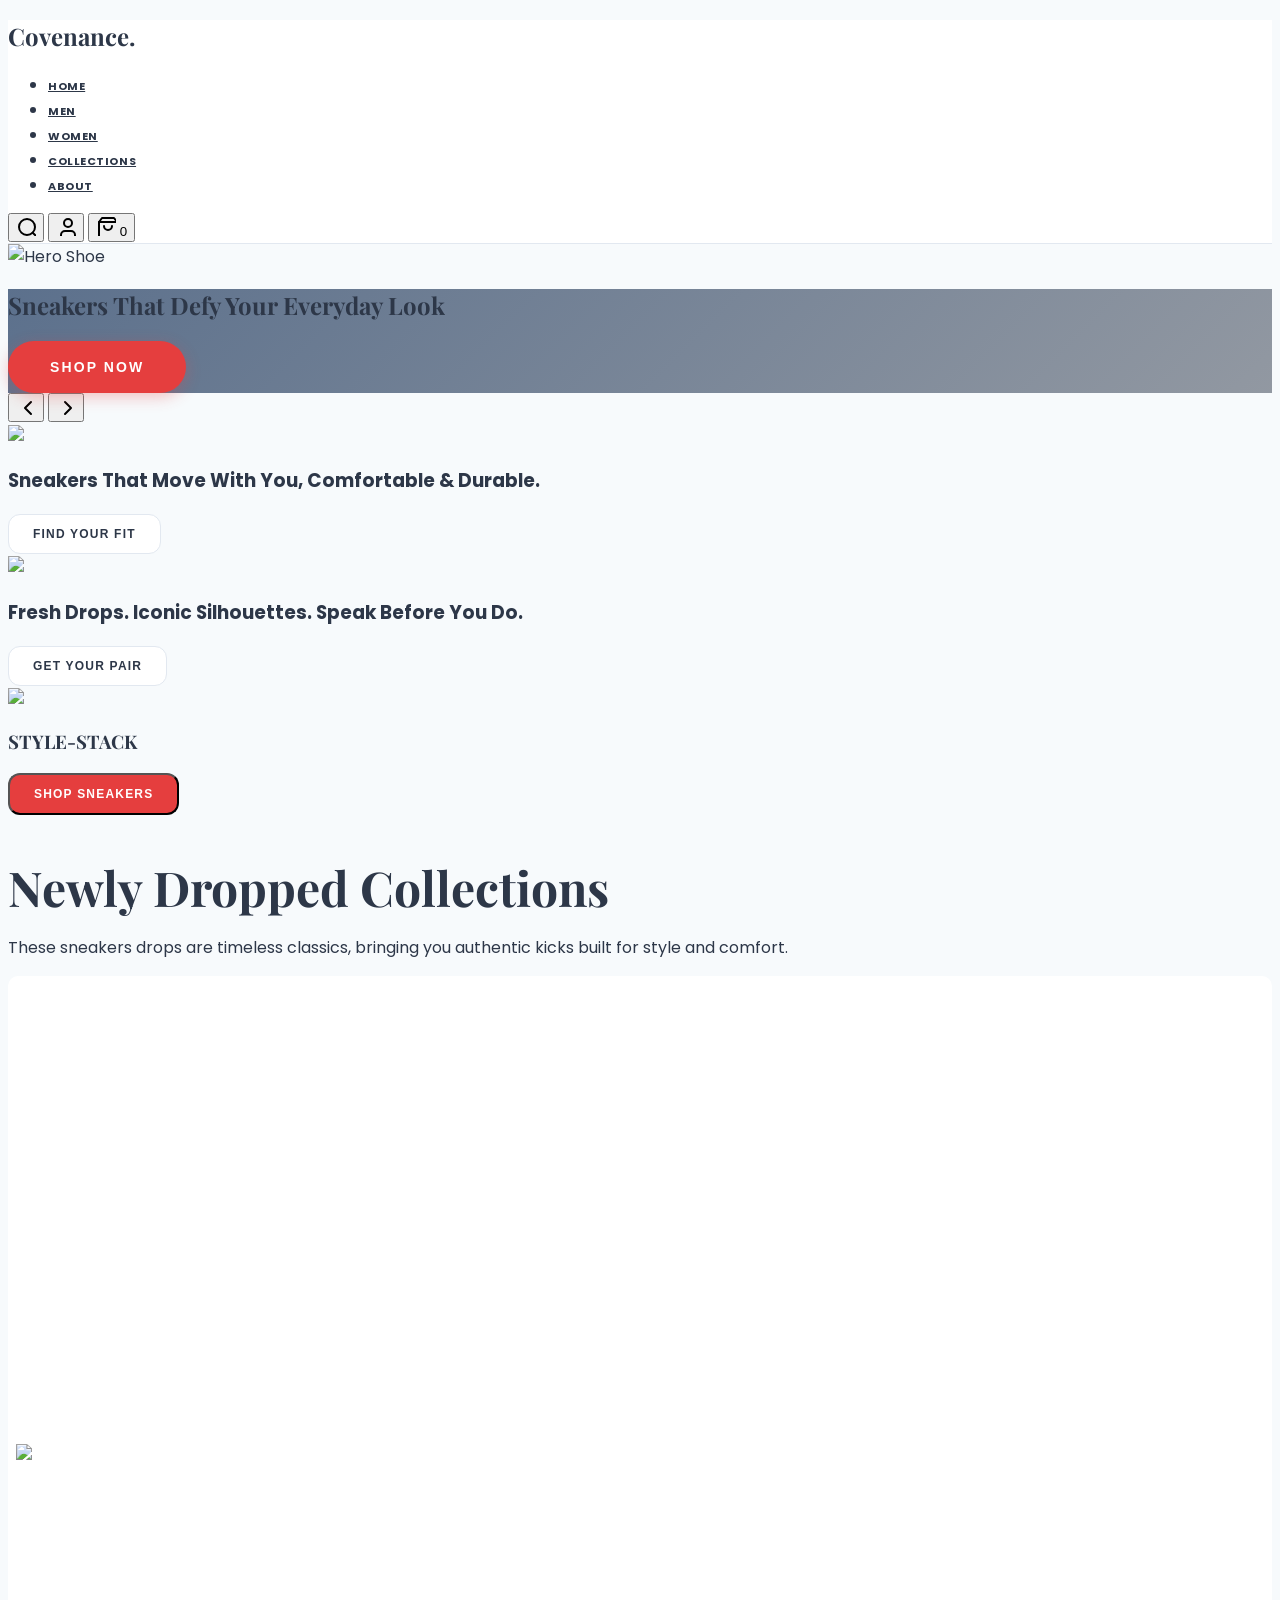
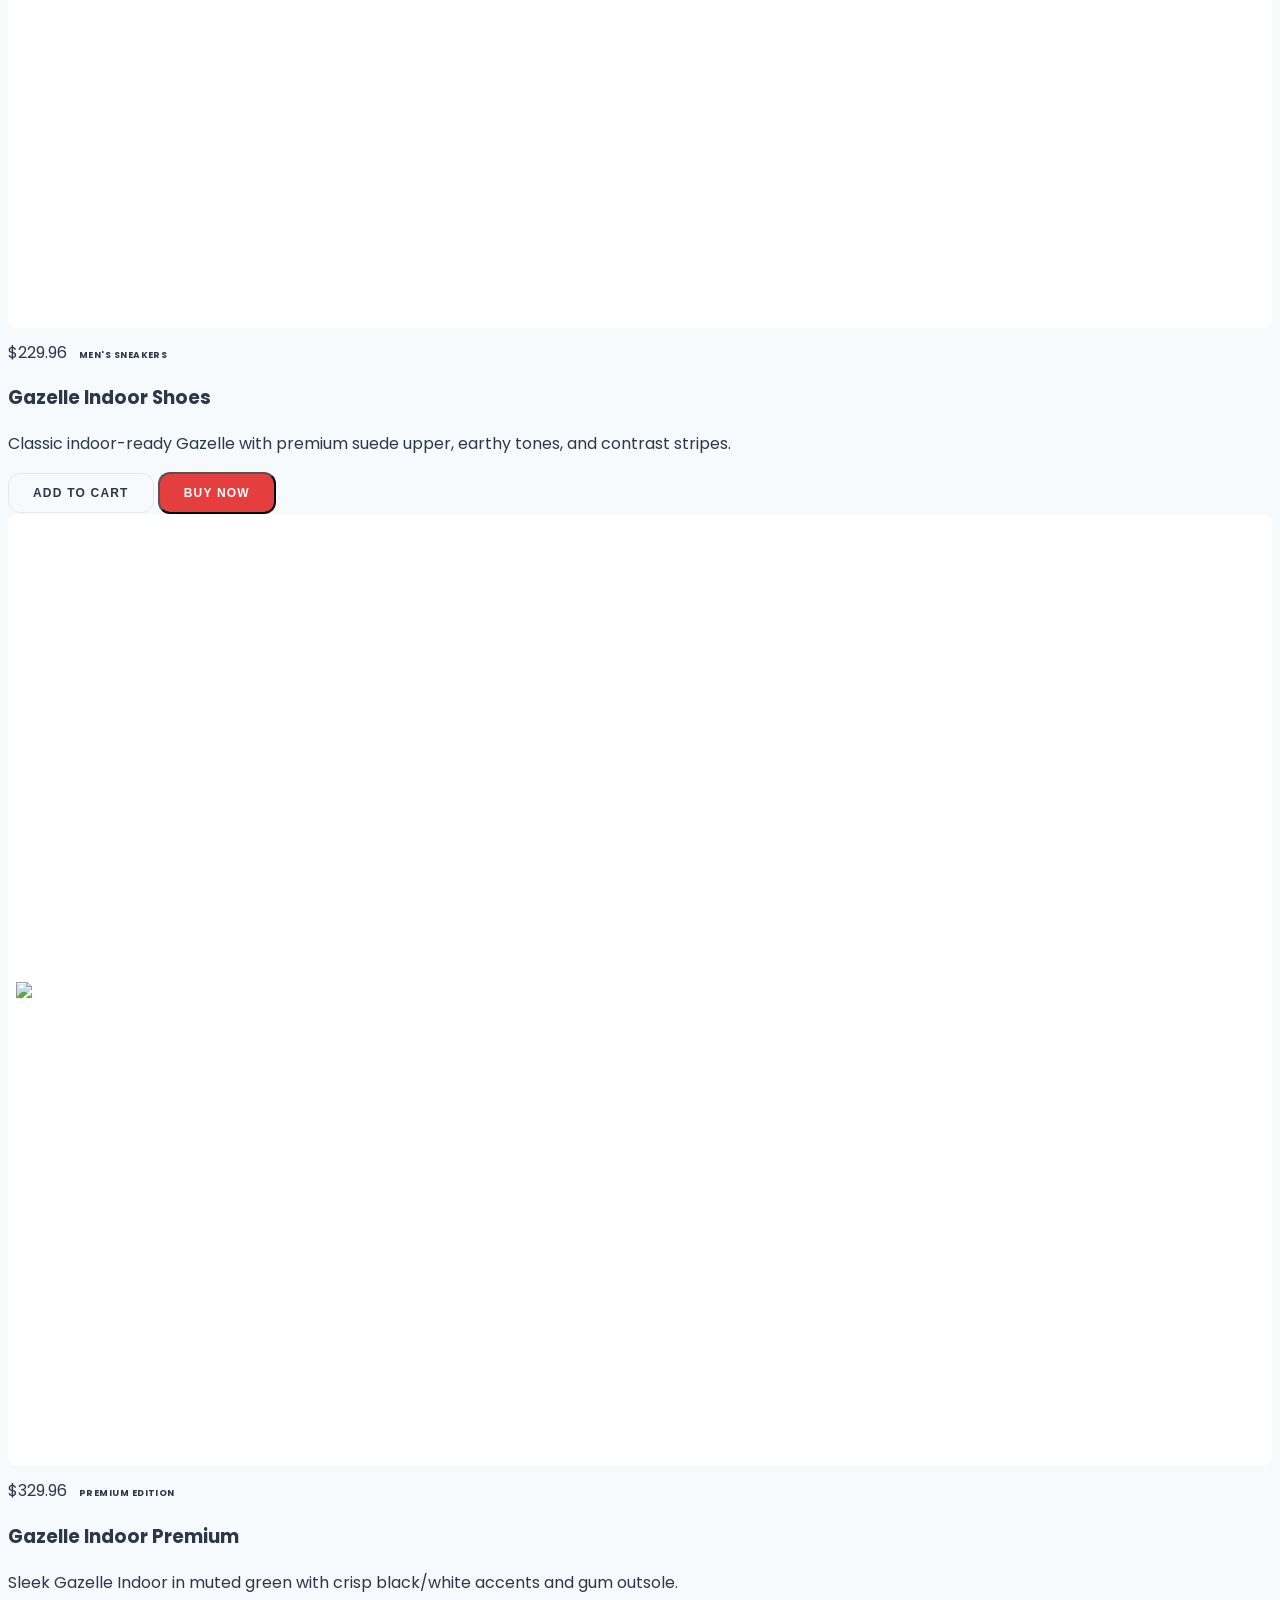
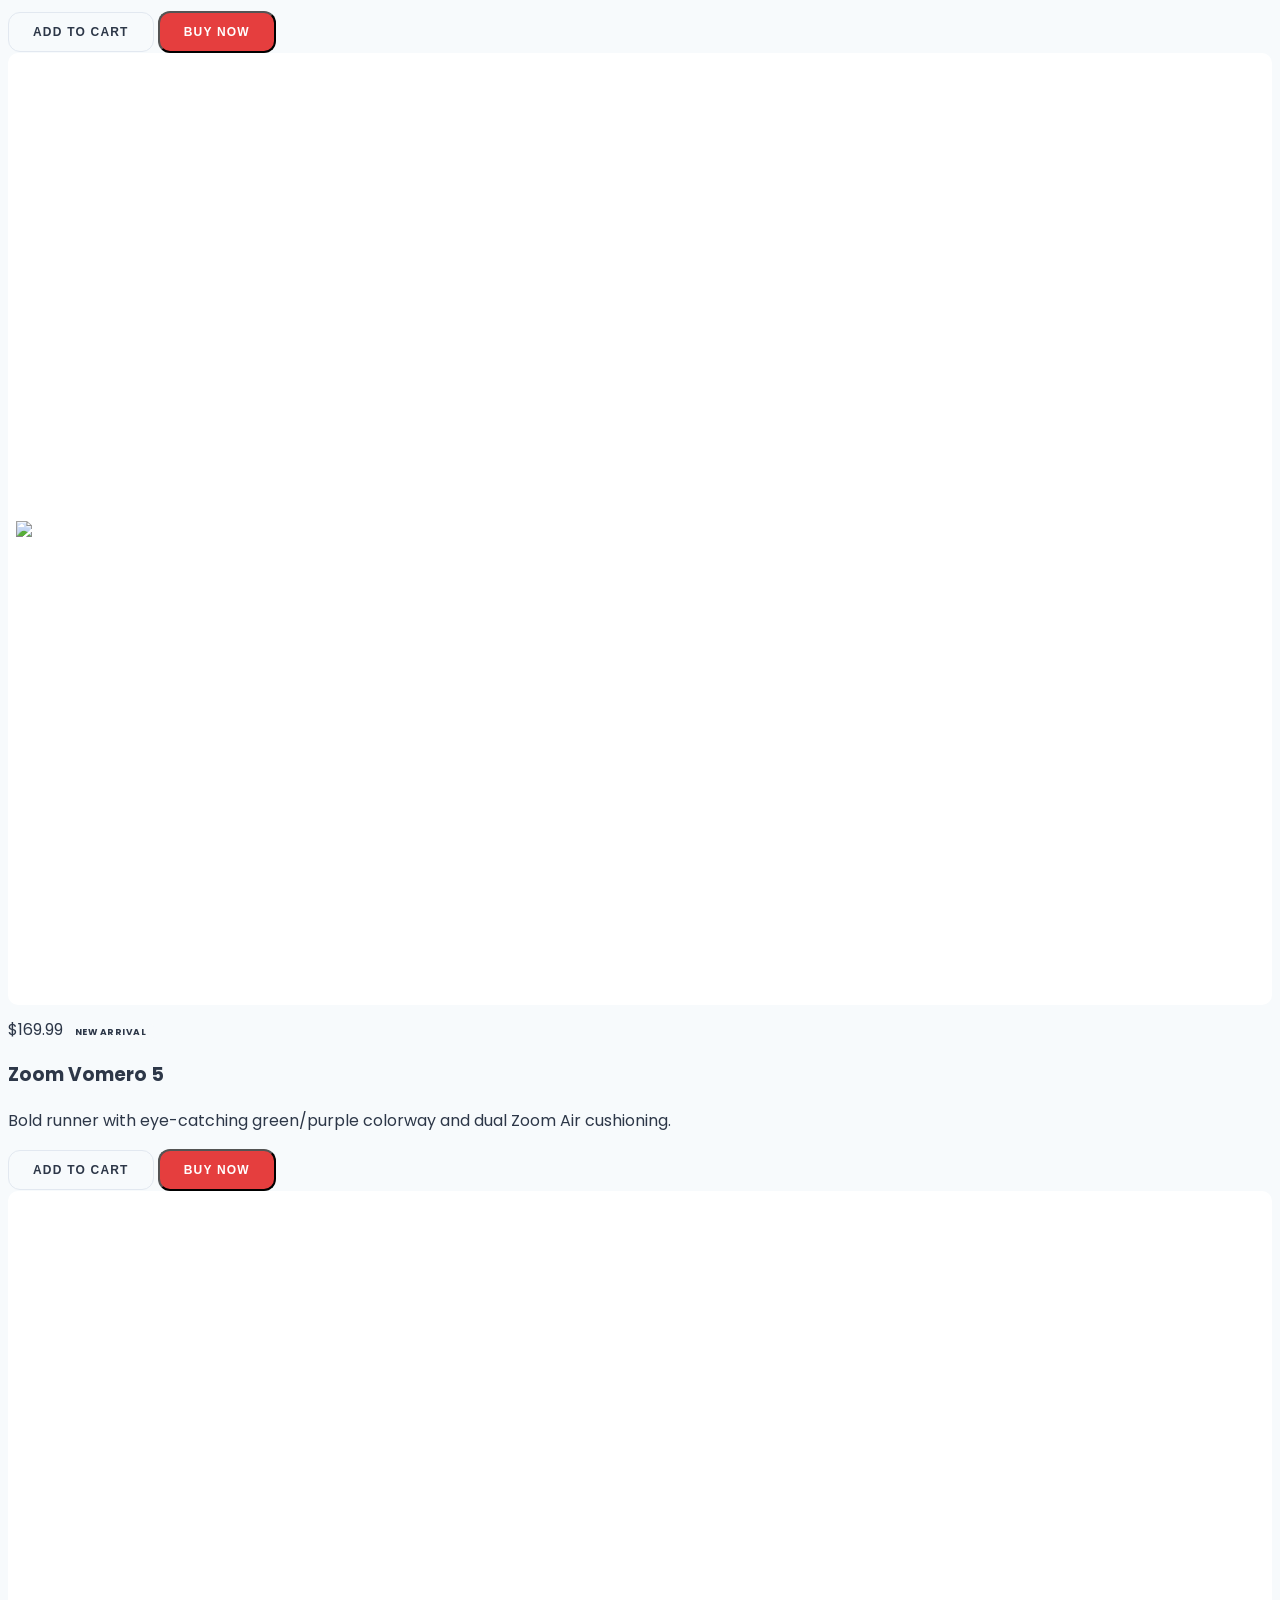
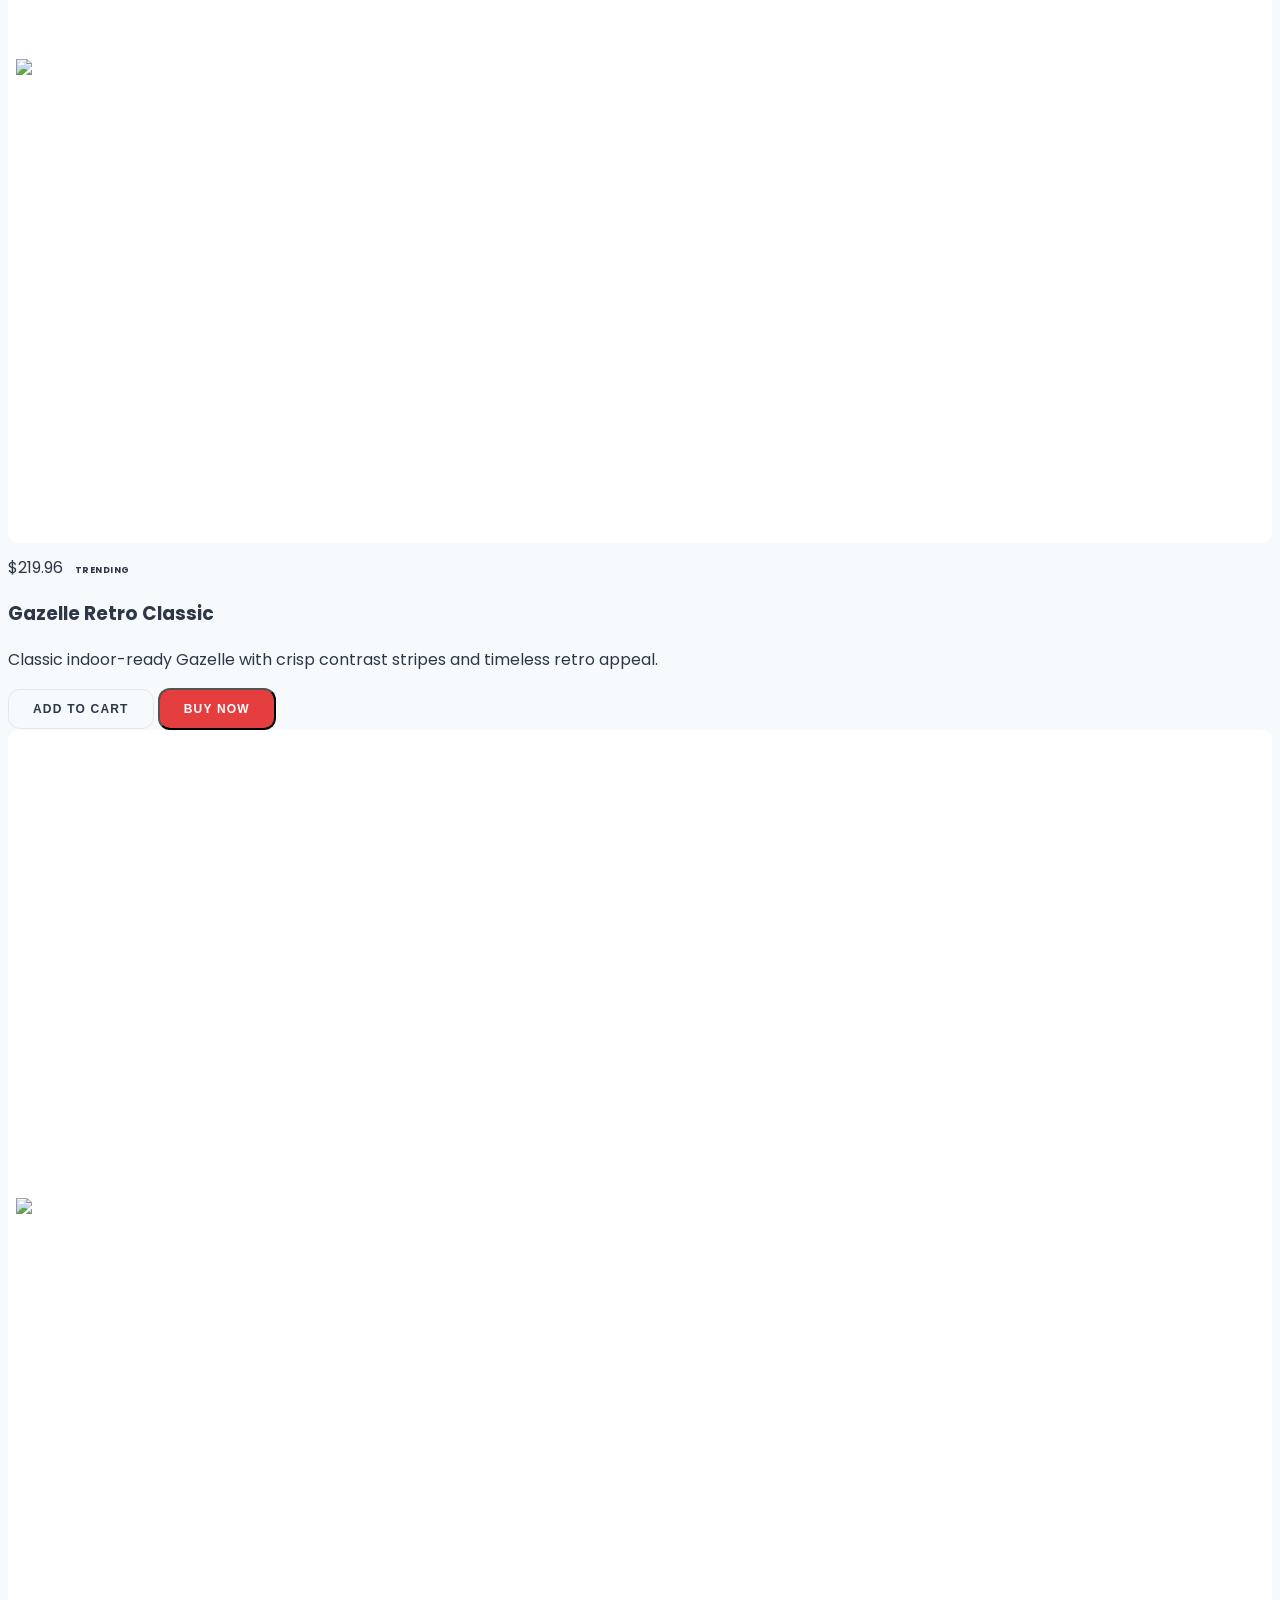
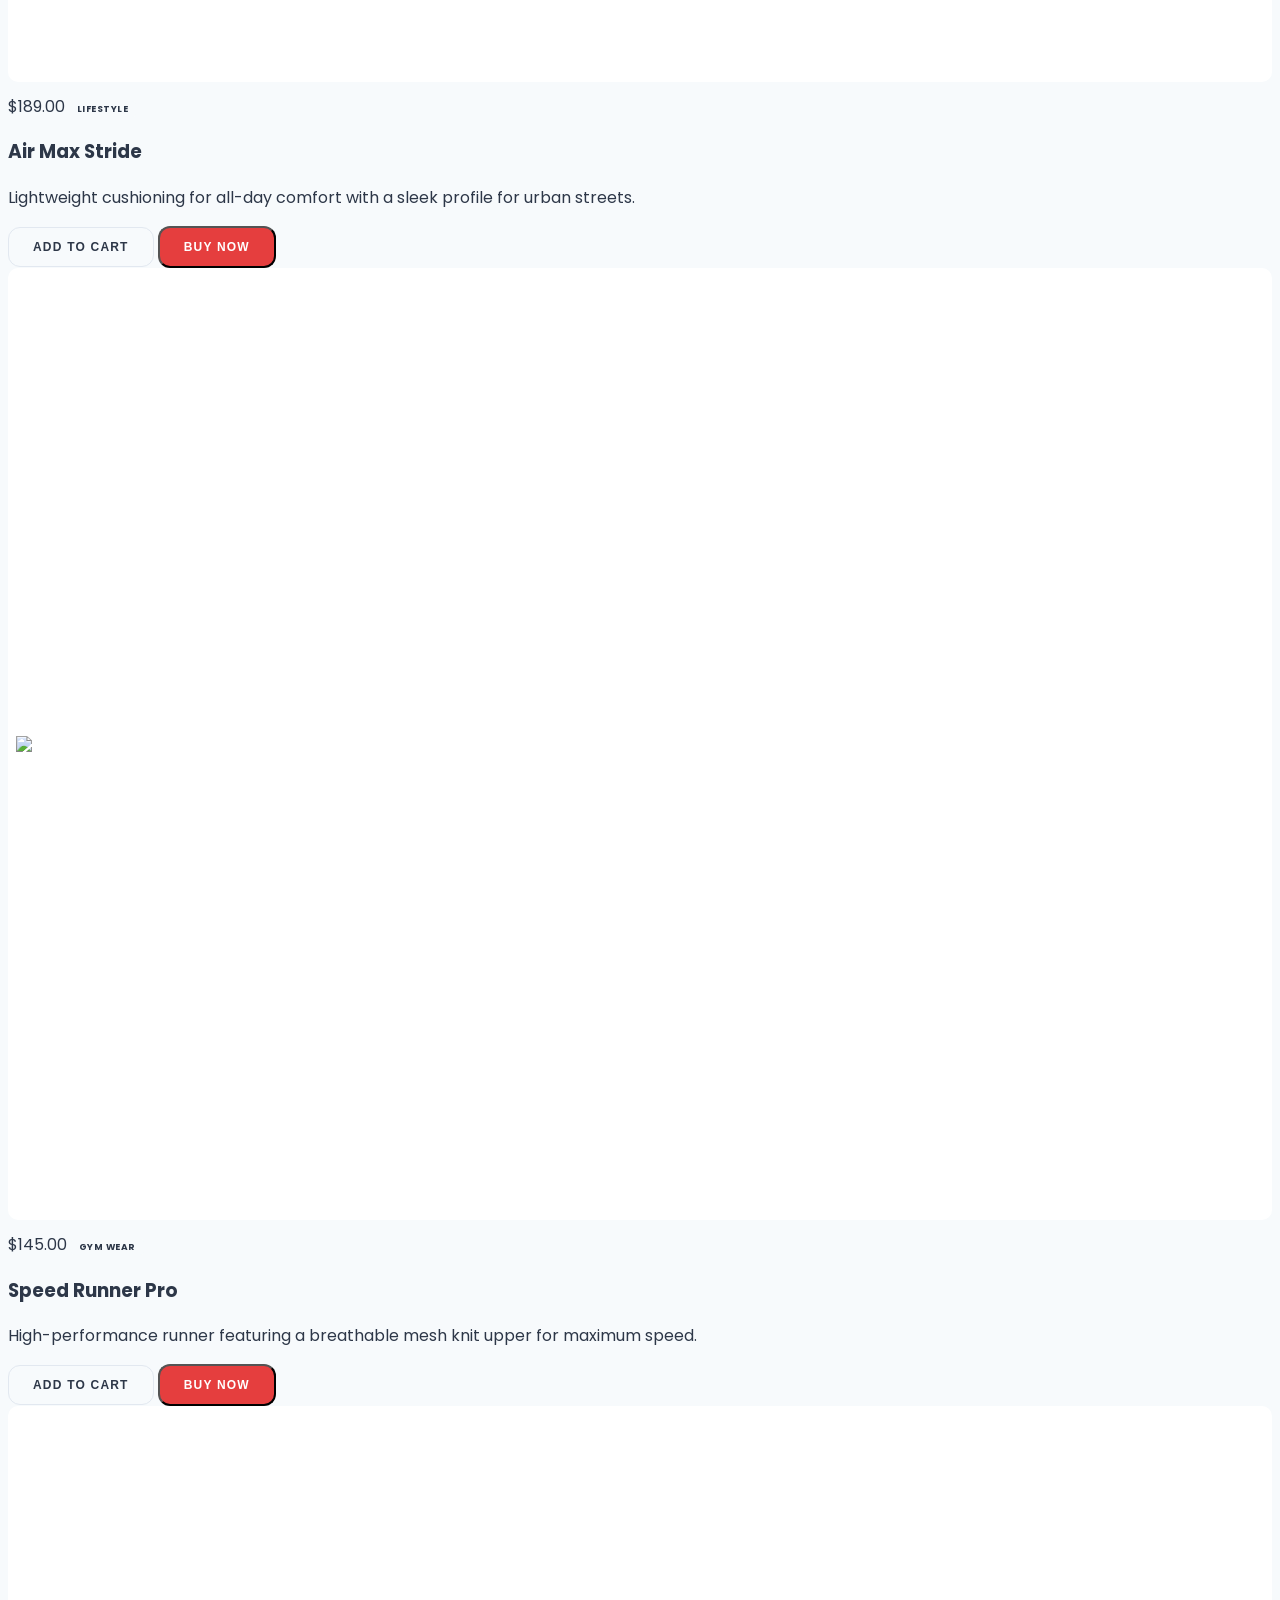
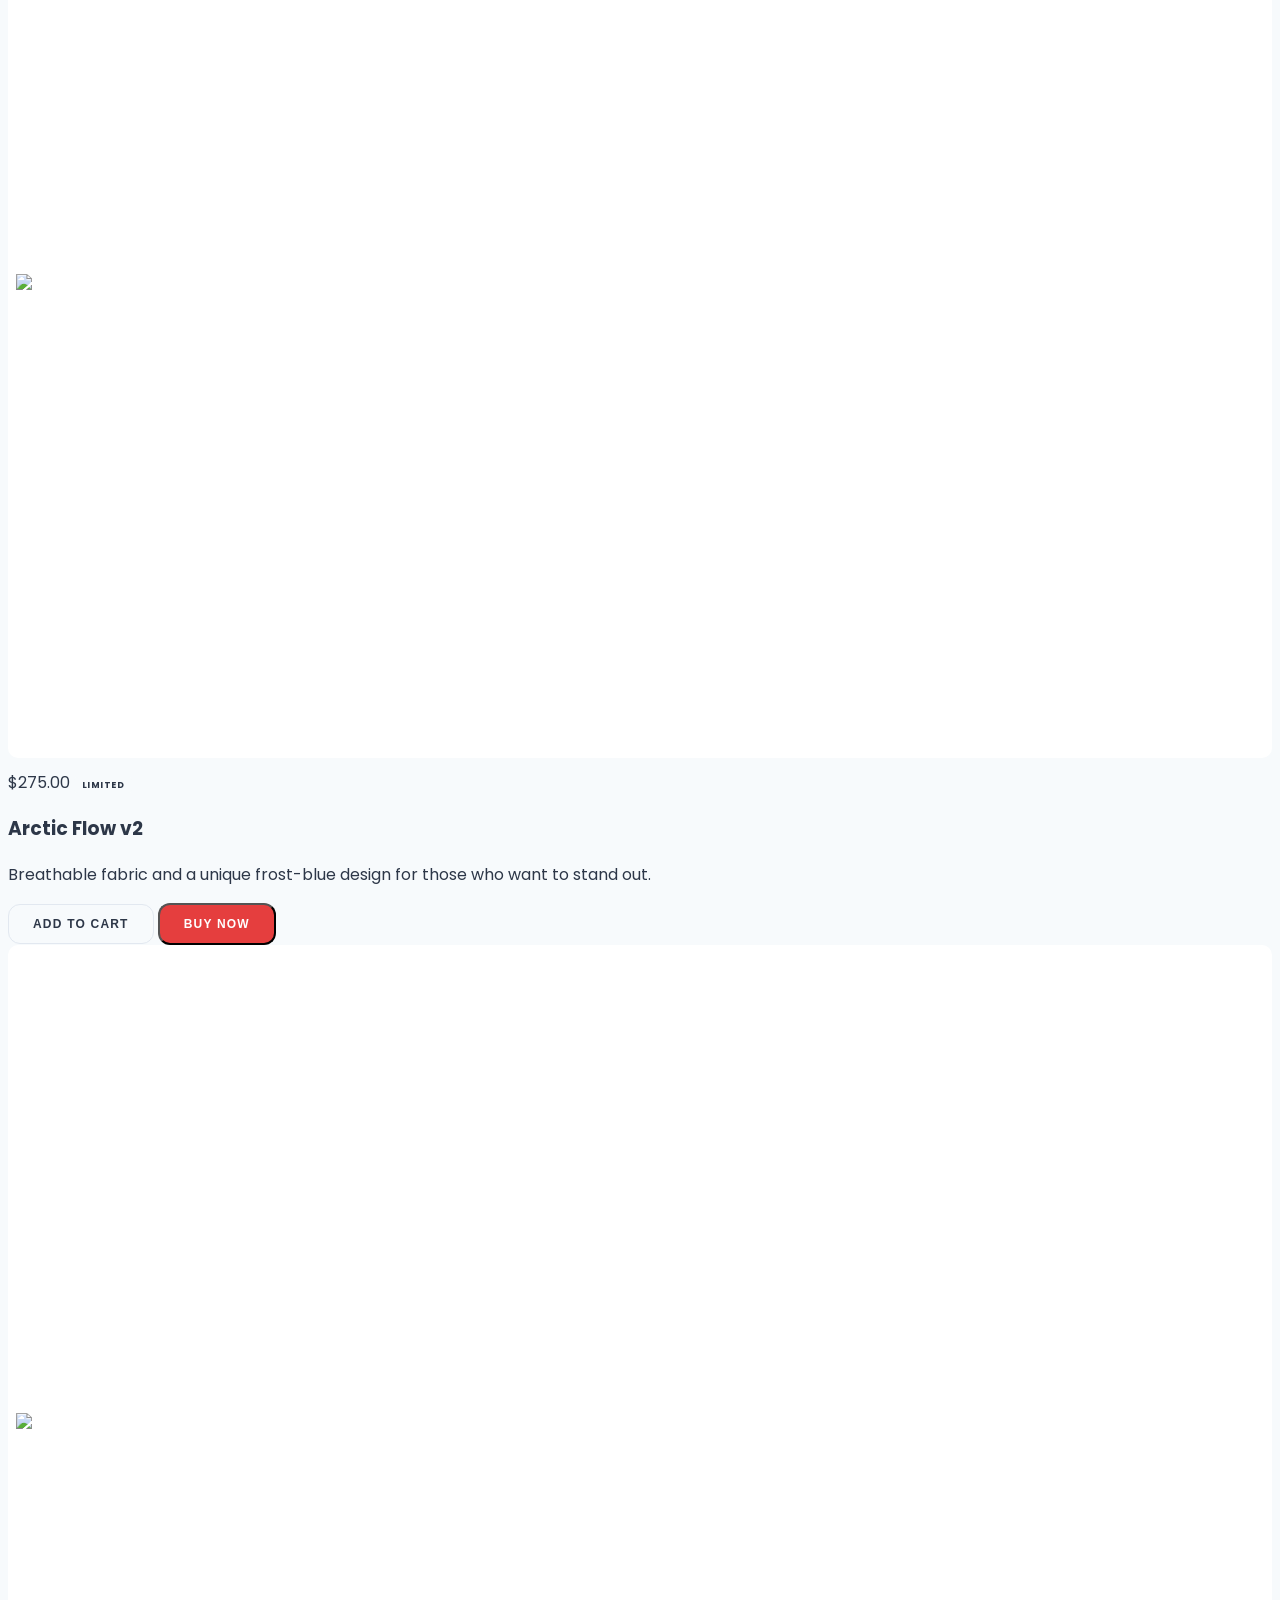
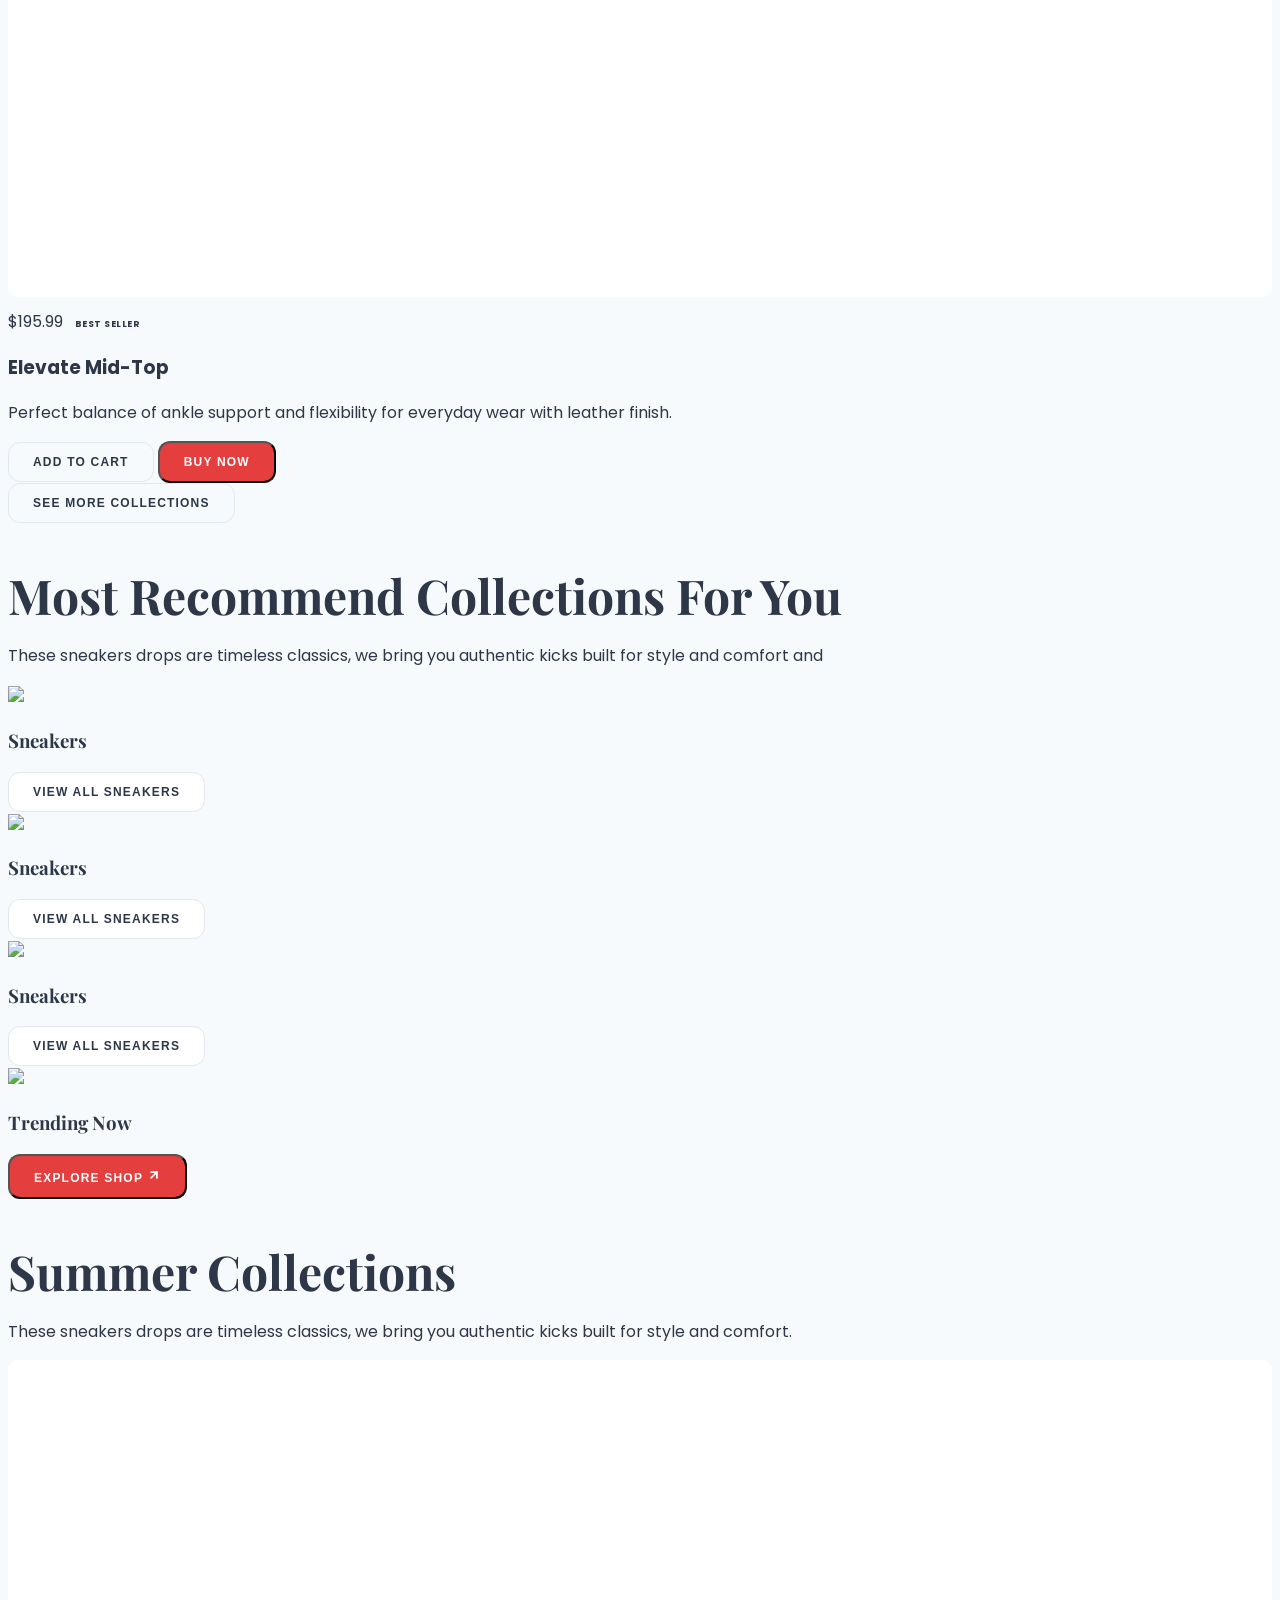
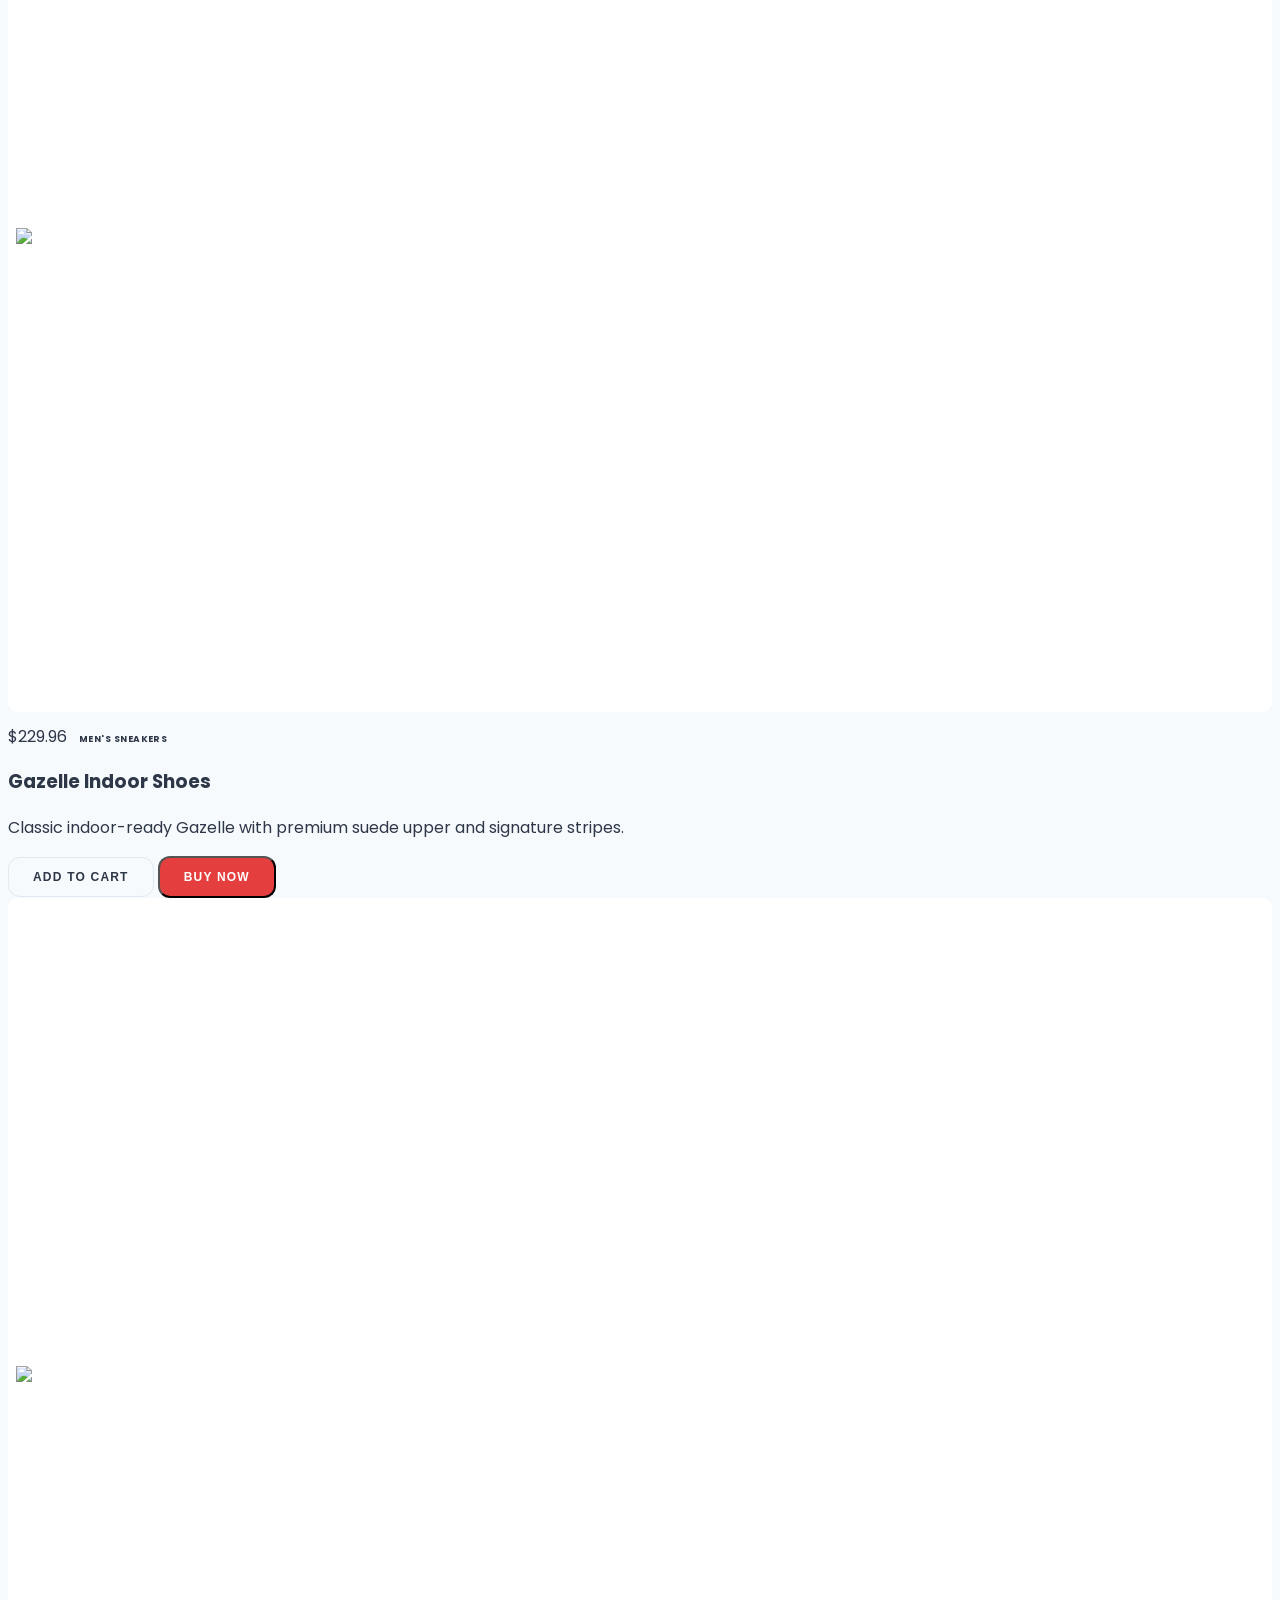
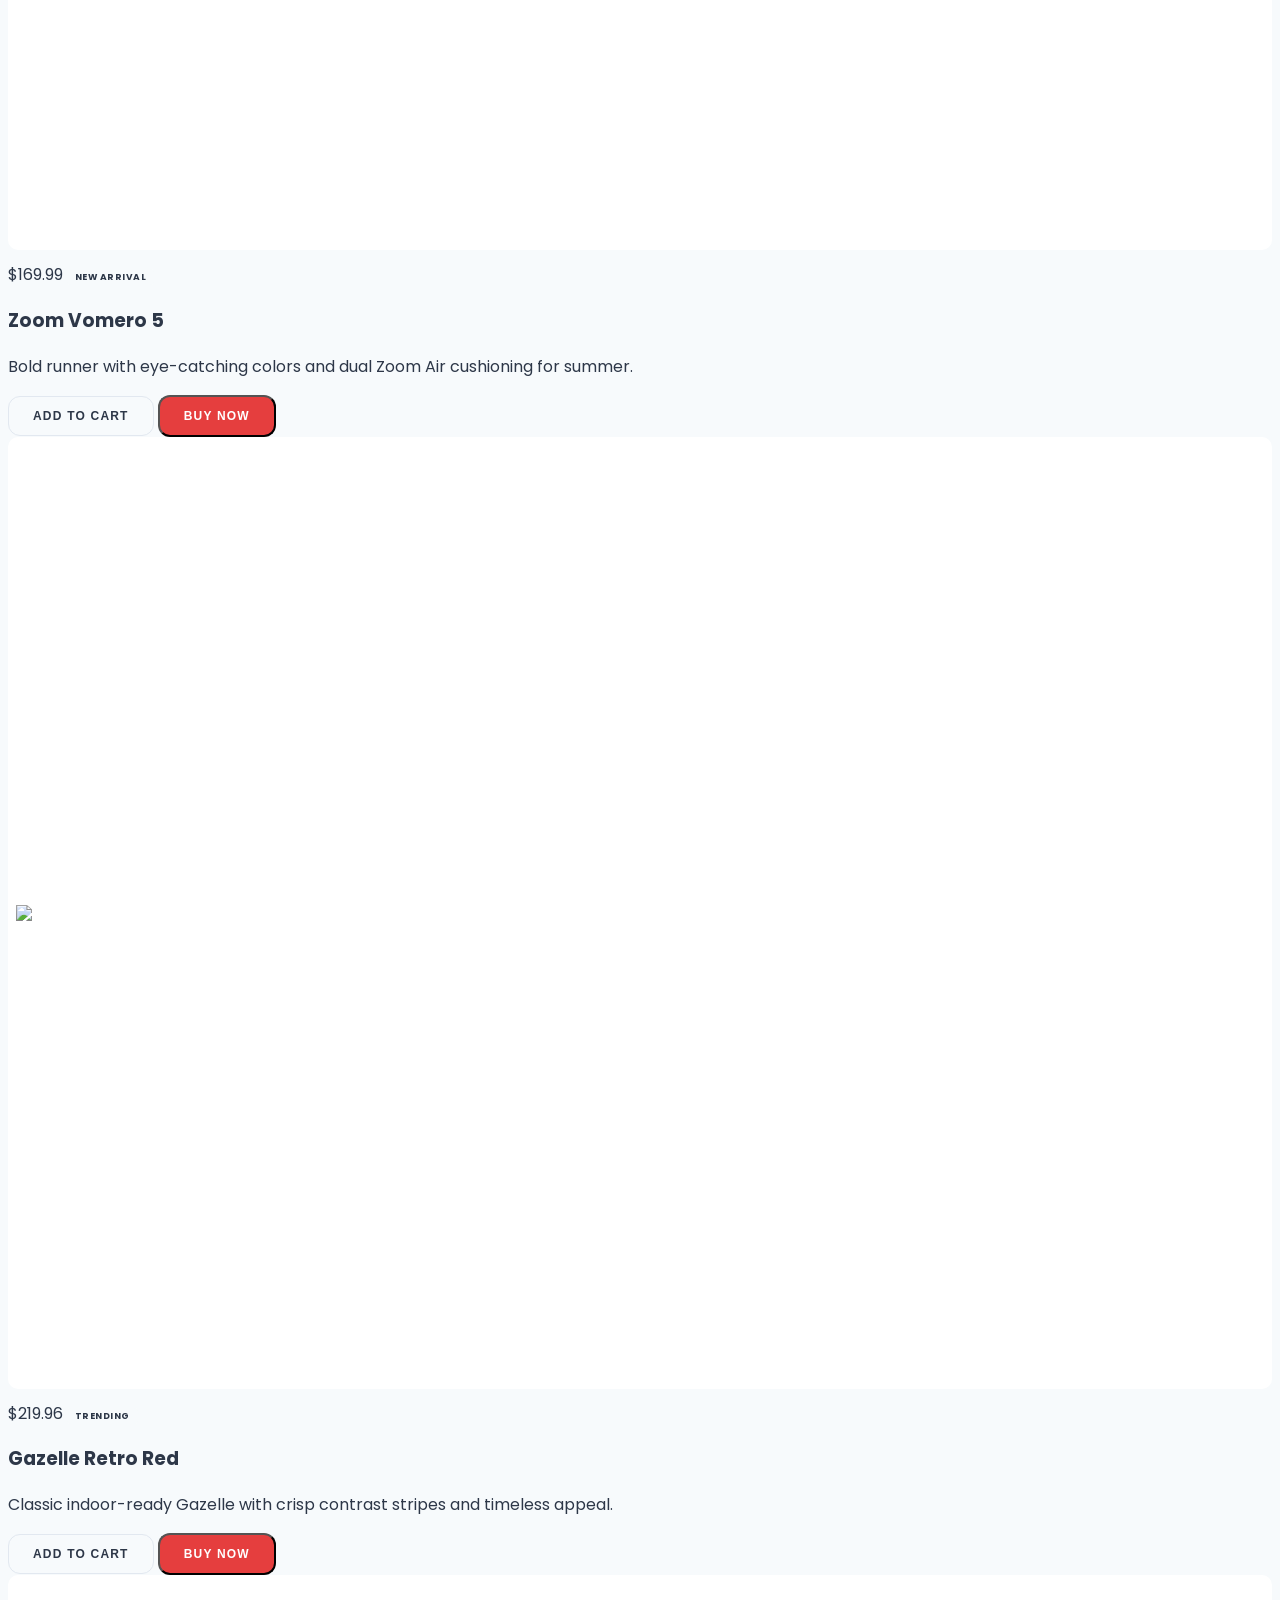
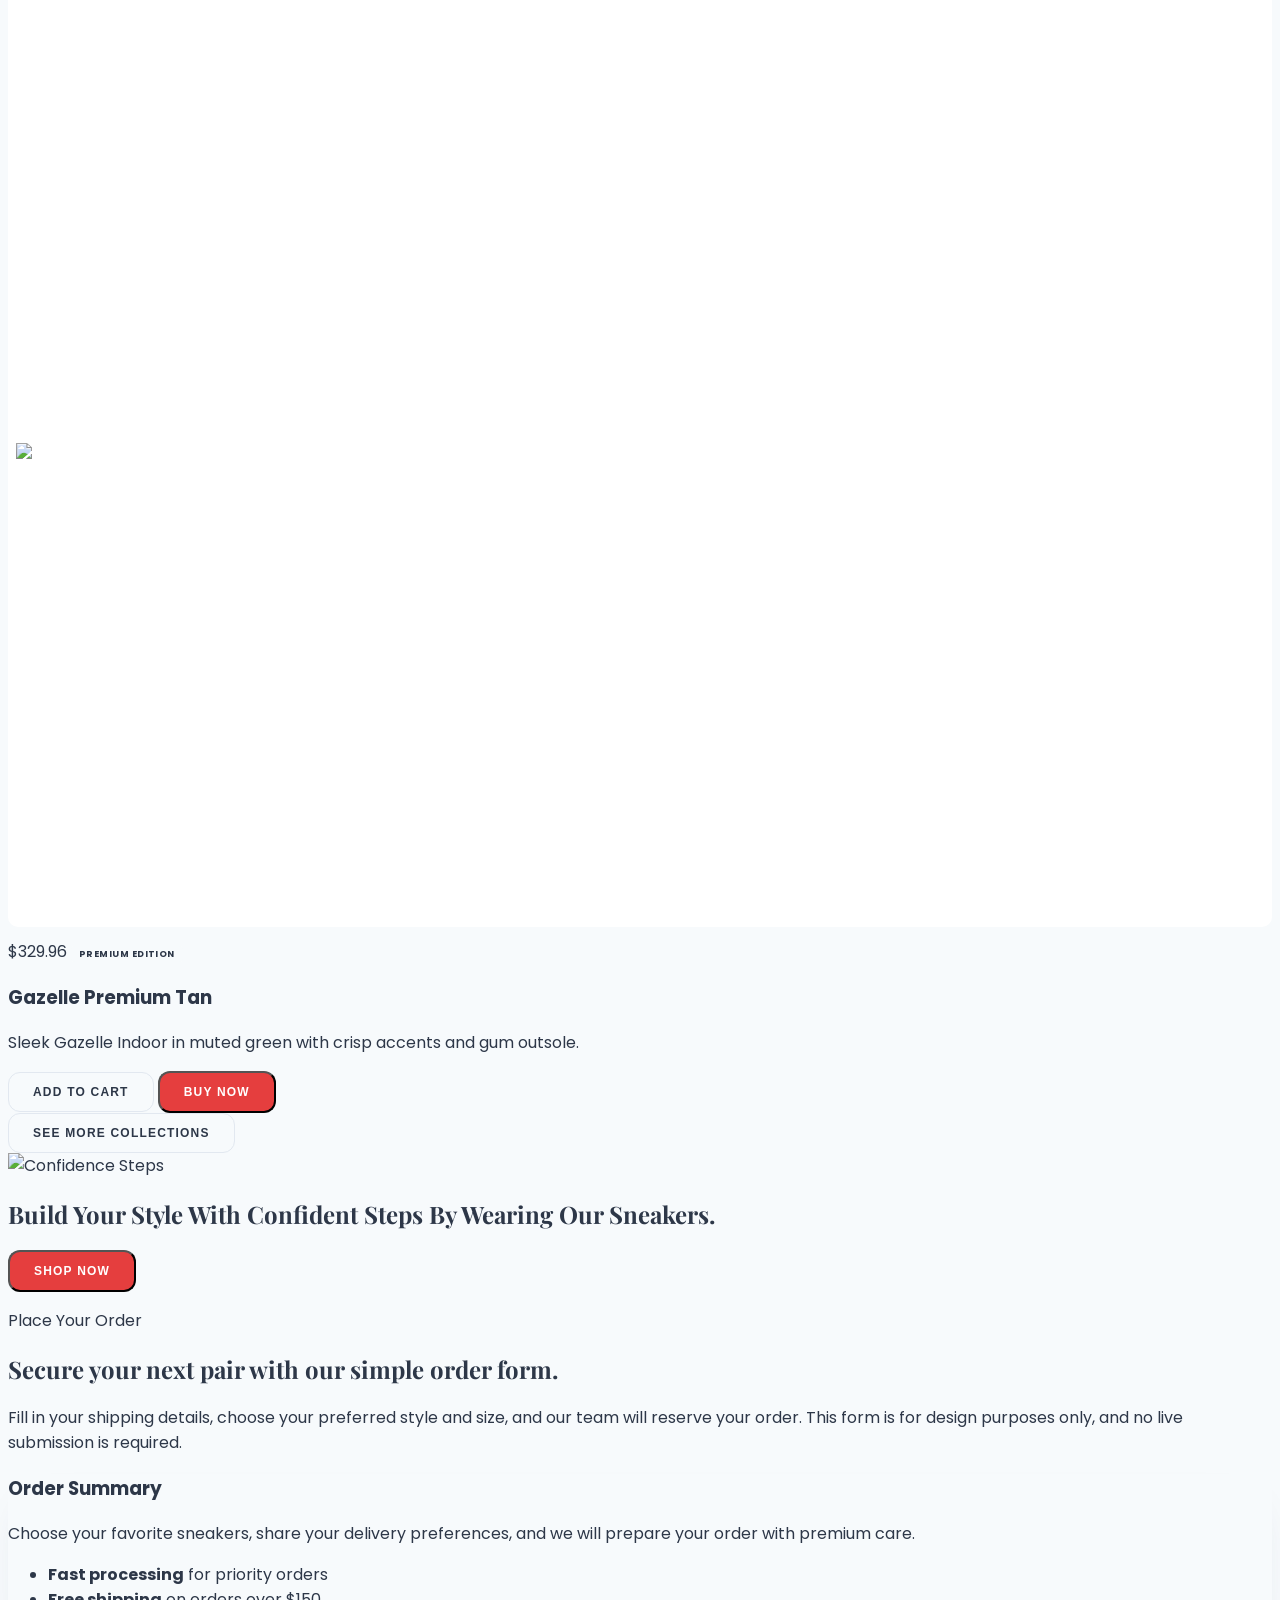
==== commit f5880bab: "feat: enhance hero section and footer with new classes for improved styling and organization" ====
--- a/index.html
+++ b/index.html
@@ -126,7 +126,7 @@
     ======================= -->
     <main>
       <!-- Hero Section: Main Banner with CTA -->
-      <section class="px-6 md:px-8 pb-12">
+      <section class="hero-section px-6 md:px-8 pb-12">
         <!-- Hero Image -->
         <div
           class="relative w-full h-[500px] md:h-[650px] rounded-[2.5rem] overflow-hidden group hover-lift"
@@ -147,7 +147,7 @@
             </h2>
             <button class="mt-8 hero-btn">Shop Now</button>
           </div>
-          <div class="absolute bottom-10 right-10 flex gap-4">
+          <div class="absolute bottom-10 right-10 flex gap-4 hero-controls">
             <button
               class="w-12 h-12 border border-white/50 rounded-full flex items-center justify-center text-white hover:bg-white hover:text-black transition-all cursor-pointer backdrop-blur-md"
             >
@@ -759,9 +759,9 @@
                   or product recommendation before placing the order.
                 </p>
                 <p class="text-sm font-semibold">Email:</p>
-                <p class="text-sm mb-3">support@covenance.shop</p>
+                <p class="text-sm mb-3">hmdsakhawat236@gmail.com</p>
                 <p class="text-sm font-semibold">Phone:</p>
-                <p class="text-sm">+1 234 567 890</p>
+                <p class="text-sm">01851121472</p>
               </div>
             </div>
           </div>
@@ -943,7 +943,7 @@
               Subscribe to Newsletter
             </h4>
             <div
-              class="relative flex items-center bg-[#2d3748] p-1 rounded-2xl border border-[#e2e8f0] max-w-sm"
+              class="footer-subscribe relative flex items-center bg-[#2d3748] p-1 rounded-2xl border border-[#e2e8f0] max-w-sm"
             >
               <span class="pl-4 text-[#718096]">
                 <svg
@@ -1019,25 +1019,25 @@
           © 2026 Copyright by Conwerse. All Right Reserved
         </p>
 
-        <div class="flex gap-3">
+        <div class="footer-social flex flex-wrap justify-center gap-3">
           <a
             href="#"
-            class="bg-[#2d3748] px-5 py-2 rounded-full text-[10px] uppercase font-bold tracking-widest hover:bg-[#718096] transition"
+            class="footer-social-link bg-[#2d3748] px-5 py-2 rounded-full text-[10px] uppercase font-bold tracking-widest hover:bg-[#718096] transition"
             >Twitter</a
           >
           <a
             href="#"
-            class="bg-[#2d3748] px-5 py-2 rounded-full text-[10px] uppercase font-bold tracking-widest hover:bg-[#718096] transition"
+            class="footer-social-link bg-[#2d3748] px-5 py-2 rounded-full text-[10px] uppercase font-bold tracking-widest hover:bg-[#718096] transition"
             >Facebook</a
           >
           <a
             href="#"
-            class="bg-[#2d3748] px-5 py-2 rounded-full text-[10px] uppercase font-bold tracking-widest hover:bg-[#718096] transition"
+            class="footer-social-link bg-[#2d3748] px-5 py-2 rounded-full text-[10px] uppercase font-bold tracking-widest hover:bg-[#718096] transition"
             >Instagram</a
           >
           <a
             href="#"
-            class="bg-[#2d3748] px-5 py-2 rounded-full text-[10px] uppercase font-bold tracking-widest hover:bg-[#718096] transition"
+            class="footer-social-link bg-[#2d3748] px-5 py-2 rounded-full text-[10px] uppercase font-bold tracking-widest hover:bg-[#718096] transition"
             >Linkedin</a
           >
         </div>
--- a/assets/css/style.css
+++ b/assets/css/style.css
@@ -197,9 +197,19 @@
 ====================== */
 
 .navbar {
+  position: sticky;
+  top: 0;
+  width: 100%;
   background-color: var(--card-bg);
   backdrop-filter: blur(10px);
   border-bottom: 1px solid var(--border-color);
+}
+
+@media (max-width: 767px) {
+  .navbar {
+    flex-wrap: wrap;
+    gap: 0.75rem;
+  }
 }
 
 .nav-link {
@@ -261,9 +271,41 @@
   box-shadow: 0 8px 25px rgba(229, 62, 62, 0.4);
 }
 
-/* ======================
-PRODUCT CARD STYLES
-====================== */
+  @media (max-width: 767px) {
+    section.hero-section {
+      padding-left: 1rem;
+      padding-right: 1rem;
+      padding-bottom: 2rem;
+    }
+
+    section.hero-section > div.relative {
+      height: 420px;
+    }
+
+    section.hero-section .hero-overlay {
+      padding-left: 1.25rem;
+      padding-right: 1.25rem;
+    }
+
+    section.hero-section .hero-overlay h2 {
+      font-size: 2.5rem;
+      line-height: 1.05;
+      max-width: 100%;
+    }
+
+    section.hero-section .hero-btn {
+      width: fit-content;
+      padding: 0.9rem 1.75rem;
+      font-size: 0.8rem;
+    }
+
+    .hero-controls {
+      right: 1rem;
+      bottom: 1rem;
+      left: auto;
+      transform: none;
+    }
+  }
 
 .product-card {
   background-color: var(--card-bg);
@@ -337,5 +379,102 @@
 
 .footer-btn:hover {
   background-color: var(--hover-color);
-}</content>
+}
+
+.footer .footer-subscribe {
+  display: flex;
+  flex-wrap: wrap;
+  gap: 0.75rem;
+  align-items: center;
+}
+
+.footer .footer-subscribe .footer-input {
+  flex: 1 1 260px;
+  min-width: 0;
+}
+
+.footer .footer-subscribe .footer-btn {
+  flex: 0 0 auto;
+}
+
+@media (max-width: 767px) {
+  .footer {
+    padding-left: 1.5rem;
+    padding-right: 1.5rem;
+  }
+
+  .footer .grid {
+    gap: 2rem;
+    grid-template-columns: 1fr;
+  }
+
+  .footer .footer-subscribe {
+    flex-direction: column;
+    align-items: stretch;
+    max-width: 100%;
+  }
+
+  .footer .footer-subscribe .footer-btn {
+    width: 100%;
+  }
+
+  .footer .footer-social {
+    justify-content: center;
+    gap: 0.75rem;
+  }
+
+  .footer .footer-social-link {
+    flex: 1 1 calc(50% - 0.75rem);
+    min-width: 140px;
+    padding: 0.75rem 1rem;
+    text-align: center;
+  }
+
+  .footer-link {
+    font-size: 0.95rem;
+  }
+}
+
+.order-form {
+  max-width: 100%;
+}
+
+.form-label {
+  display: block;
+  margin-bottom: 0.65rem;
+  font-size: 0.8rem;
+  font-weight: 600;
+  letter-spacing: 0.08em;
+  text-transform: uppercase;
+  color: var(--secondary-color);
+}
+
+.form-input,
+.form-textarea {
+  width: 100%;
+  border: 1px solid var(--border-color);
+  background-color: #ffffff;
+  color: var(--text-color);
+  padding: 0.95rem 1.1rem;
+  border-radius: 1rem;
+  font-size: 0.95rem;
+  transition: border-color 0.25s ease, box-shadow 0.25s ease;
+}
+
+.form-input:focus,
+.form-textarea:focus {
+  outline: none;
+  border-color: var(--primary-color);
+  box-shadow: 0 0 0 4px rgba(26, 54, 93, 0.09);
+}
+
+.form-textarea {
+  min-height: 11rem;
+  resize: vertical;
+}
+
+.shadow-card {
+  box-shadow: 0 16px 40px -25px rgba(26, 54, 93, 0.25);
+}
+</content>
 <parameter name="filePath">D:/projects/shoe-landing-page/assets/css/style.css
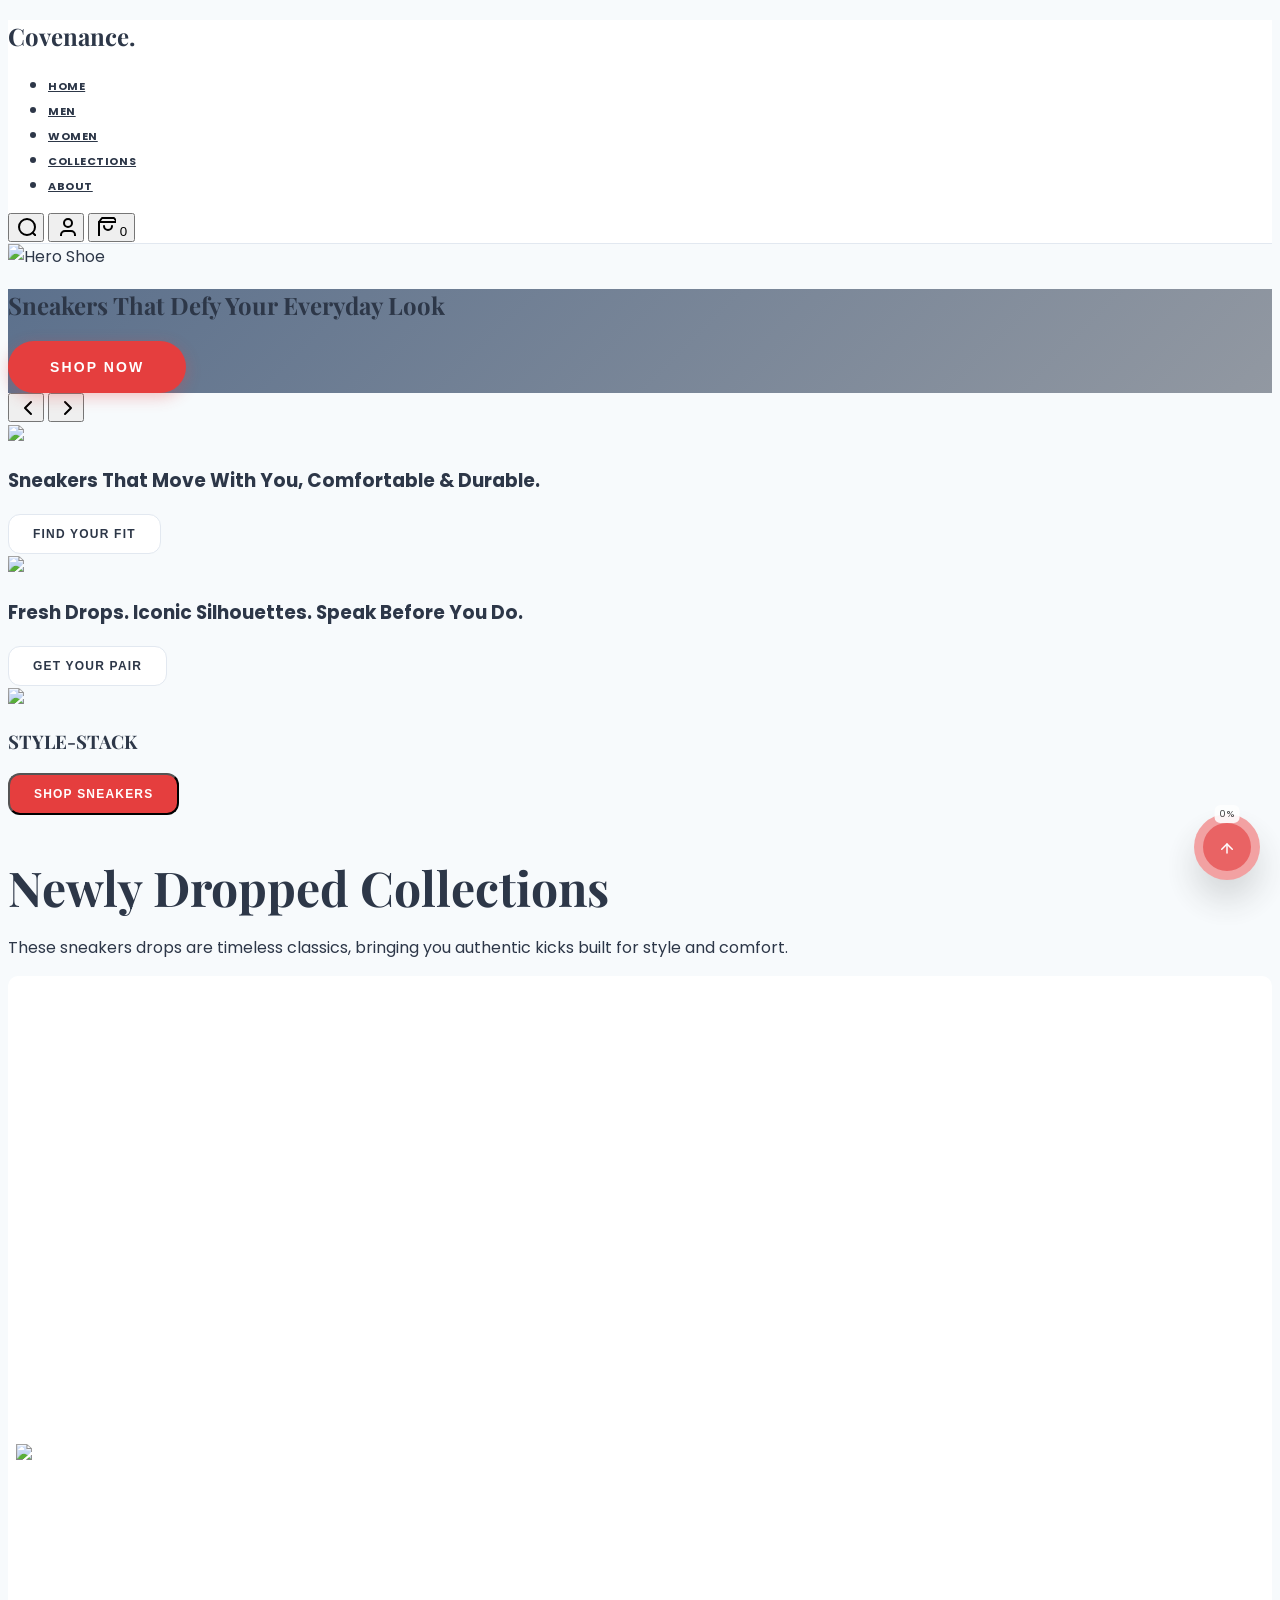
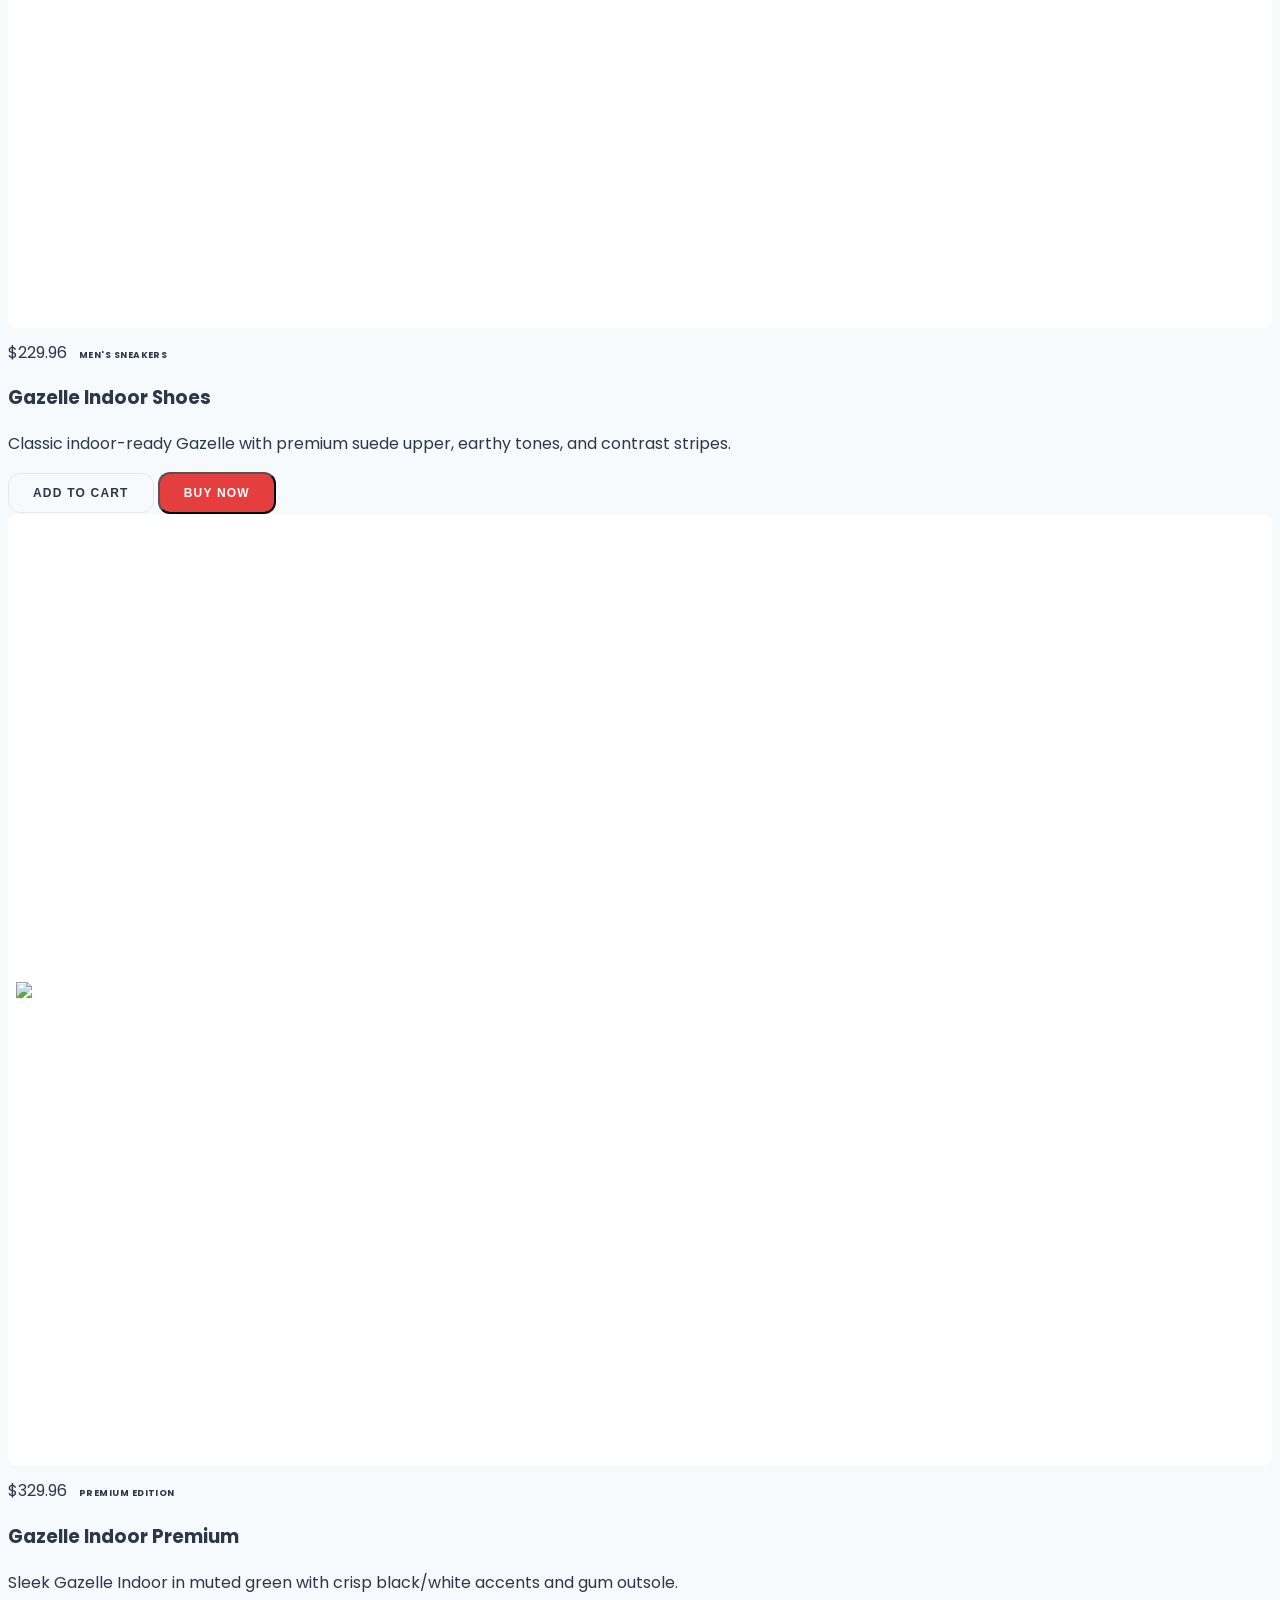
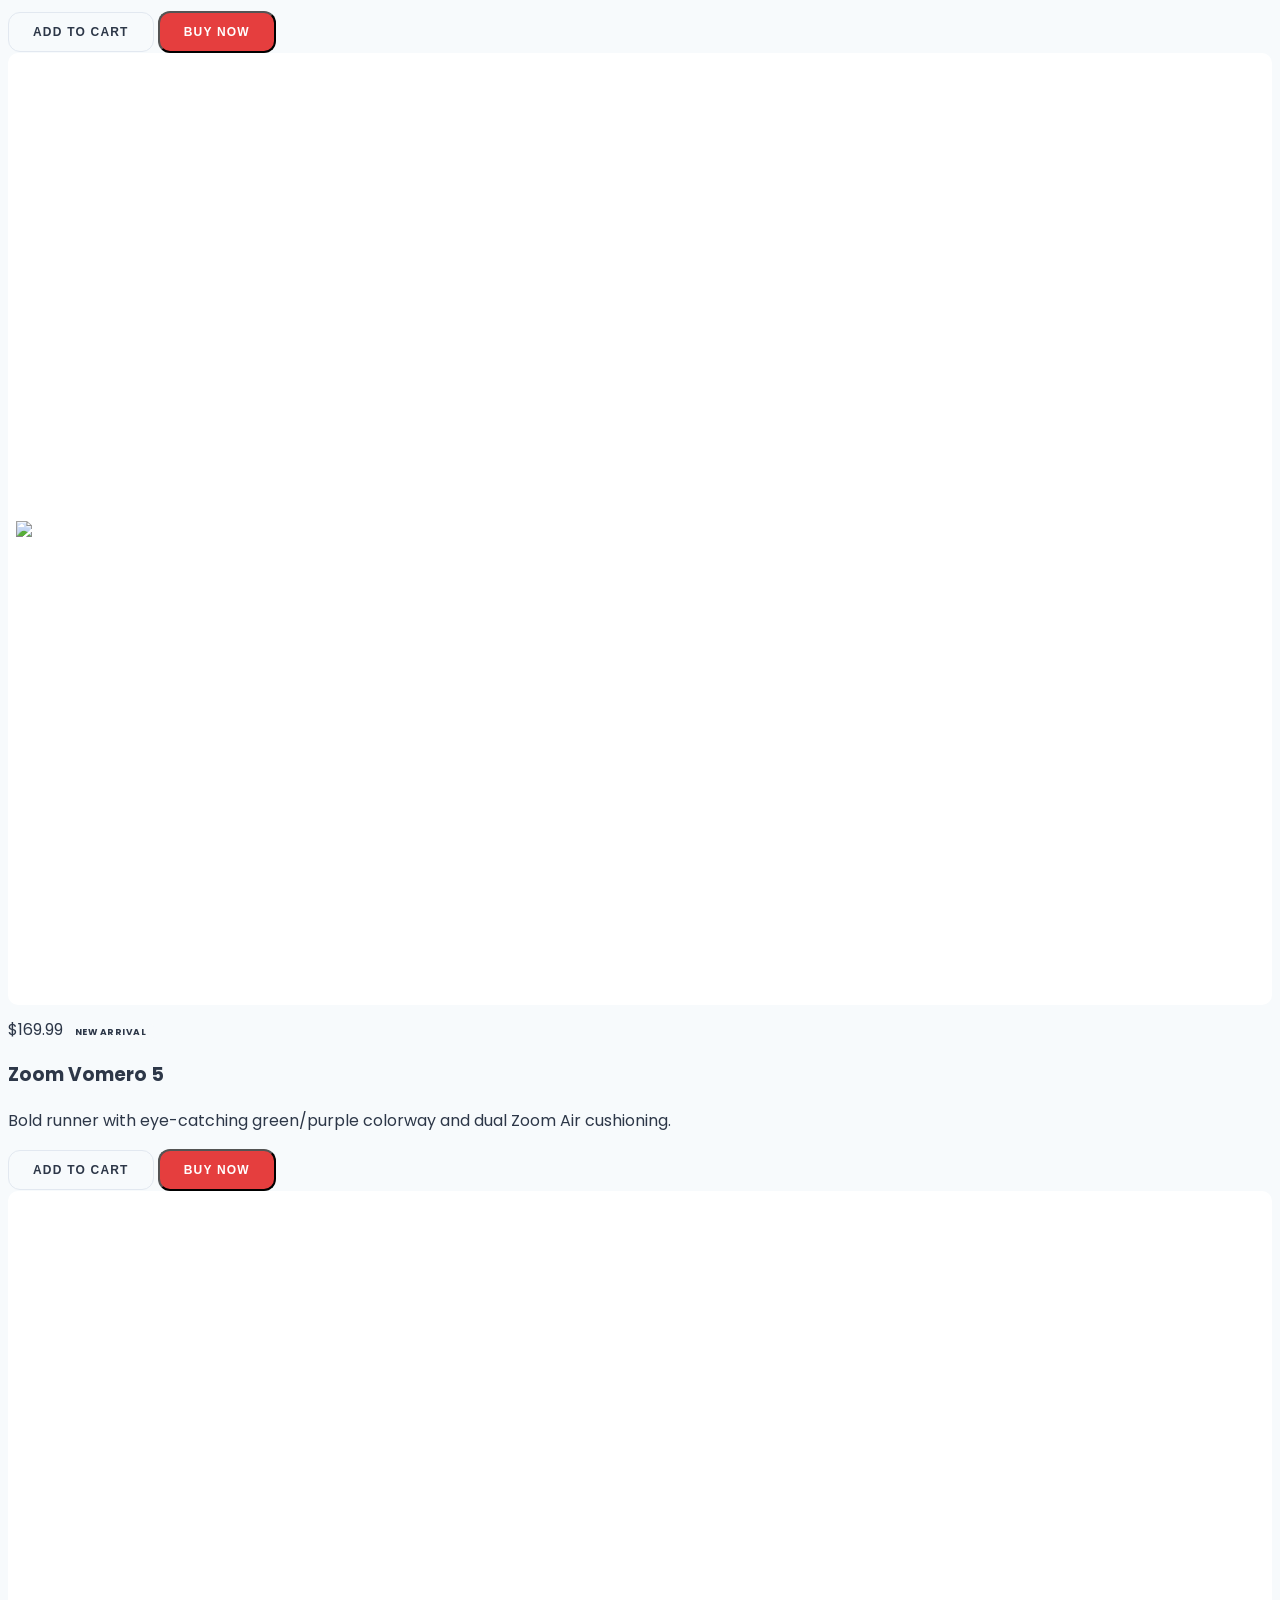
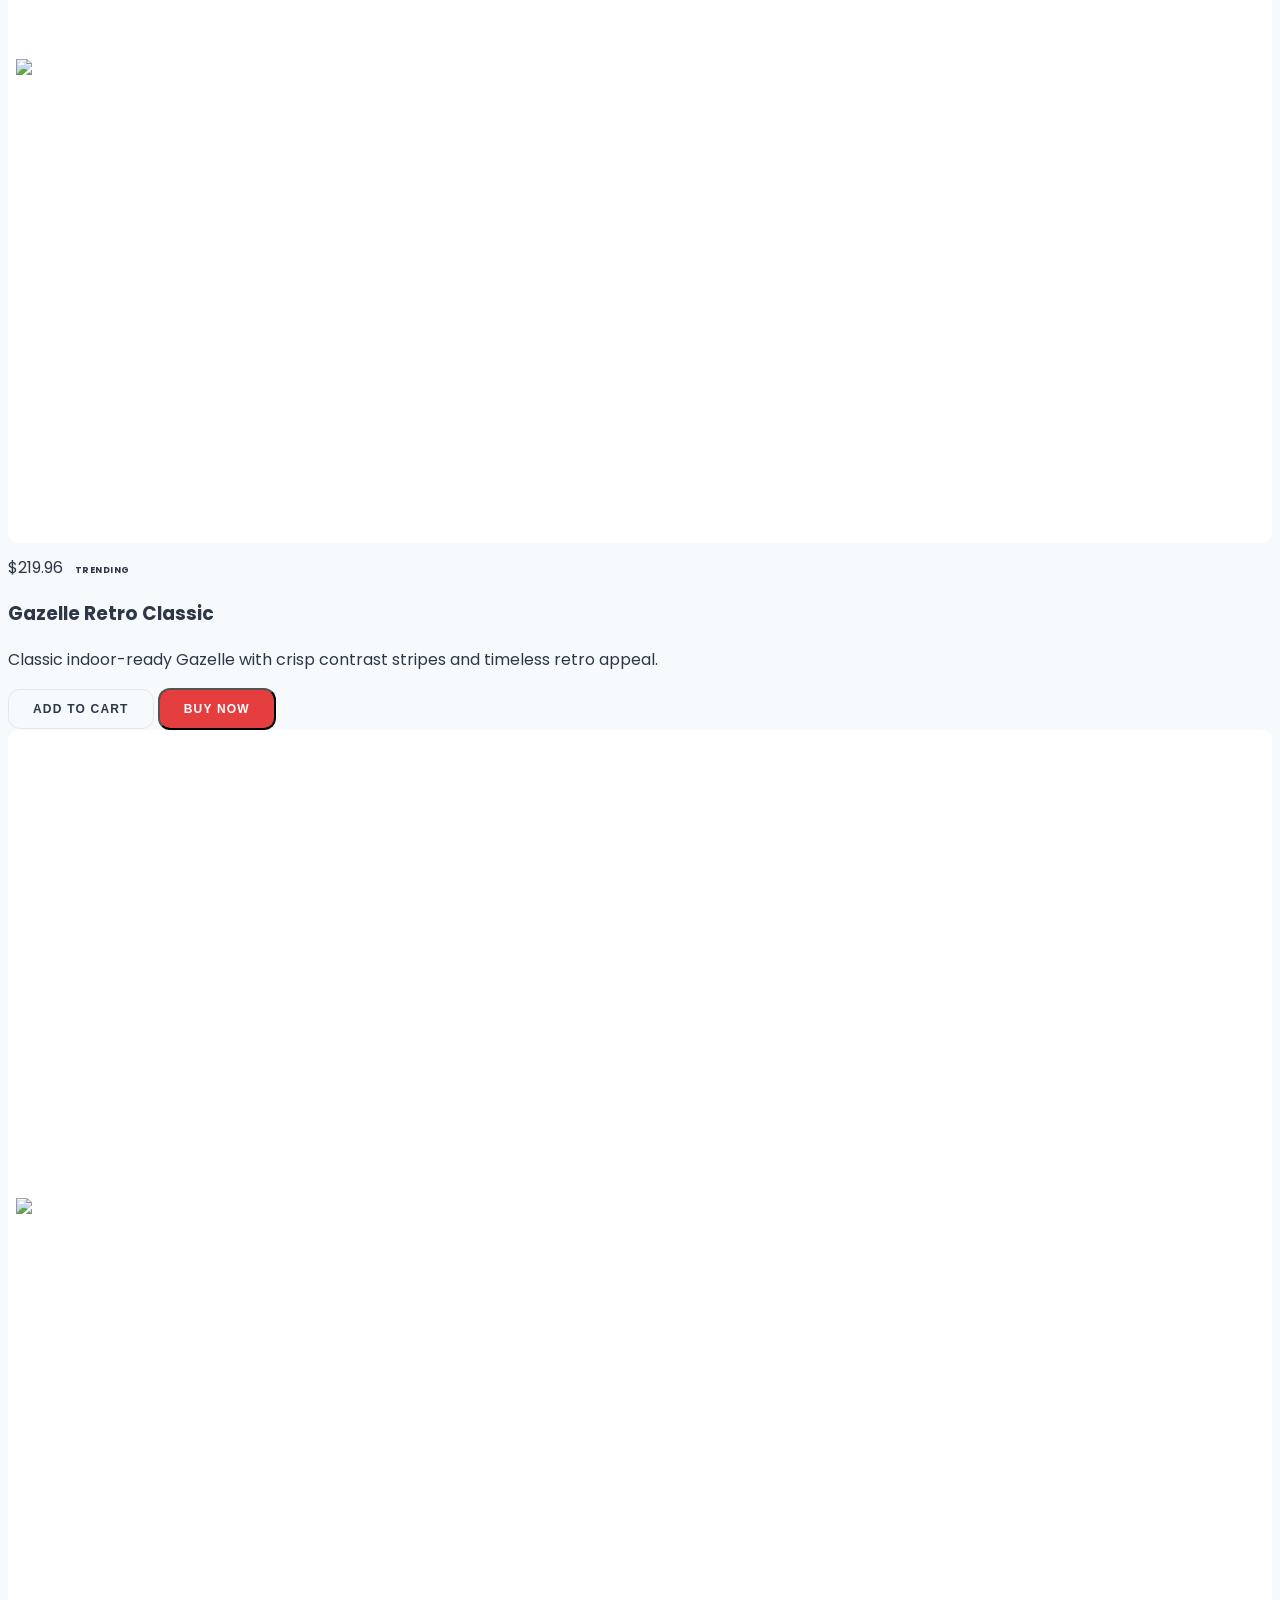
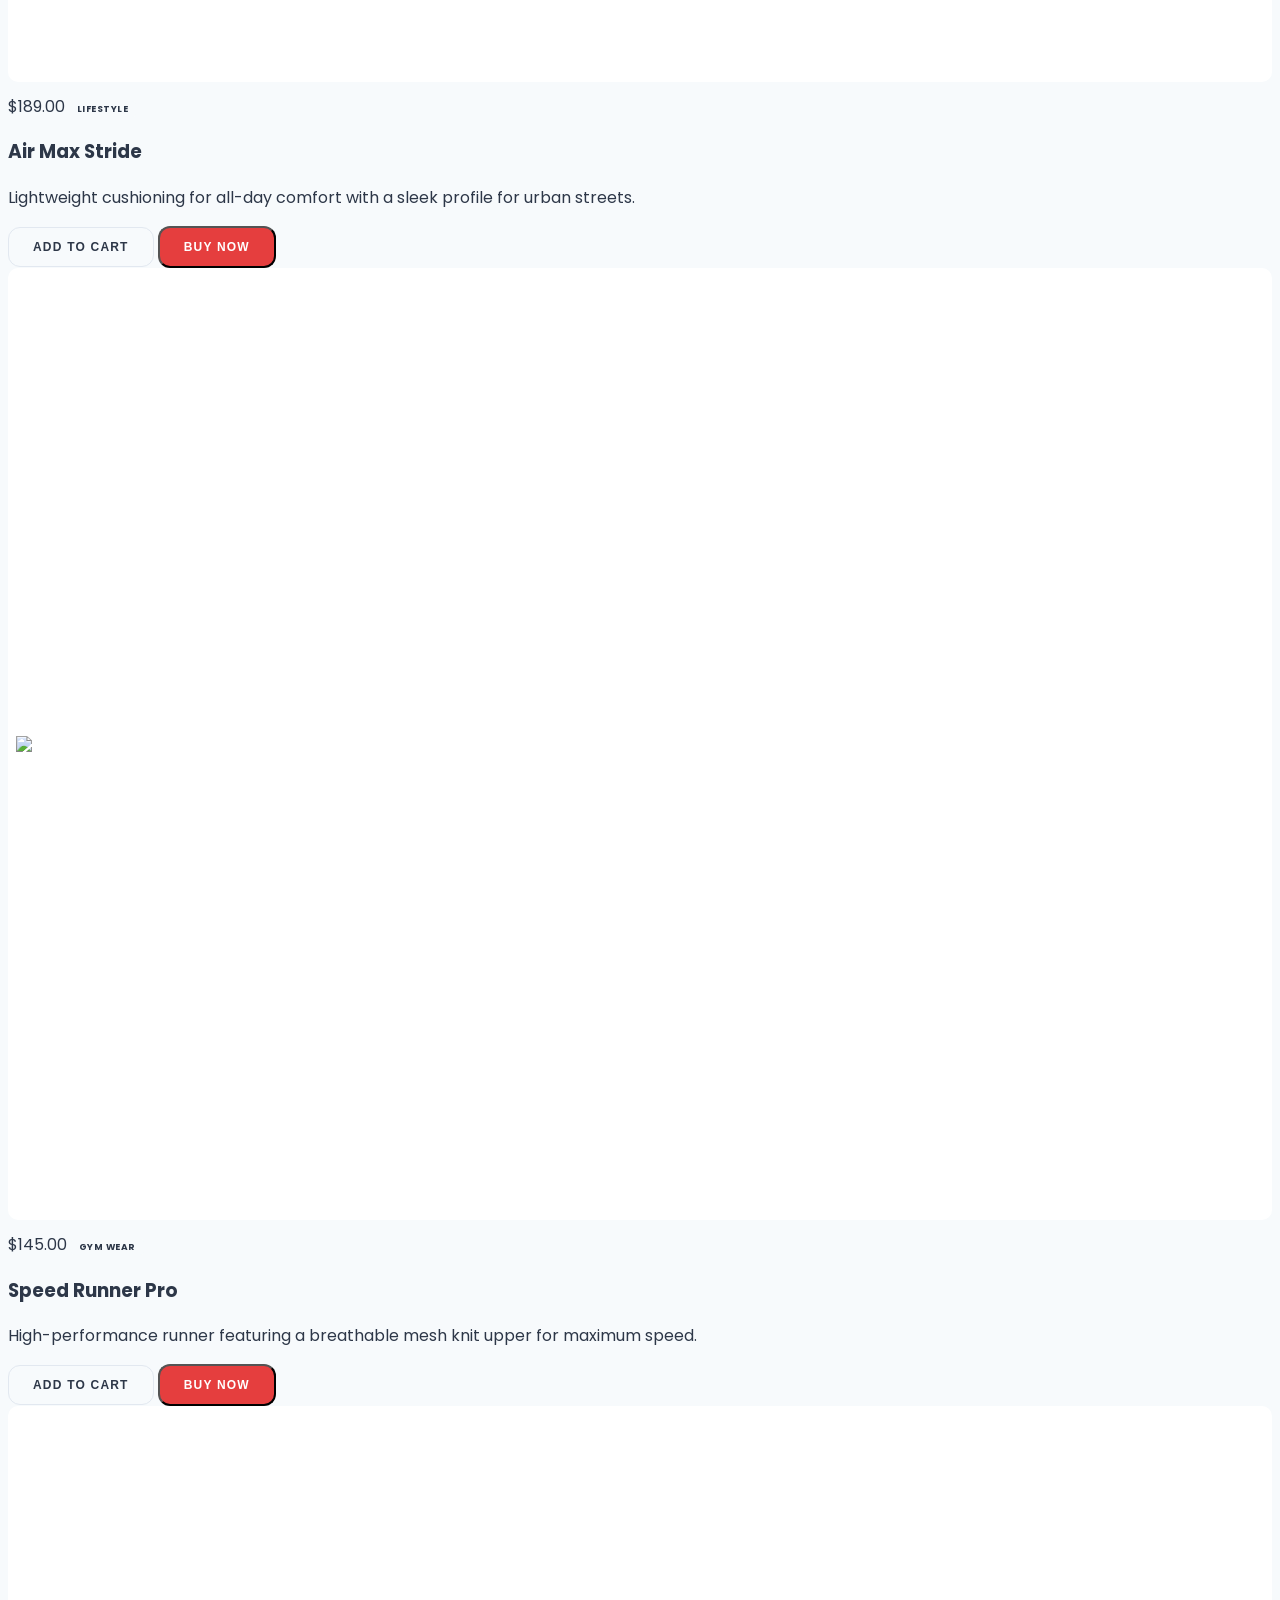
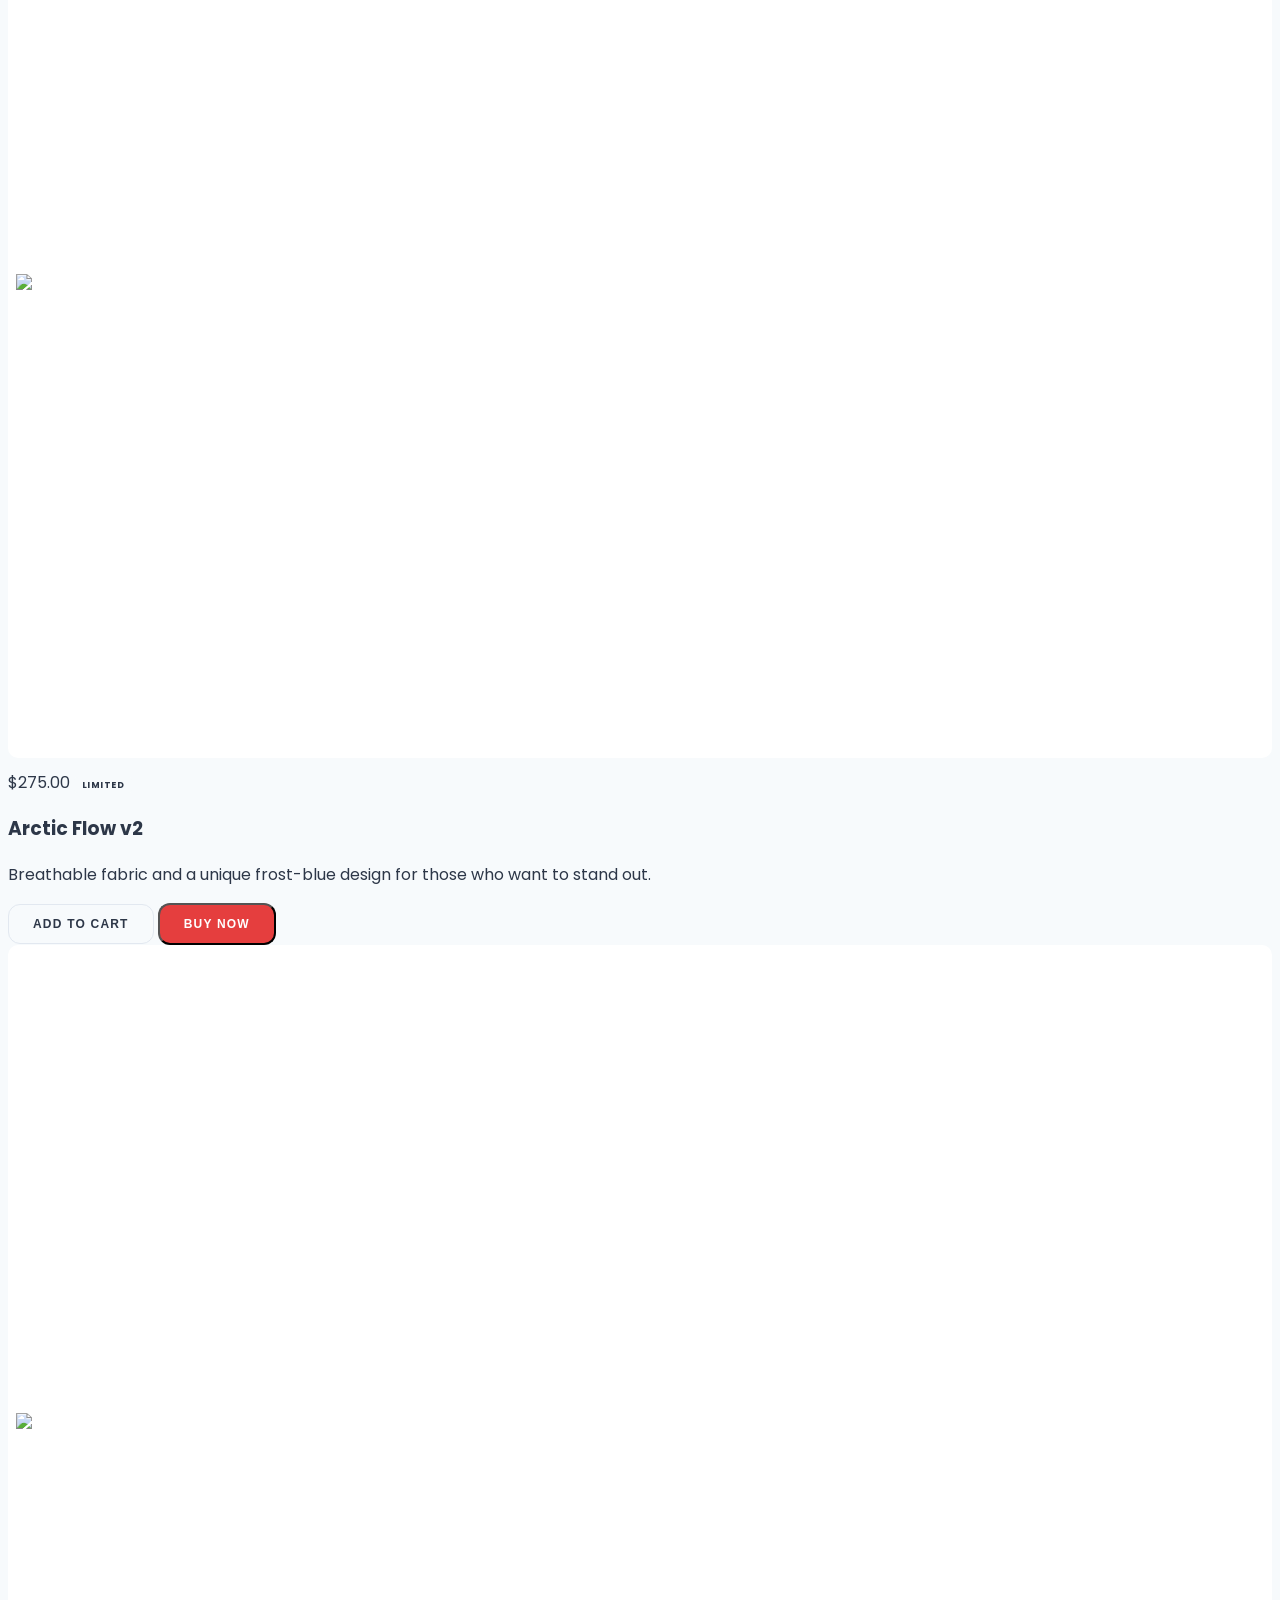
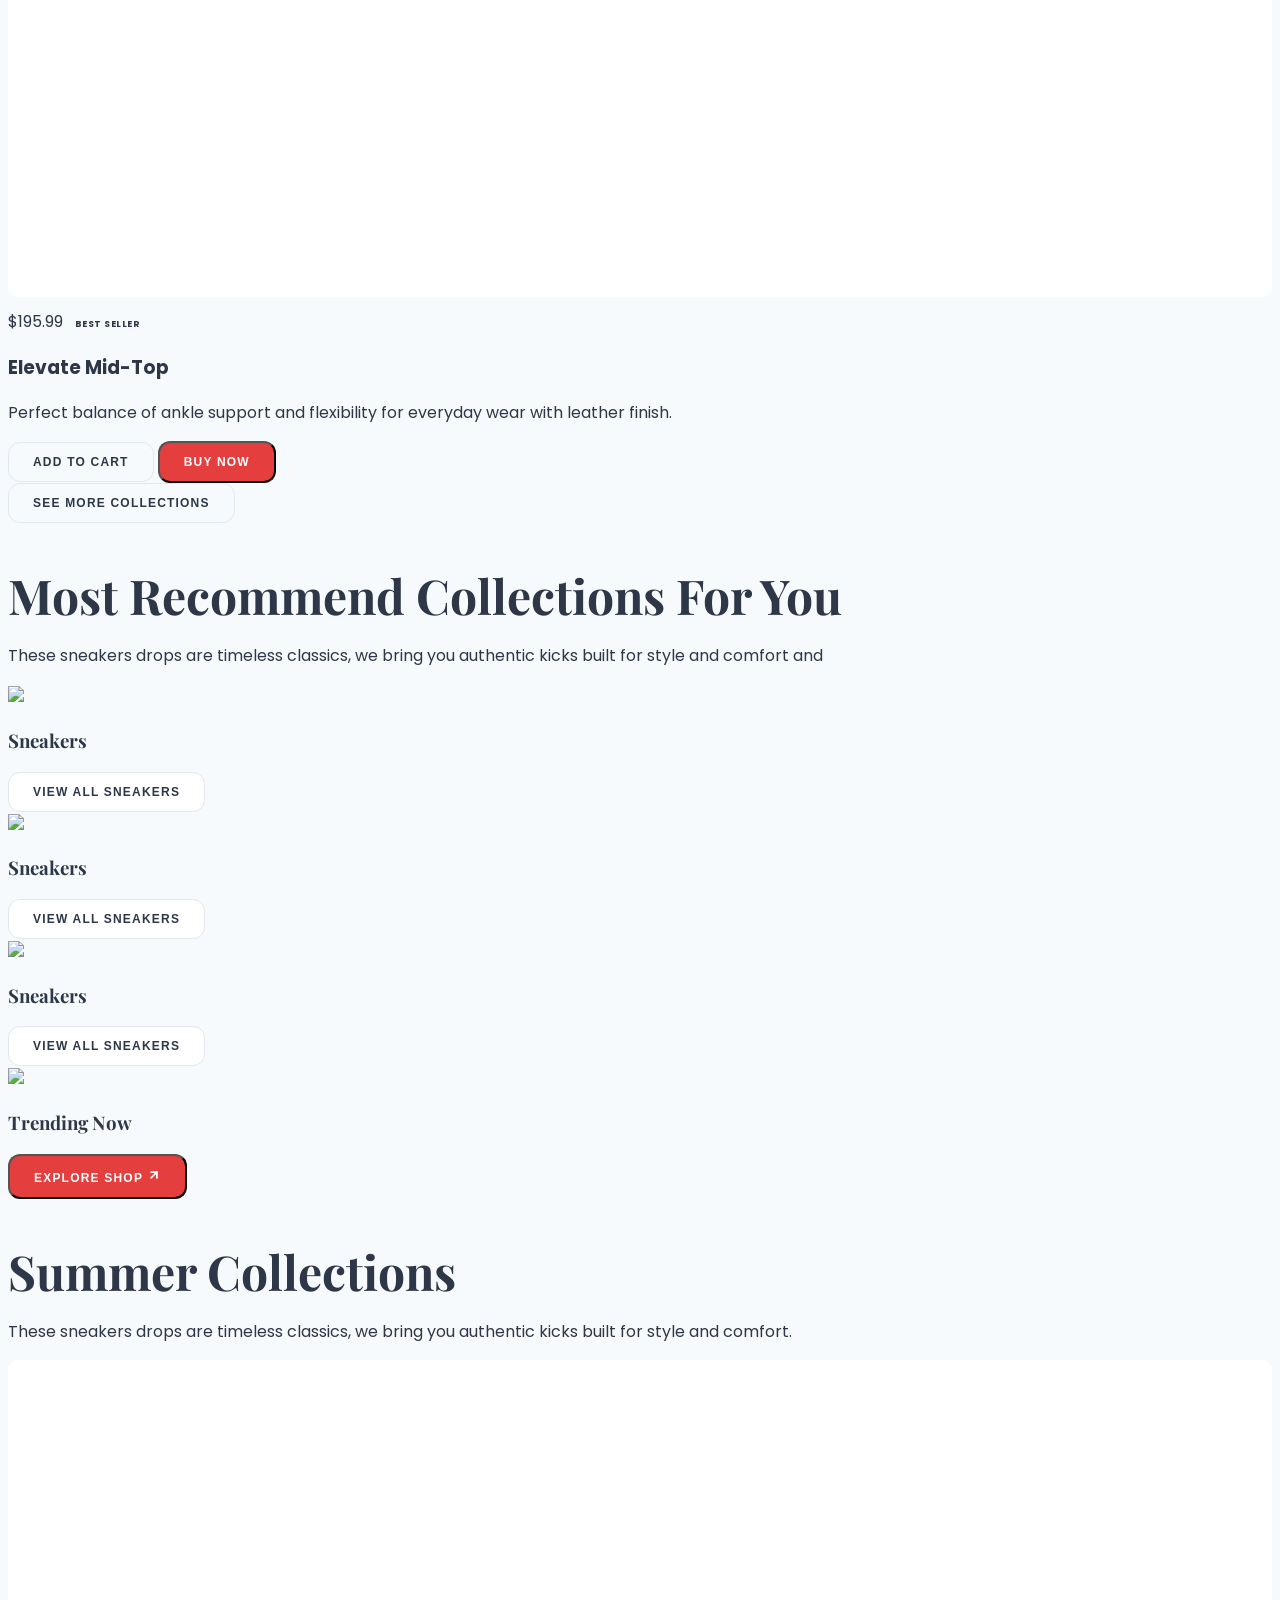
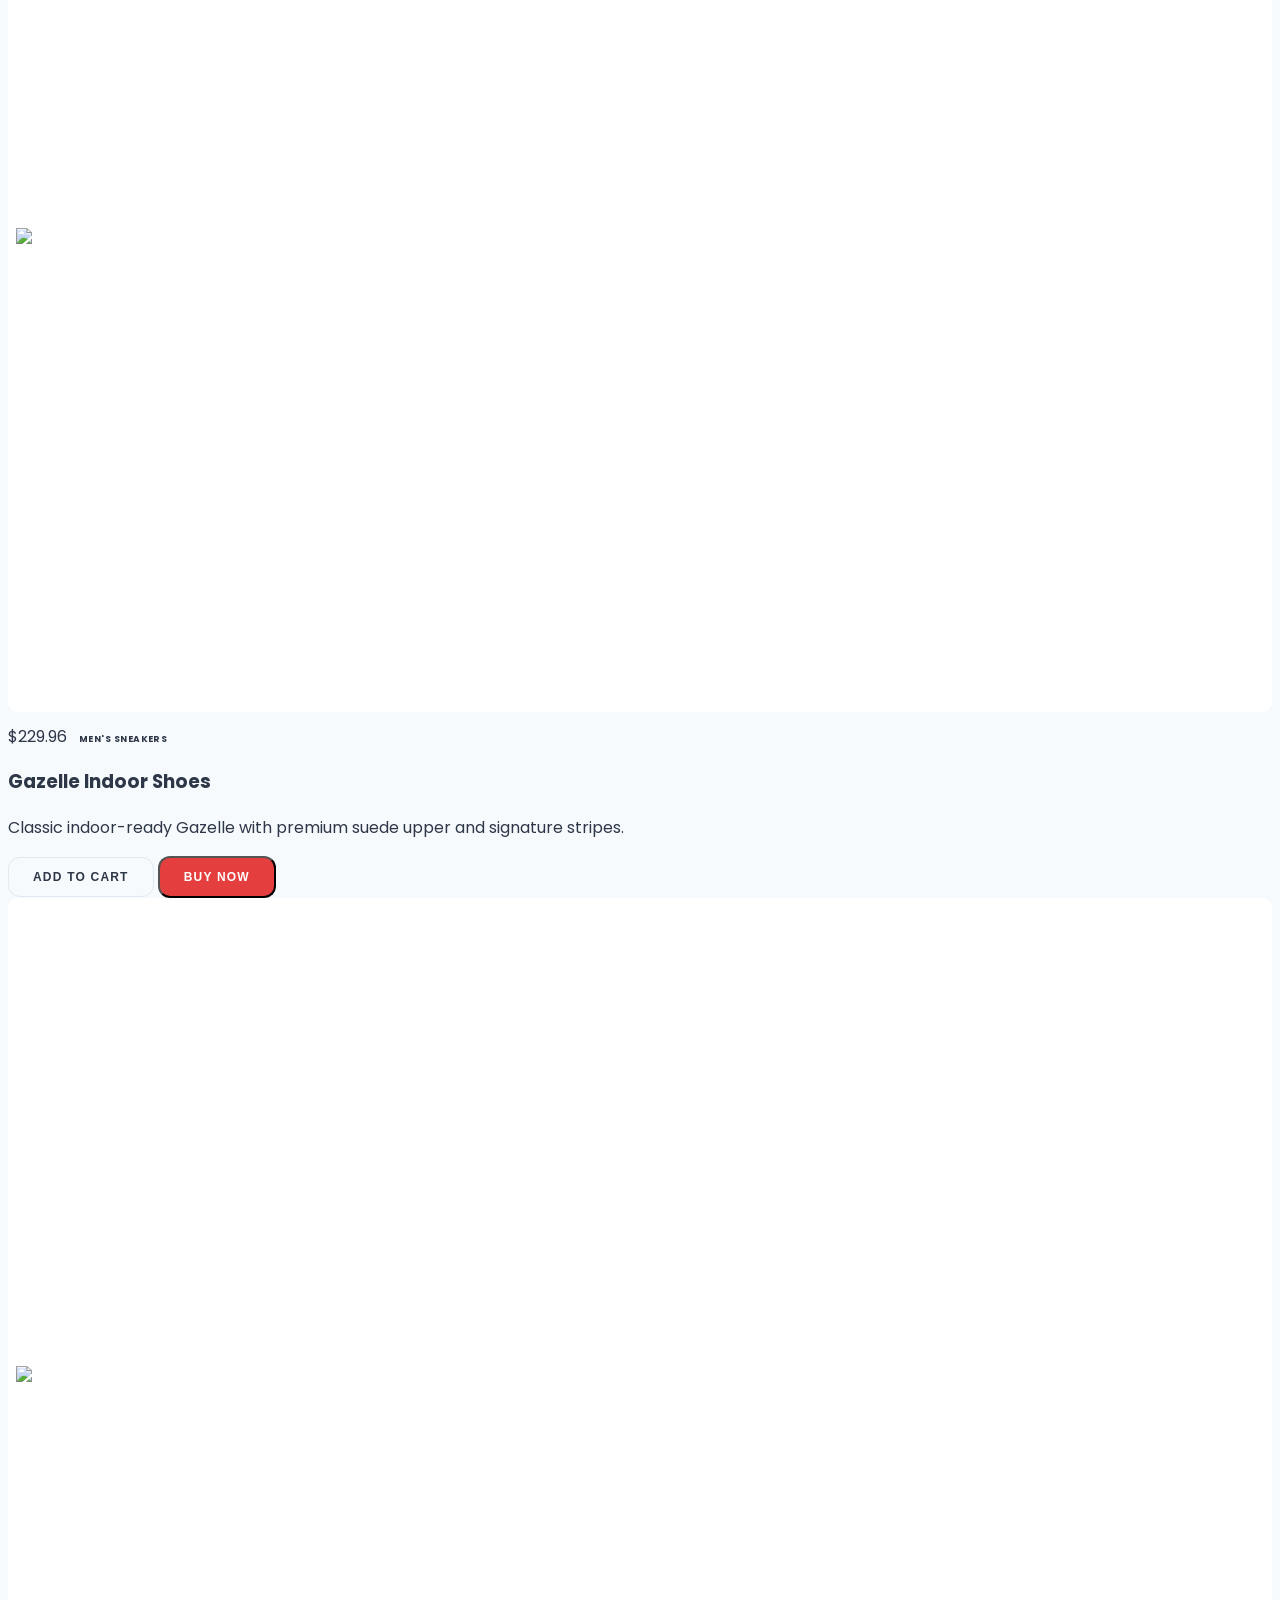
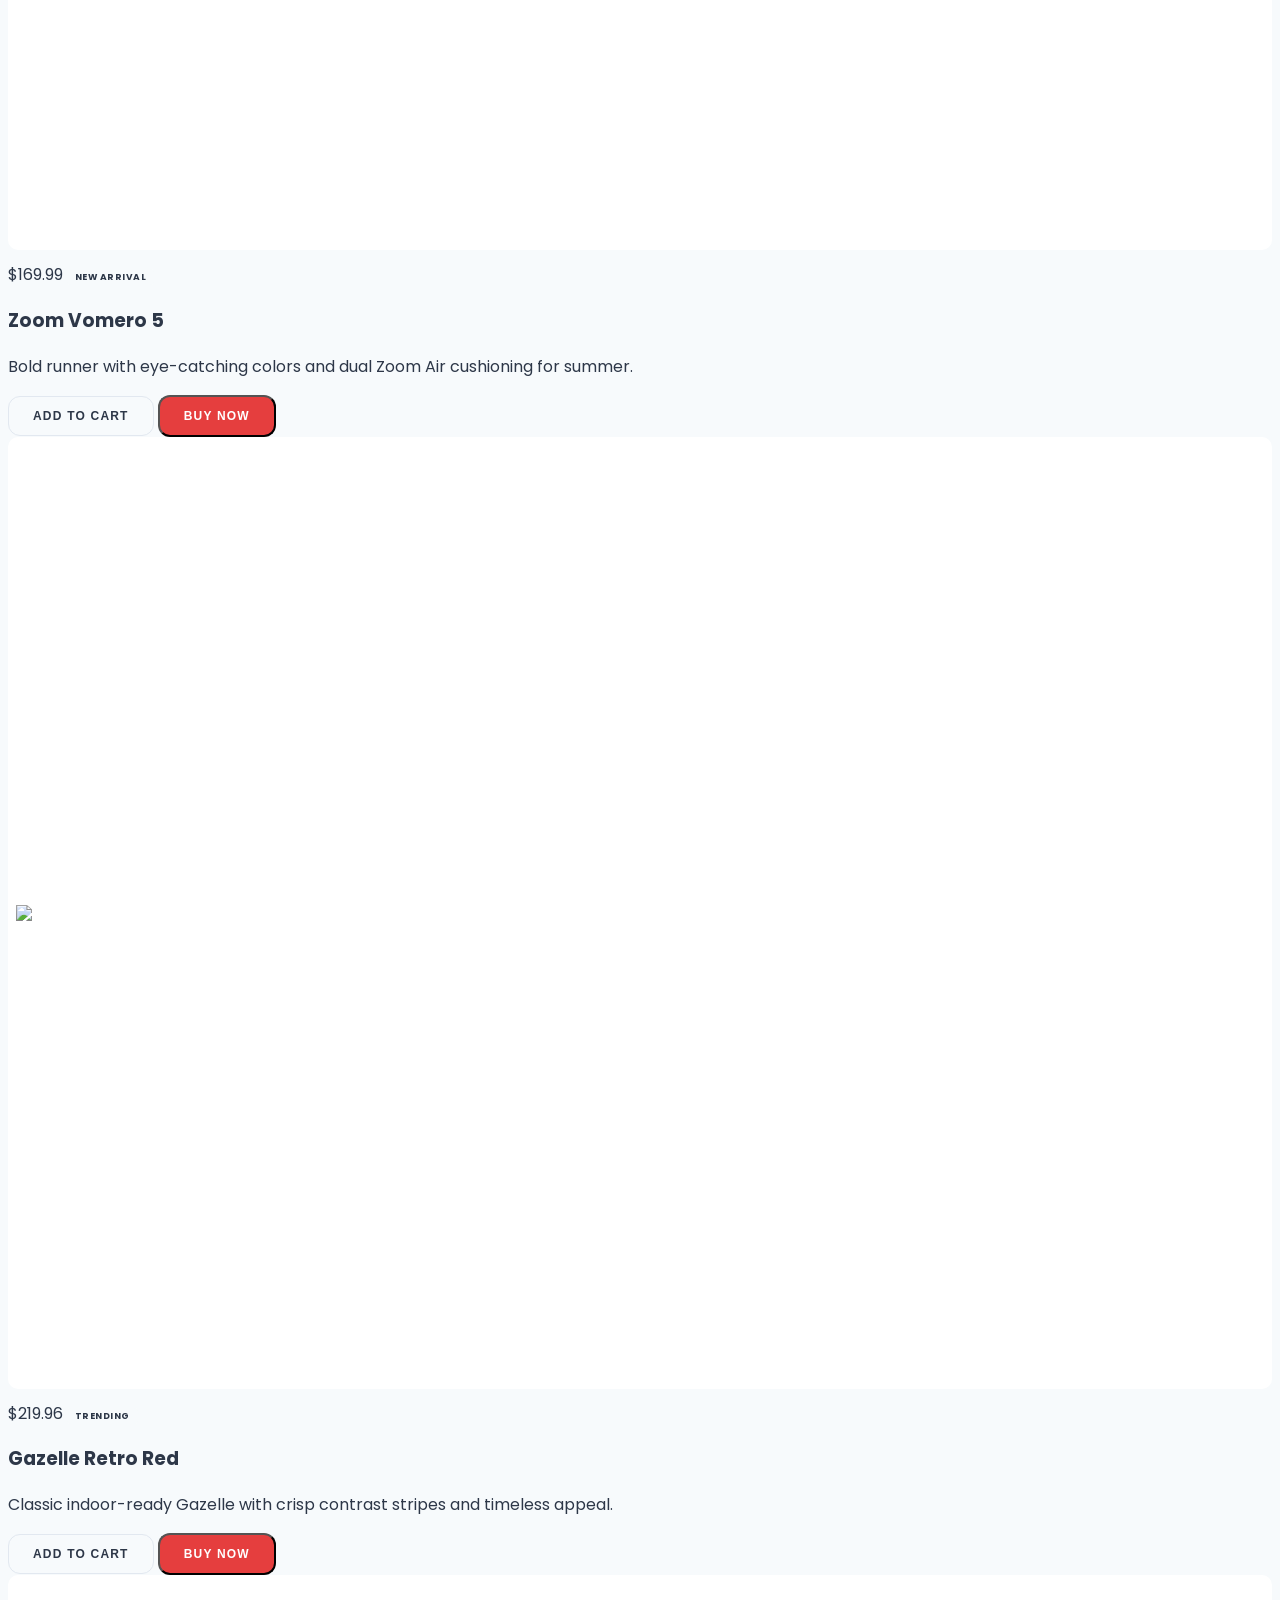
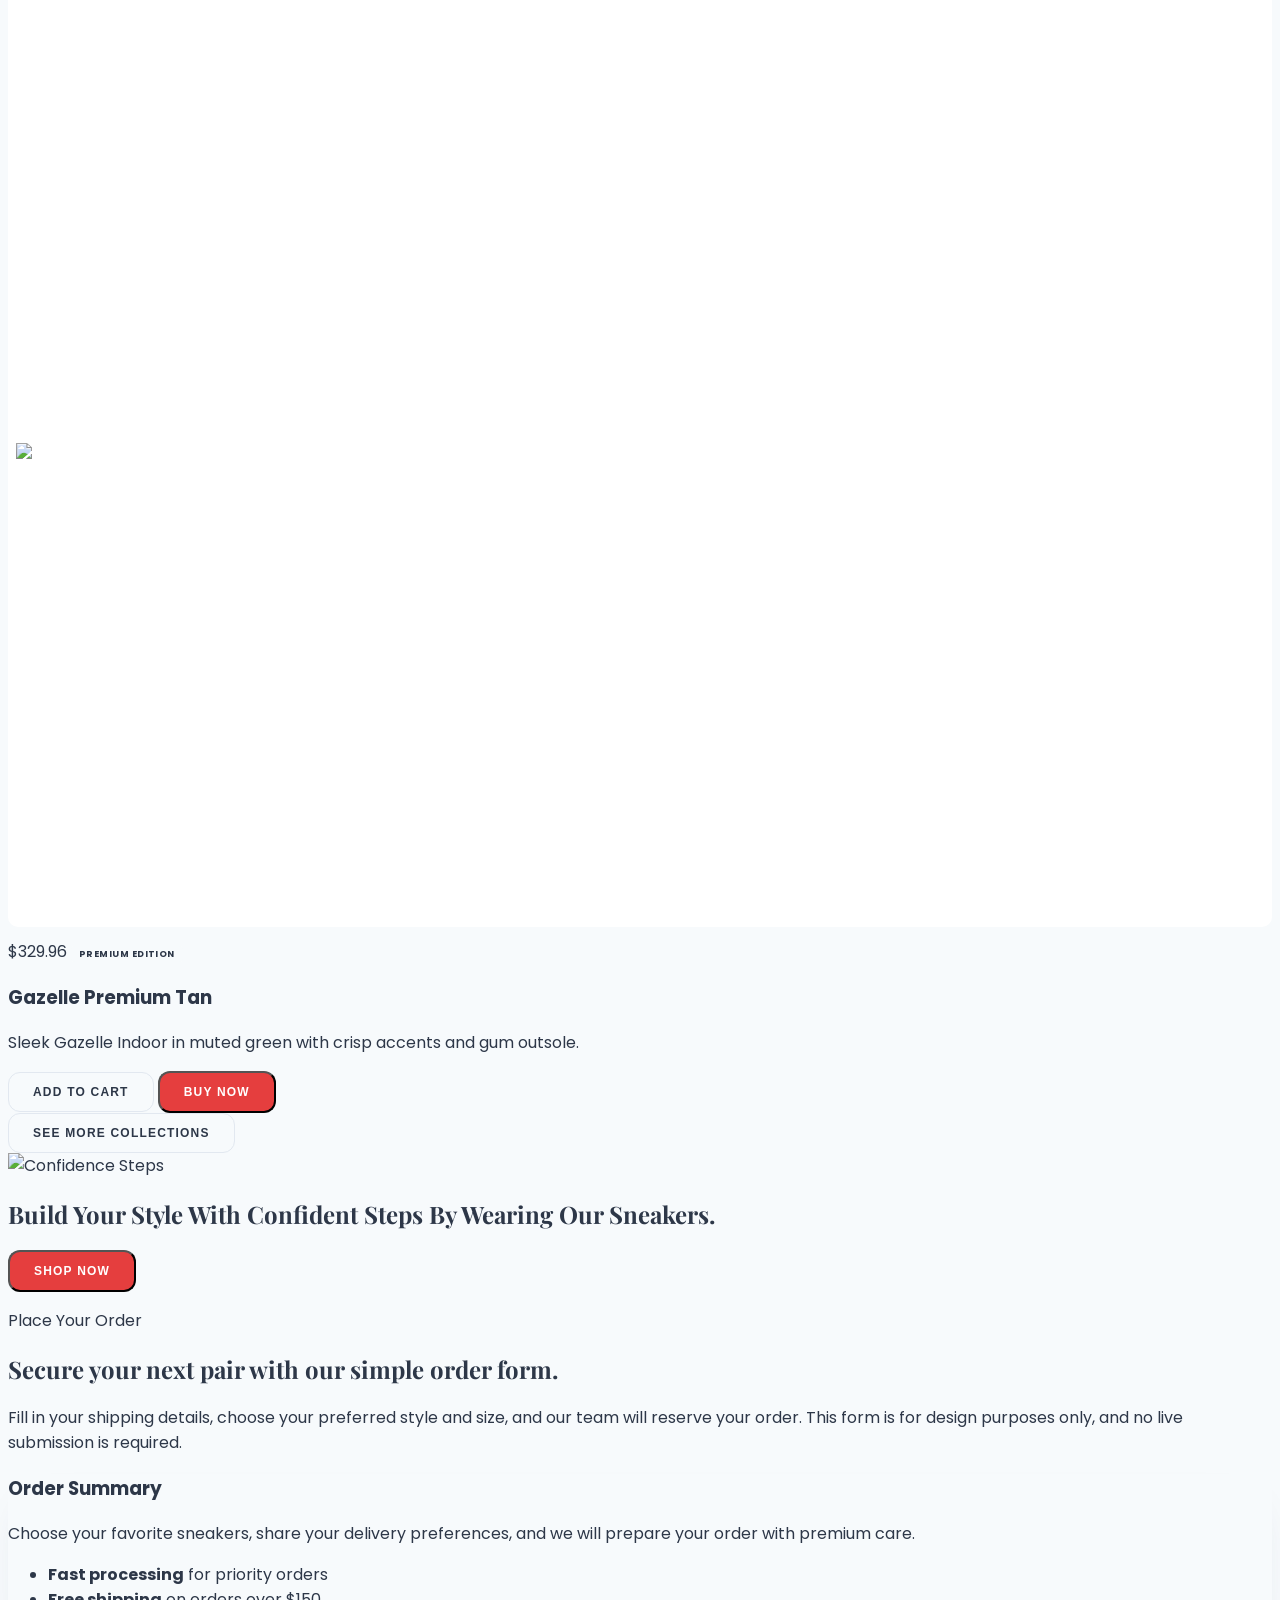
==== commit ec268ebc: "feat: implement scroll-to-top button with dynamic percentage display and border animation for enhanc" ====
--- a/index.html
+++ b/index.html
@@ -25,7 +25,7 @@
     </style>
   </head>
 
-  <body class="bg-[#f7fafc] text-[#2d3748]">
+  <body id="top" class="bg-[#f7fafc] text-[#2d3748]">
     <!-- ======================
     HEADER SECTION: Logo, Navigation, and Cart Icons
     ======================= -->
@@ -480,6 +480,7 @@
         </div>
 
         <div class="grid grid-cols-1 md:grid-cols-2 gap-6 mb-6">
+          <!-- Collection 1: Trending Now -->
           <div
             class="relative h-[400px] md:h-[620px] rounded-[2rem] overflow-hidden group hover-lift"
           >
@@ -496,7 +497,7 @@
               <button class="btn-secondary">View all sneakers</button>
             </div>
           </div>
-
+          <!-- Collection 2: Best Sellers -->
           <div class="flex flex-col gap-6">
             <div
               class="relative h-[300px] rounded-[2rem] overflow-hidden group hover-lift"
@@ -519,7 +520,7 @@
               class="relative h-[300px] rounded-[2rem] overflow-hidden group hover-lift"
             >
               <img
-                src="https://images.unsplash.com/photo-1512374382149-4332c6c021f1?q=80&w=1000"
+                src="https://images.unsplash.com/photo-1542291026-7eec264c27ff?w=500&auto=format&fit=crop&q=60&ixlib=rb-4.1.0&ixid=M3wxMjA3fDB8MHxzZWFyY2h8Mnx8c2hvZXN8ZW58MHx8MHx8fDA%3D"
                 class="img-responsive transition duration-700 group-hover:scale-105"
               />
               <div
@@ -533,7 +534,7 @@
             </div>
           </div>
         </div>
-
+        <!-- Collection 3: New Arrivals -->
         <div
           class="relative h-[350px] md:h-[450px] rounded-[2.5rem] overflow-hidden group hover-lift"
         >
@@ -916,132 +917,261 @@
     <!-- ======================
     FOOTER SECTION
     ======================= -->
-    <footer class="footer px-6 md:px-16 pt-16 pb-8">
+    <footer class="bg-[#1E1915] text-white px-6 md:px-16 pt-16 pb-8">
       <div class="grid grid-cols-1 md:grid-cols-2 lg:grid-cols-4 gap-12 mb-16">
-        <!-- Footer Column 1 -->
-
         <div class="lg:col-span-1">
-          <!-- Footer Logo -->
           <div class="flex items-center gap-2 mb-6">
             <div
               class="w-8 h-8 bg-white rounded-full flex items-center justify-center"
             >
-              <div class="w-4 h-4 border-4 border-[#1a365d] rounded-full"></div>
+              <div class="w-4 h-4 border-4 border-[#1E1915] rounded-full"></div>
             </div>
             <h2 class="text-2xl font-bold italic serif">Covenance.</h2>
           </div>
-          <!-- Footer Description -->
+
           <p class="text-[#718096] text-sm leading-relaxed mb-8 max-w-xs">
             We specialize in buying and selling high-quality, authentic
             sneakers, with every pair reflecting our unique style and culture.
           </p>
 
-          <!-- Footer Social Media Links -->
+          <!-- Newsletter Subscription -->
 
           <div>
-            <h4 class="text-sm font-semibold mb-4 serif">
+            <h4 class="text-sm font-semibold mb-4 serif text-white">
               Subscribe to Newsletter
             </h4>
             <div
-              class="footer-subscribe relative flex items-center bg-[#2d3748] p-1 rounded-2xl border border-[#e2e8f0] max-w-sm"
-            >
-              <span class="pl-4 text-[#718096]">
+              class="flex flex-row items-center bg-[#2C241E] p-1 rounded-full border border-gray-700 max-w-sm overflow-hidden"
+            >
+              <span class="pl-3 text-gray-400 flex items-center justify-center">
                 <svg
                   xmlns="http://www.w3.org/2000/svg"
-                  width="18"
-                  height="18"
+                  width="16"
+                  height="16"
+                  viewBox="0 0 24 24"
                   fill="none"
                   stroke="currentColor"
                   stroke-width="2"
                   stroke-linecap="round"
                   stroke-linejoin="round"
                 >
-                  <rect width="20" height="16" x="2" y="4" rx="2" />
-                  <path d="m22 7-8.97 5.7a1.94 1.94 0 0 1-2.06 0L2 7" />
+                  <path
+                    d="M4 4h16c1.1 0 2 .9 2 2v12c0 1.1-.9 2-2 2H4c-1.1 0-2-.9-2-2V6c0-1.1.9-2 2-2z"
+                  ></path>
+                  <polyline points="22,6 12,13 2,6"></polyline>
                 </svg>
               </span>
+
               <input
                 type="email"
-                placeholder="Enter your email address"
-                class="footer-input border-none outline-none px-3 py-3 text-xs w-full text-white placeholder-[#718096]"
-              />
-              <button class="footer-btn">Subscribe</button>
-            </div>
-          </div>
-        </div>
-
-        <!-- Footer Column 2 -->
-
+                placeholder="Email address"
+                class="bg-transparent border-none outline-none px-3 py-2 text-[11px] w-full text-white placeholder-gray-500"
+              />
+
+              <button
+                class="bg-[#E23E3E] text-white px-5 py-2.5 rounded-full text-[10px] font-bold uppercase tracking-wider transition-all duration-300 hover:bg-[#C53030] hover:scale-105 active:scale-95 cursor-pointer whitespace-nowrap shadow-md"
+              >
+                Subscribe
+              </button>
+            </div>
+          </div>
+        </div>
+        <!-- links -->
         <div class="md:pl-10">
           <h4 class="text-lg font-bold serif mb-6">Categories</h4>
           <ul class="space-y-3 text-[#718096] text-sm">
-            <li><a href="#" class="footer-link">Women</a></li>
-            <li><a href="#" class="footer-link">Men</a></li>
-            <li><a href="#" class="footer-link">Kids</a></li>
-            <li><a href="#" class="footer-link">Accessories</a></li>
-            <li><a href="#" class="footer-link">Collections</a></li>
-            <li><a href="#" class="footer-link">Brands</a></li>
+            <li><a href="#" class="hover:text-white transition">Women</a></li>
+            <li><a href="#" class="hover:text-white transition">Men</a></li>
+            <li><a href="#" class="hover:text-white transition">Kids</a></li>
+            <li>
+              <a href="#" class="hover:text-white transition">Accessories</a>
+            </li>
+            <li>
+              <a href="#" class="hover:text-white transition">Collections</a>
+            </li>
+            <li><a href="#" class="hover:text-white transition">Brands</a></li>
           </ul>
         </div>
-
-        <!-- Footer Column 3 -->
 
         <div>
           <h4 class="text-lg font-bold serif mb-6">Legal</h4>
           <ul class="space-y-3 text-[#718096] text-sm">
-            <li><a href="#" class="footer-link">Privacy Policy</a></li>
-            <li><a href="#" class="footer-link">Term and Condition</a></li>
-            <li><a href="#" class="footer-link">Refund Policy</a></li>
+            <li>
+              <a href="#" class="hover:text-white transition">Privacy Policy</a>
+            </li>
+            <li>
+              <a href="#" class="hover:text-white transition"
+                >Term and Condition</a
+              >
+            </li>
+            <li>
+              <a href="#" class="hover:text-white transition">Refund Policy</a>
+            </li>
           </ul>
         </div>
-
-        <!-- Footer Column 4 -->
 
         <div>
           <h4 class="text-lg font-bold serif mb-6">Help</h4>
           <ul class="space-y-3 text-[#718096] text-sm">
-            <li><a href="#" class="footer-link">How To Order</a></li>
-            <li><a href="#" class="footer-link">Track Order</a></li>
-            <li><a href="#" class="footer-link">Return & Exchanges</a></li>
-            <li><a href="#" class="footer-link">About Us</a></li>
-            <li><a href="#" class="footer-link">FAQ</a></li>
-            <li><a href="#" class="footer-link">Contact Us</a></li>
+            <li>
+              <a href="#" class="hover:text-white transition">How To Order</a>
+            </li>
+            <li>
+              <a href="#" class="hover:text-white transition">Track Order</a>
+            </li>
+            <li>
+              <a href="#" class="hover:text-white transition"
+                >Return & Exchanges</a
+              >
+            </li>
+            <li>
+              <a href="#" class="hover:text-white transition">About Us</a>
+            </li>
+            <li><a href="#" class="hover:text-white transition">FAQ</a></li>
+            <li>
+              <a href="#" class="hover:text-white transition">Contact Us</a>
+            </li>
           </ul>
         </div>
       </div>
 
-      <!-- Footer Bottom -->
-
-      <hr class="border-[#e2e8f0] mb-8" />
-
-      <div class="flex flex-col md:flex-row justify-between items-center gap-6">
-        <p class="text-[#718096] text-xs tracking-wider italic">
-          © 2026 Copyright by Conwerse. All Right Reserved
+      <hr class="border-gray-800 mb-3" />
+
+      <div
+        class="flex flex-col-reverse md:flex-row justify-between items-center gap-6 pt-4"
+      >
+        <p
+          class="text-[#718096] text-[10px] md:text-xs tracking-wider italic text-center md:text-left"
+        >
+          © 2026 Copyright by Covenance. All Right Reserved
         </p>
 
-        <div class="footer-social flex flex-wrap justify-center gap-3">
+        <div class="flex items-center gap-4">
           <a
             href="#"
-            class="footer-social-link bg-[#2d3748] px-5 py-2 rounded-full text-[10px] uppercase font-bold tracking-widest hover:bg-[#718096] transition"
-            >Twitter</a
-          >
+            target="_blank"
+            class="w-8 h-8 flex items-center justify-center bg-[#2d3748] rounded-full text-white hover:bg-black transition-all duration-300 shadow-md"
+          >
+            <svg
+              xmlns="http://www.w3.org/2000/svg"
+              width="14"
+              height="14"
+              fill="currentColor"
+              viewBox="0 0 24 24"
+            >
+              <path
+                d="M18.244 2.25h3.308l-7.227 8.26 8.502 11.24H16.17l-5.214-6.817L4.99 21.75H1.68l7.73-8.835L1.254 2.25H8.08l4.713 6.231zm-1.161 17.52h1.833L7.084 4.126H5.117z"
+              ></path>
+            </svg>
+          </a>
+
           <a
             href="#"
-            class="footer-social-link bg-[#2d3748] px-5 py-2 rounded-full text-[10px] uppercase font-bold tracking-widest hover:bg-[#718096] transition"
-            >Facebook</a
-          >
+            target="_blank"
+            class="w-8 h-8 flex items-center justify-center bg-[#2d3748] rounded-full text-white hover:bg-[#1877F2] transition-all duration-300 shadow-md"
+          >
+            <svg
+              xmlns="http://www.w3.org/2000/svg"
+              width="14"
+              height="14"
+              viewBox="0 0 24 24"
+              fill="none"
+              stroke="currentColor"
+              stroke-width="2"
+              stroke-linecap="round"
+              stroke-linejoin="round"
+            >
+              <path
+                d="M18 2h-3a5 5 0 0 0-5 5v3H7v4h3v8h4v-8h3l1-4h-4V7a1 1 0 0 1 1-1h2V2z"
+              ></path>
+            </svg>
+          </a>
+
           <a
             href="#"
-            class="footer-social-link bg-[#2d3748] px-5 py-2 rounded-full text-[10px] uppercase font-bold tracking-widest hover:bg-[#718096] transition"
-            >Instagram</a
-          >
+            target="_blank"
+            class="w-8 h-8 flex items-center justify-center bg-[#2d3748] rounded-full text-white hover:bg-[#E4405F] transition-all duration-300 shadow-md"
+          >
+            <svg
+              xmlns="http://www.w3.org/2000/svg"
+              width="14"
+              height="14"
+              viewBox="0 0 24 24"
+              fill="none"
+              stroke="currentColor"
+              stroke-width="2"
+              stroke-linecap="round"
+              stroke-linejoin="round"
+            >
+              <rect x="2" y="2" width="20" height="20" rx="5" ry="5"></rect>
+              <path d="M16 11.37A4 4 0 1 1 12.63 8 4 4 0 0 1 16 11.37z"></path>
+              <path d="M17.5 6.5h.01"></path>
+            </svg>
+          </a>
+
           <a
             href="#"
-            class="footer-social-link bg-[#2d3748] px-5 py-2 rounded-full text-[10px] uppercase font-bold tracking-widest hover:bg-[#718096] transition"
-            >Linkedin</a
-          >
+            target="_blank"
+            class="w-8 h-8 flex items-center justify-center bg-[#2d3748] rounded-full text-white hover:bg-[#0A66C2] transition-all duration-300 shadow-md"
+          >
+            <svg
+              xmlns="http://www.w3.org/2000/svg"
+              width="14"
+              height="14"
+              viewBox="0 0 24 24"
+              fill="none"
+              stroke="currentColor"
+              stroke-width="2"
+              stroke-linecap="round"
+              stroke-linejoin="round"
+            >
+              <path
+                d="M16 8a6 6 0 0 1 6 6v7h-4v-7a2 2 0 0 0-4 0v7h-4v-14h4v2a4 4 0 0 1 4-2z"
+              ></path>
+              <rect x="2" y="9" width="4" height="12"></rect>
+              <circle cx="4" cy="4" r="2"></circle>
+            </svg>
+          </a>
         </div>
       </div>
     </footer>
+    <!-- Scroll to Top Button -->
+    <a
+      href="#top"
+      class="scroll-top-btn"
+      aria-label="Scroll to top"
+      data-percent="0"
+    >
+      <svg
+        xmlns="http://www.w3.org/2000/svg"
+        width="18"
+        height="18"
+        viewBox="0 0 24 24"
+        fill="none"
+        stroke="currentColor"
+        stroke-width="2"
+        stroke-linecap="round"
+        stroke-linejoin="round"
+      >
+        <path d="M5 15l7-7 7 7"></path>
+        <path d="M12 20V8"></path>
+      </svg>
+    </a>
+    <script>
+      const btn = document.querySelector(".scroll-top-btn"); // select the button
+      let lastY = window.scrollY; // previous position
+      let border = 3; // current border width
+      window.addEventListener("scroll", () => {
+        const y = window.scrollY;
+        btn.dataset.percent = Math.round(
+          (y /
+            (document.documentElement.scrollHeight - window.innerHeight || 1)) *
+            100,
+        ); // percent text
+        border = Math.min(10, Math.max(3, border + (y > lastY ? 1 : -1))); // down → thicker, up → thinner
+        btn.style.borderWidth = `${border}px`;
+        lastY = y;
+      });
+    </script>
   </body>
 </html>
--- a/assets/css/style.css
+++ b/assets/css/style.css
@@ -12,6 +12,10 @@
   --light-text: #718096; /* Light gray for muted text */
   --border-color: #e2e8f0; /* Light border */
   --hover-color: #c53030; /* Darker red for hover */
+}
+
+html {
+  scroll-behavior: smooth;
 }
 
 /* ======================
@@ -386,15 +390,118 @@
   flex-wrap: wrap;
   gap: 0.75rem;
   align-items: center;
+  justify-content: space-between;
+}
+
+.footer .footer-subscribe-field {
+  flex: 1 1 320px;
+  min-width: 0;
+  display: flex;
+  align-items: center;
+  gap: 0.75rem;
+  background-color: var(--secondary-color);
+  border: 1px solid var(--border-color);
+  border-radius: 1.75rem;
+  padding: 0.5rem 0.75rem;
+}
+
+.footer .footer-subscribe-icon {
+  width: 2.25rem;
+  height: 2.25rem;
+  display: flex;
+  align-items: center;
+  justify-content: center;
+  color: var(--light-text);
+  background-color: rgba(255, 255, 255, 0.08);
+  border-radius: 999px;
+  flex-shrink: 0;
 }
 
 .footer .footer-subscribe .footer-input {
-  flex: 1 1 260px;
+  flex: 1 1 auto;
   min-width: 0;
-}
-
-.footer .footer-subscribe .footer-btn {
+  border: none;
+  outline: none;
+  background: transparent;
+  padding: 0.75rem 0;
+  color: white;
+  font-size: 0.8rem;
+}
+
+.footer .footer-subscribe .footer-input::placeholder {
+  color: var(--light-text);
+}
+
+.footer .footer-subscribe-action {
   flex: 0 0 auto;
+}
+
+.footer .footer-social-link {
+  display: inline-flex;
+  align-items: center;
+  justify-content: center;
+  gap: 0.5rem;
+}
+
+.footer .footer-social-text {
+  display: inline-block;
+}
+
+/* Scroll to Top Button */
+.scroll-top-btn {
+  position: fixed;
+  right: 1.25rem;
+  bottom: 1.25rem;
+  width: 3rem;
+  height: 3rem;
+  display: inline-flex;
+  align-items: center;
+  justify-content: center;
+  border-radius: 9999px;
+  background-color: var(--accent-color);
+  color: white;
+  border: 3px solid rgba(255, 255, 255, 0.4);
+  box-shadow: 0 20px 35px rgba(0, 0, 0, 0.18);
+  transition: all 0.3s ease;
+  z-index: 60;
+  opacity: 0.8;
+  animation: pulse 2s infinite;
+  position: fixed;
+}
+
+.scroll-top-btn::after {
+  content: attr(data-percent) '%';
+  position: absolute;
+  top: -1.1rem;
+  right: 50%;
+  transform: translateX(50%);
+  font-size: 0.6rem;
+  letter-spacing: 0.08em;
+  color: #111;
+  background: rgba(255, 255, 255, 0.9);
+  padding: 0.12rem 0.3rem;
+  border-radius: 0.35rem;
+  opacity: 1;
+}
+
+@keyframes pulse {
+  0%, 100% {
+    transform: scale(1);
+    border-color: rgba(255, 255, 255, 0.4);
+  }
+  50% {
+    transform: scale(1.05);
+    border-color: rgba(255, 255, 255, 0.8);
+  }
+}
+
+.scroll-top-btn:hover {
+  transform: translateY(-4px) scale(1.1);
+  background-color: var(--hover-color);
+  border-color: white;
+  box-shadow: 0 25px 50px rgba(0, 0, 0, 0.25);
+  opacity: 1;
+  animation: none;
 }
 
 @media (max-width: 767px) {
@@ -414,7 +521,7 @@
     max-width: 100%;
   }
 
-  .footer .footer-subscribe .footer-btn {
+  .footer .footer-subscribe-action {
     width: 100%;
   }
 
